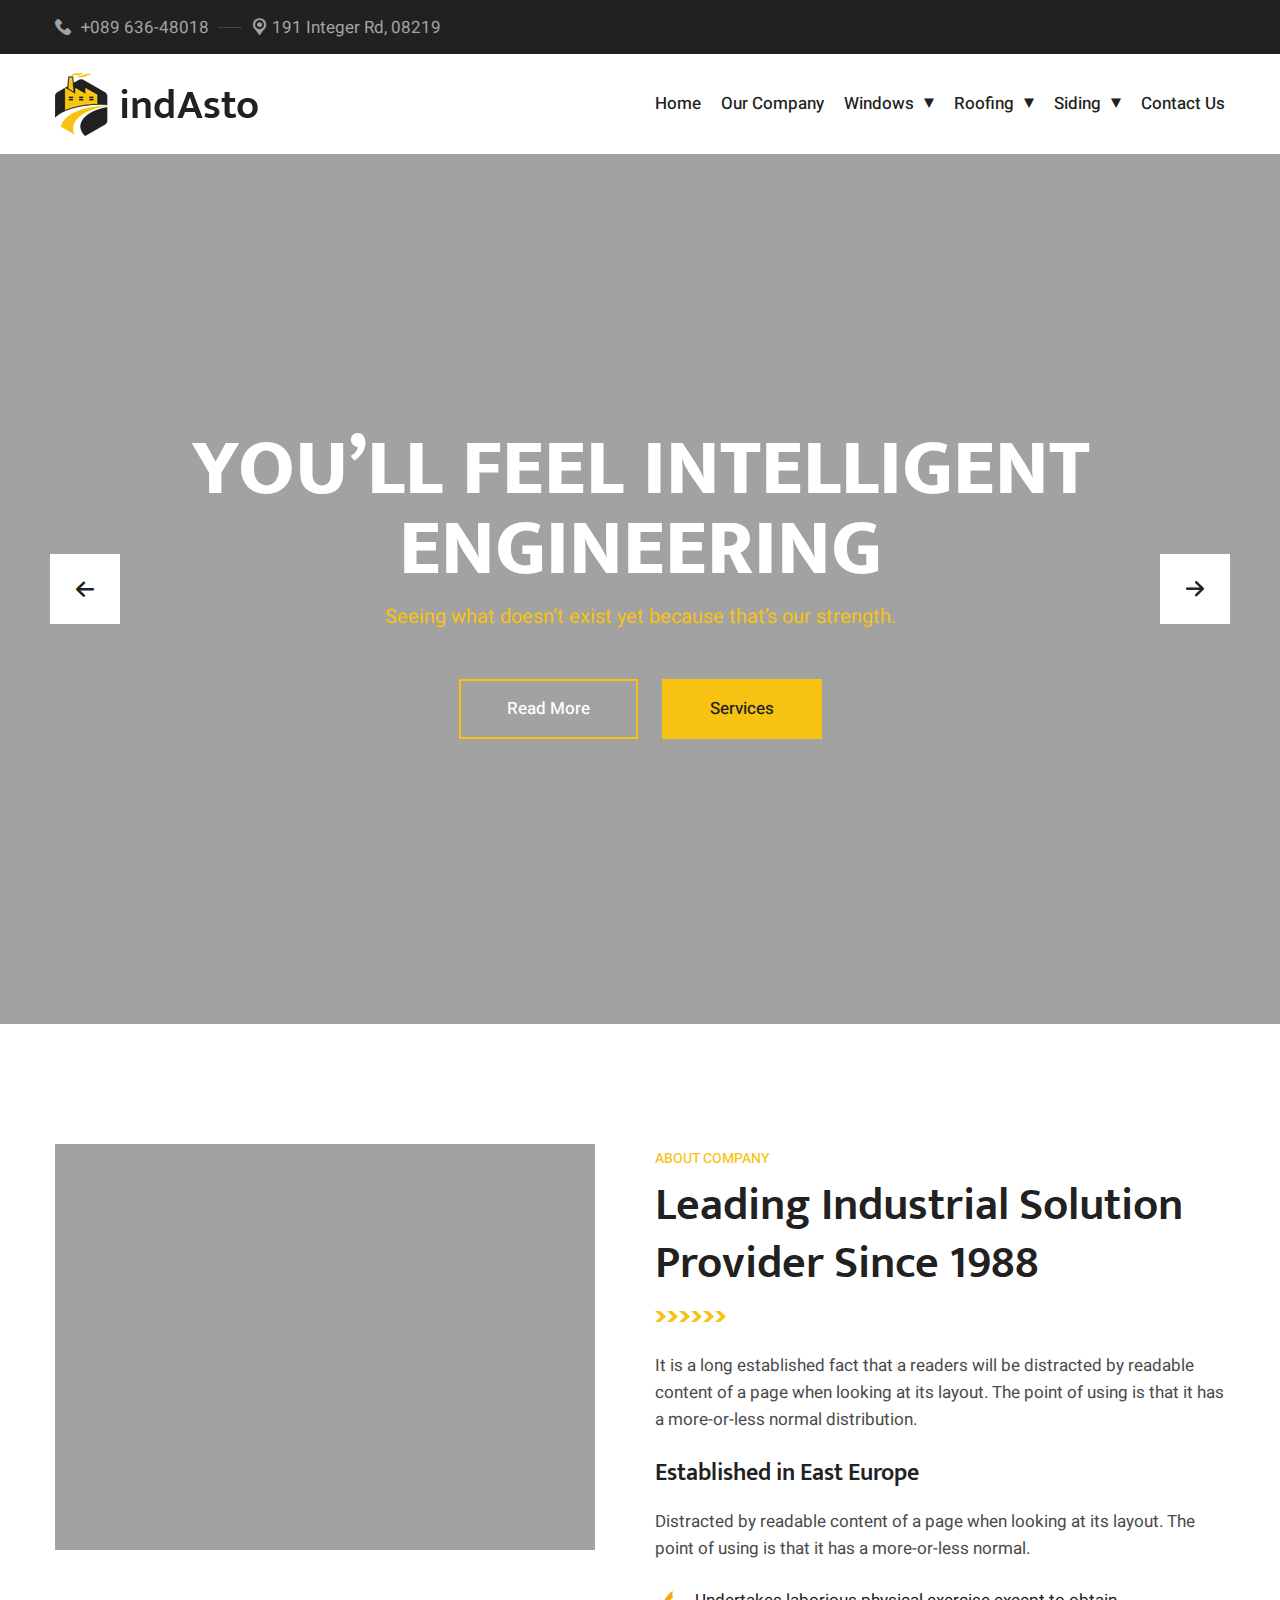
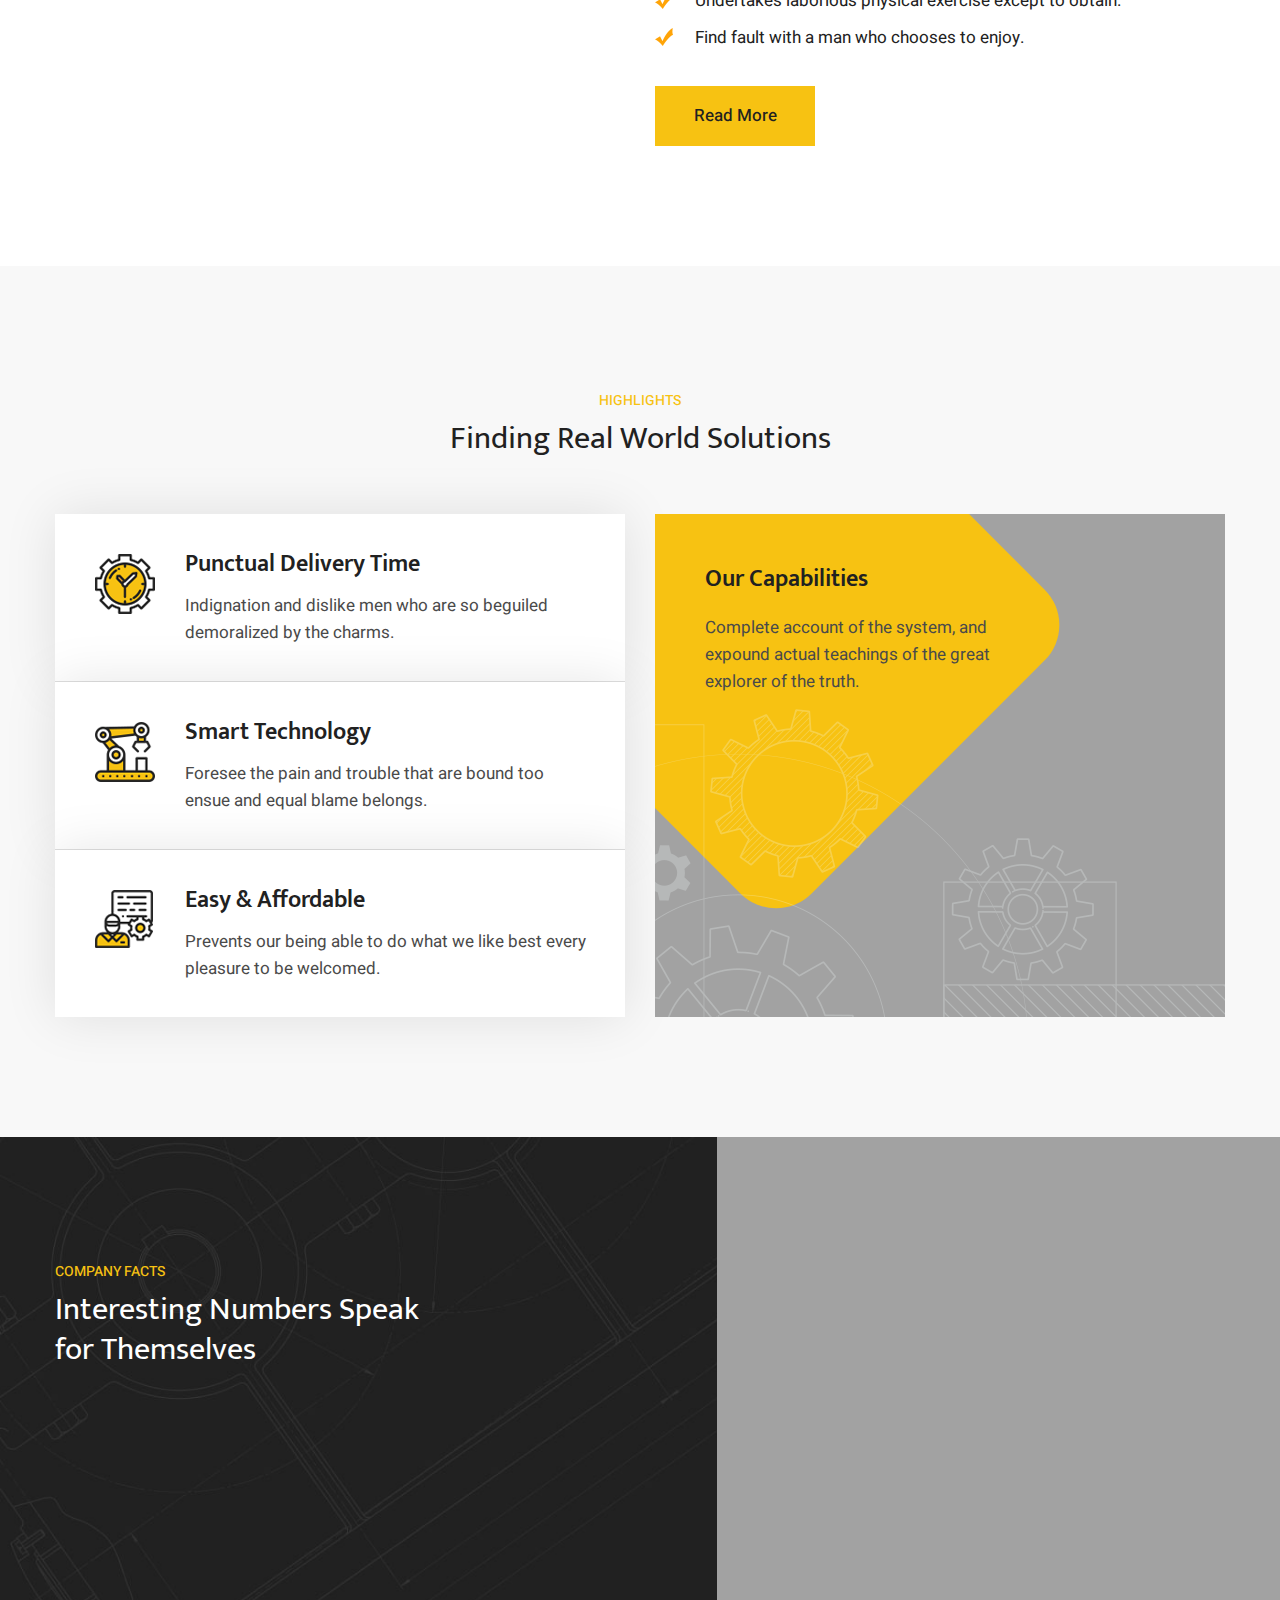
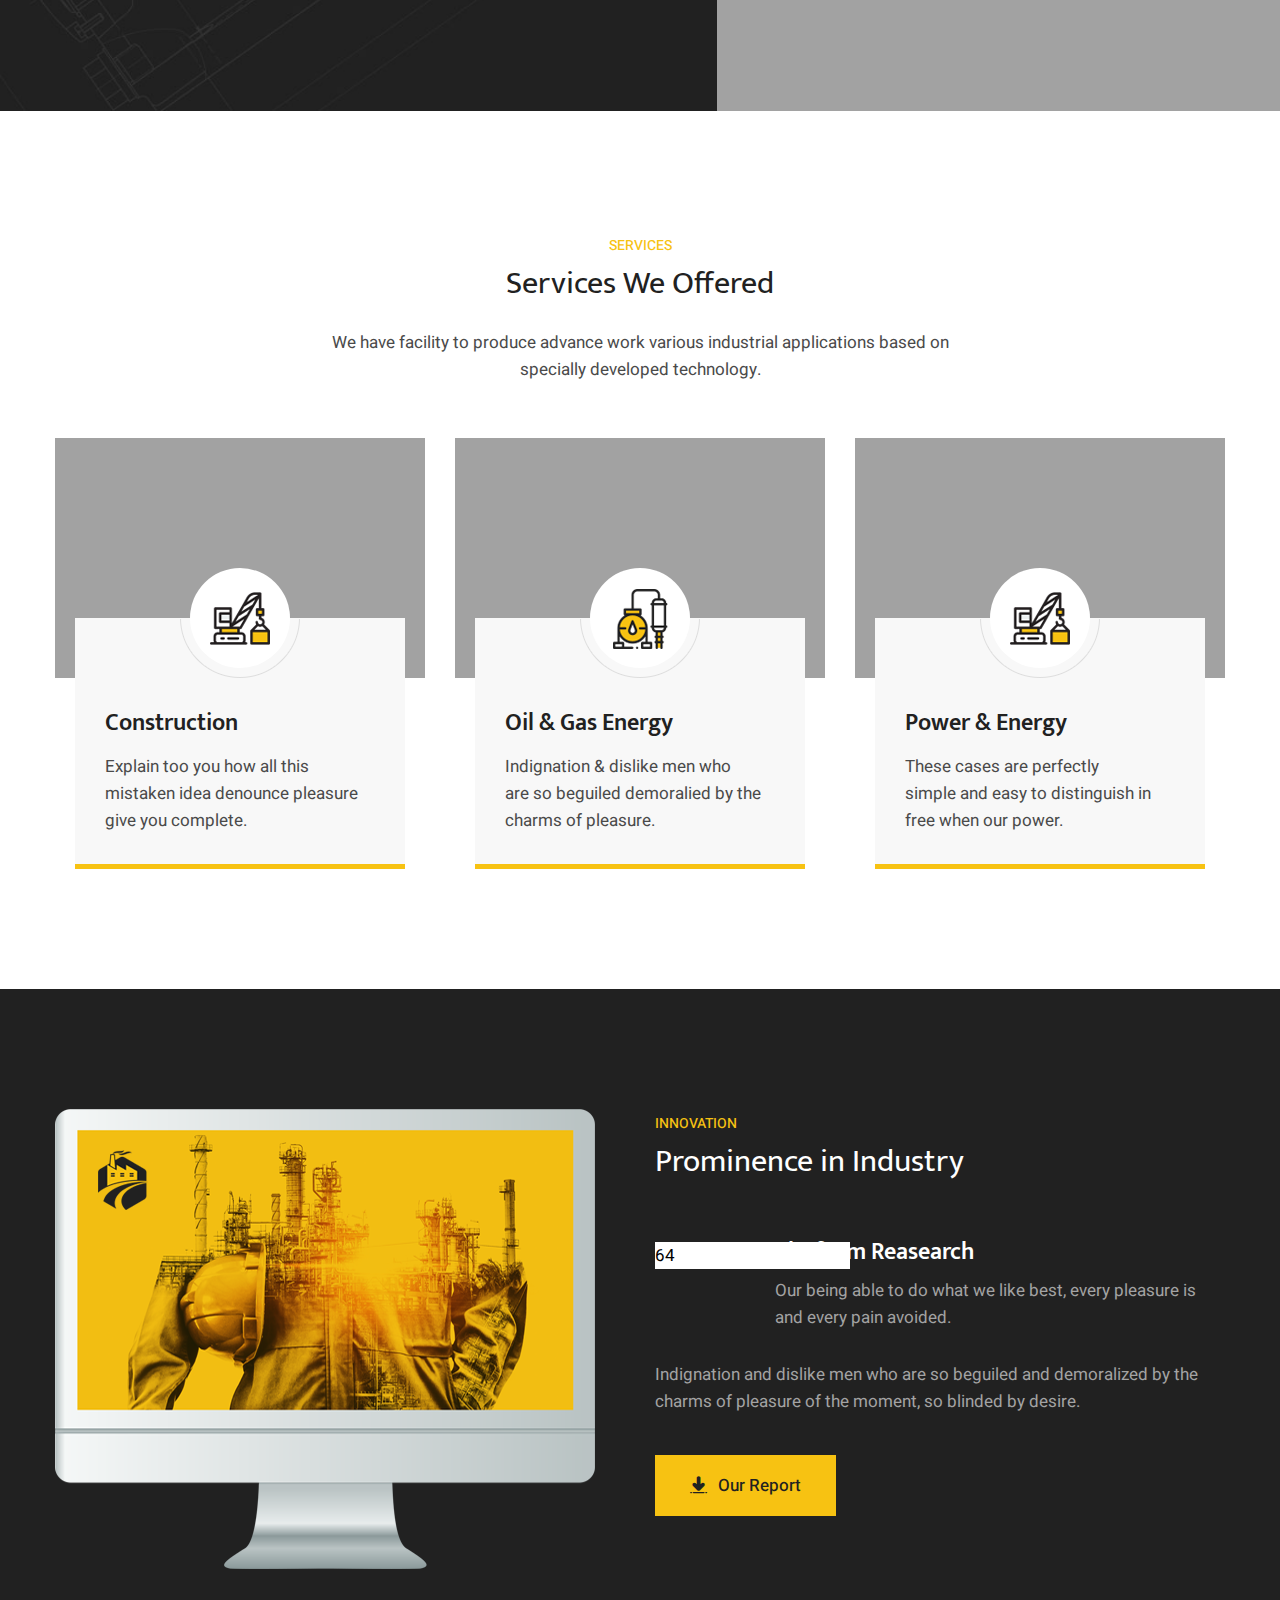
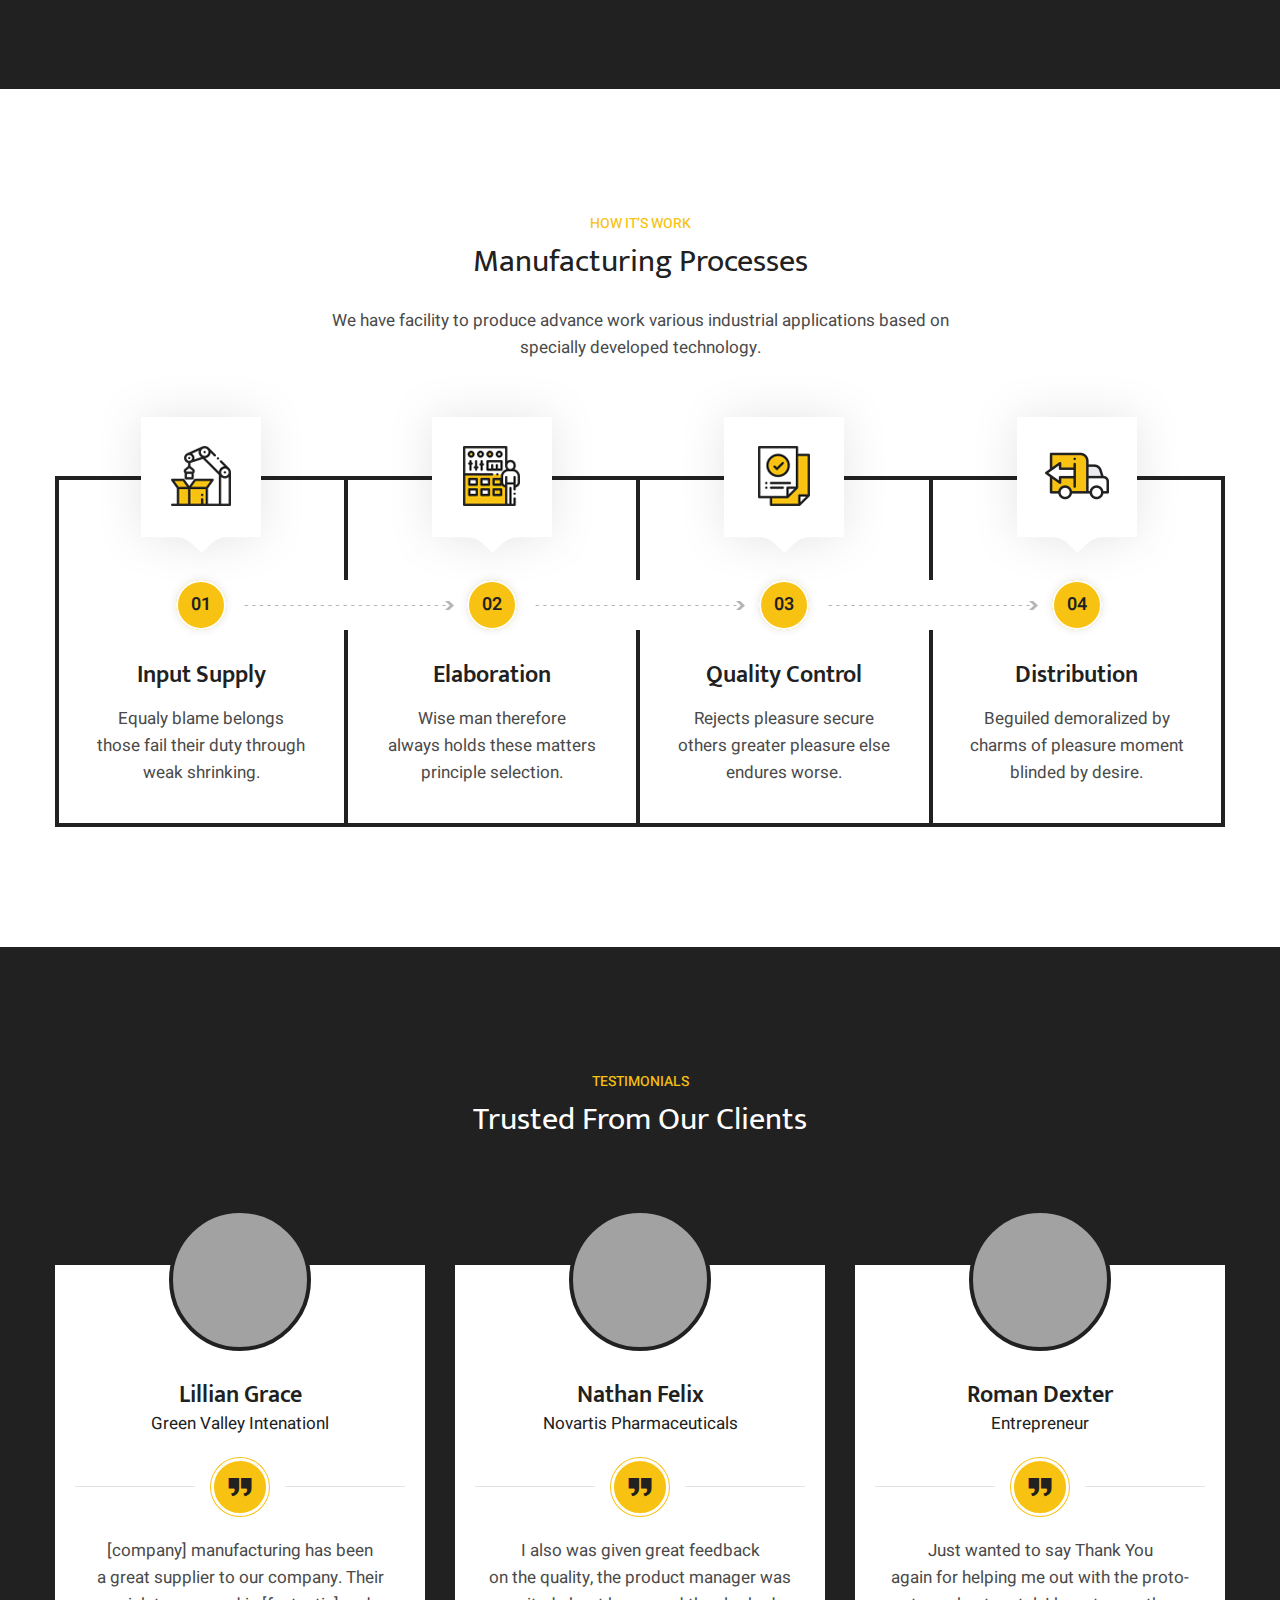
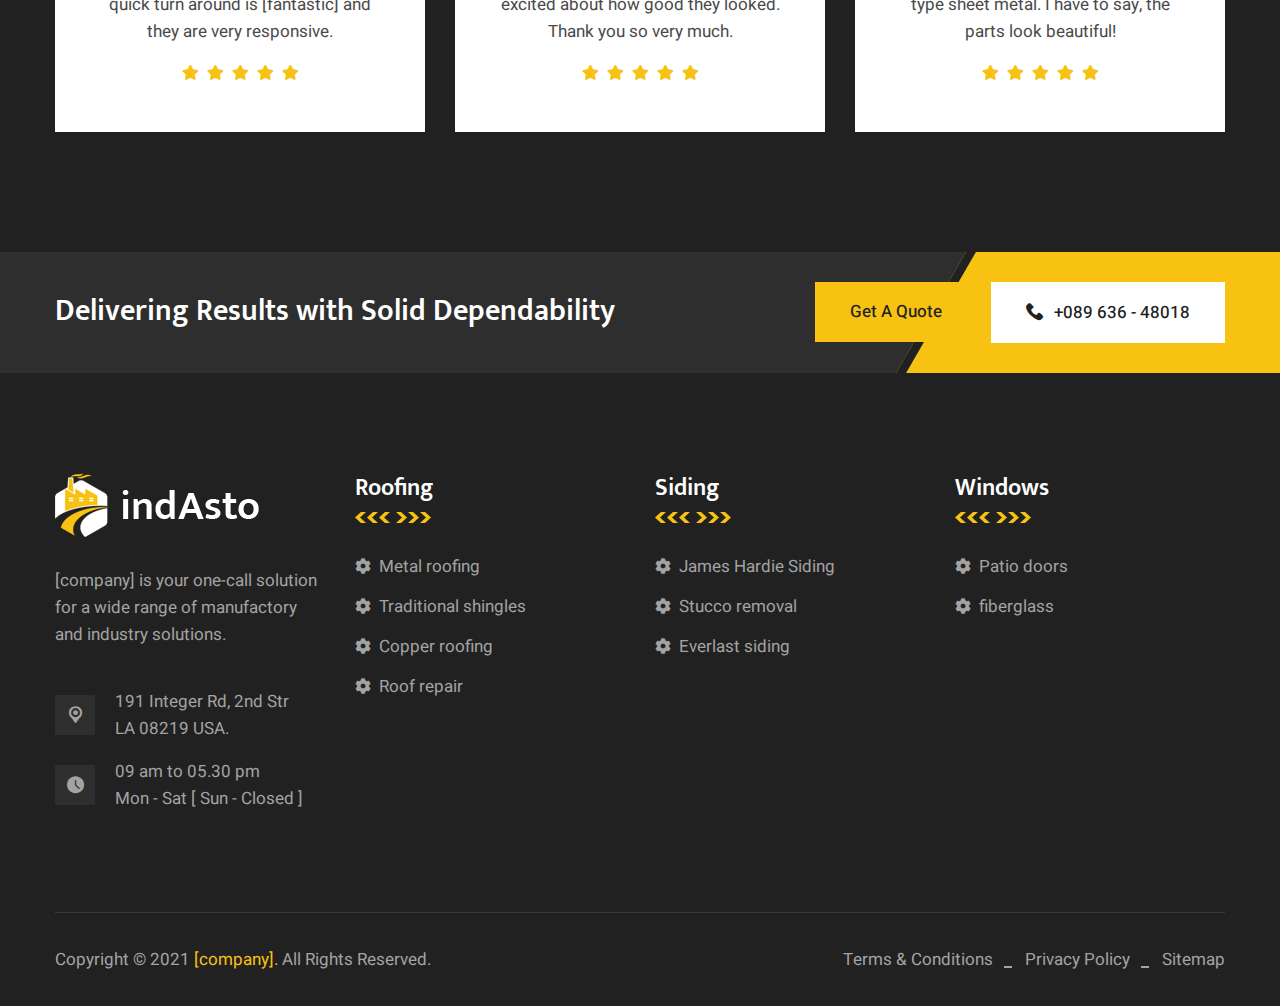
==== index.html @ 065e85ab "566" ====
<!DOCTYPE html>
<html lang="en">
<head>
<meta charset="utf-8">
<title>[company] Industries HTML Template</title>
<!-- Stylesheets -->
<link href="assets/css/bootstrap.css" rel="stylesheet">
<link href="assets/css/style.css" rel="stylesheet">
<!-- Responsive File -->
<link href="assets/css/responsive.css" rel="stylesheet">
<!-- Color File -->
<link href="assets/css/color.css" rel="stylesheet">

<link rel="preconnect" href="https://fonts.gstatic.com">
<link href="https://fonts.googleapis.com/css2?family=Heebo:wght@400;500;600;700;800&family=Mukta:wght@500;600;700;800&display=swap" rel="stylesheet">

<link rel="shortcut icon" href="assets/images/favicon.png" type="image/x-icon">
<link rel="icon" href="assets/images/favicon.png" type="image/x-icon">

<!-- Responsive -->
<meta http-equiv="X-UA-Compatible" content="IE=edge">
<meta name="viewport" content="width=device-width, initial-scale=1.0, maximum-scale=1.0, user-scalable=0">
<!--[if lt IE 9]><script src="https://cdnjs.cloudflare.com/ajax/libs/html5shiv/3.7.3/html5shiv.js"></script><![endif]-->
<!--[if lt IE 9]><script src="js/respond.js"></script><![endif]-->
</head>

<body>

<div class="page-wrapper">

    <!-- Main Header -->
    <header class="main-header header-style-one">

        <!-- Header Top -->
        <div class="header-top">
            <div class="auto-container">
                <div class="inner-container">
                    <div class="left-column">

                        <ul class="contact-info">
                            <li><a href="tel:+08963648018"><i class="flaticon-phone-call"></i>+089 636-48018</a></li>

                            <li><i class="flaticon-location-pointer"></i> 191 Integer Rd, 08219</li>
                        </ul>              
                    </div>

                </div>
            </div>
        </div>

        <!-- Header Upper -->
        <div class="header-upper">
            <div class="auto-container">
                <div class="inner-container">
                    <!--Logo-->
                    <div class="logo-box">
                        <div class="logo"><a href="index.html"><img src="assets/images/logo.png" alt=""></a></div>
                    </div>
                    <div class="right-column">
                        <!--Nav Box-->
                        <div class="nav-outer">
                            <!--Mobile Navigation Toggler-->
                            <div class="mobile-nav-toggler"><img src="assets/images/icons/icon-bar-3.png" alt=""></div>

                            <!-- Main Menu -->
                            <nav class="main-menu navbar-expand-md navbar-light">
                                <div class="collapse navbar-collapse show clearfix" id="navbarSupportedContent">
                                    <ul class="navigation">
                                        <li><a href="index.html">Home </a></li>
                                        <li><a href="our_company.html">Our company</a></li>
                                        <li class="dropdown"><a href="#">Windows</a>
                                            <ul>
                                                <li><a href="patio_doors.html">Patio doors</a></li>
                                                <li><a href="fiberglass.html">fiberglass</a></li>
                                            </ul>
                                        </li>

                                        <li class="dropdown"><a href="#">Roofing</a>
                                            <ul>
                                                <li><a href="metal_roofing.html">Metal roofing</a></li>
                                                <li><a href="traditional_shingles.html">Traditional shingles</a></li>
                                                <li><a href="copper_roofing.html">Copper roofing</a></li>
                                                <li><a href="roof_rapair.html">Roof repair</a></li>
                                            </ul>
                                        </li>
                                        <li class="dropdown"><a href="#">Siding</a>
                                            <ul>
                                                <li><a href="james_hardie_siding.html">James Hardie Siding </a></li>
                                                <li><a href="stucco_removal.html">Stucco removal</a></li>
                                                <li><a href="everlast siding.html">Everlast siding</a></li>
                                            </ul>
                                        </li>
                                        <li><a href="contact_us.html">Contact us</a></li>
                                    </ul>
                                </div>
                            </nav>
                        </div>

                    </div>                        
                </div>
            </div>
        </div>
        <!--End Header Upper-->

        <!-- Sticky Header  -->
        <div class="sticky-header">
            <div class="header-upper">
                <div class="auto-container">
                    <div class="inner-container">
                        <!--Logo-->
                        <div class="logo-box">
                            <div class="logo"><a href="index.html"><img src="assets/images/logo.png" alt=""></a></div>
                        </div>
                        <div class="right-column">
                            <!--Nav Box-->
                            <div class="nav-outer">
                                <!--Mobile Navigation Toggler-->
                                <div class="mobile-nav-toggler"><img src="assets/images/icons/icon-bar-3.png" alt=""></div>
    
                                <!-- Main Menu -->
                                <nav class="main-menu navbar-expand-md navbar-light">
                                </nav>
                            </div>

                        </div>                        
                    </div>
                </div>
            </div>
        </div><!-- End Sticky Menu -->

        <!-- Mobile Menu  -->
        <div class="mobile-menu">
            <div class="menu-backdrop"></div>
            <div class="close-btn"><span class="icon flaticon-remove"></span></div>
            
            <nav class="menu-box">
                <div class="nav-logo"><a href="index.html"><img src="assets/images/logo-2.png" alt="" title=""></a></div>
                <div class="menu-outer"><!--Here Menu Will Come Automatically Via Javascript / Same Menu as in Header--></div>
                <!--Social Links-->
            </nav>
        </div><!-- End Mobile Menu -->

        <div class="nav-overlay">
            <div class="cursor"></div>
            <div class="cursor-follower"></div>
        </div>
    </header>
    <!-- End Main Header -->

 
    <!-- Bnner Section -->
    <section class="banner-section">
        <div class="swiper-container banner-slider">
            <div class="swiper-wrapper">
                <!-- Slide Item -->
                <div class="swiper-slide" style="background-image: url(assets/images/main-slider/image-1.jpg);">
                    <div class="content-outer">
                        <div class="content-box">
                            <div class="inner text-center">
                                
                                
                                <p>You’ll Feel Intelligent <br> Engineering </p>
                                <div class="text">Seeing what doesn’t exist yet because that’s our strength.</div>
                                <div class="link-box">
                                    <a href="about.html" class="theme-btn style-two"><span>Read More</span></a>
                                    <a href="service.html" class="theme-btn"><span>Services</span></a>
                                </div>
                            </div>
                        </div>
                    </div>
                </div>
                <!-- Slide Item -->
                <div class="swiper-slide" style="background-image: url(assets/images/main-slider/image-2.jpg);">
                    <div class="content-outer">
                        <div class="content-box">
                            <div class="inner text-center">
                                
                                
                                <p>Quality Work Is Never <br> An Accident</p>
                                <div class="text">Quality Only Happens When you Care Enough To Do Your Best.</div>
                                <div class="link-box">
                                    <a href="about.html" class="theme-btn style-two"><span>Read More</span></a>
                                    <a href="service.html" class="theme-btn"><span>Our Pricing</span></a>
                                </div>
                            </div>                               
                        </div>
                    </div>
                </div>
                <!-- Slide Item -->
                <div class="swiper-slide" style="background-image: url(assets/images/main-slider/image-3.jpg);">
                    <div class="content-outer">
                        <div class="content-box">
                            <div class="inner text-center">
                                
                                
                                <p>Green navigation and <br> sustainability </p>
                                <div class="text">In the world of renewable energy… We cast quite a shadow</div>
                                <div class="link-box">
                                    <a href="about.html" class="theme-btn"><span>Read More</span></a>
                                    <a href="service.html" class="theme-btn style-two"><span>Our Pricing</span></a>
                                </div>
                            </div>                      
                        </div>
                    </div>
                </div>
            </div>
        </div>
        <div class="banner-slider-nav">
            <div class="banner-slider-control banner-slider-button-prev"><span><i class="flaticon-arrow-1"></i></span></div>
            <div class="banner-slider-control banner-slider-button-next"><span><i class="flaticon-arrow-1"></i></span> </div>
        </div>
    </section>
    <!-- End Bnner Section -->

    <!-- Aboutus section -->
    <section class="about-us-section">
        <div class="auto-container">
            <div class="row">
                <div class="col-lg-6">
                    <div class="image"><img src="assets/images/resource/image-1.jpg" alt=""></div>
                </div>
                <div class="col-lg-6">
                    <div class="text-block">
                        <div class="sec-title mb-30">
                            <div class="sub-title">About Company</div>
                            <h1>Leading Industrial Solution <br> Provider <span> Since 1988</span></h1>
                        </div>
                        <div class="text">It is a long established fact that a readers will be distracted by readable  content of a page when looking at its layout. The point of using is that it  has a more-or-less normal distribution.</div>
                        <h3>Established in East Europe</h3>
                        <div class="text">Distracted by readable content of a page when looking at its layout. The  point of using is that it has a more-or-less normal.</div>
                        <ul class="list">
                            <li>Undertakes laborious physical exercise except to obtain.</li>
                            <li>Find fault with a man who chooses to enjoy. </li>
                        </ul>
                        <div class="link-btn"><a href="about.html" class="theme-btn"><span>Read More</span></a></div>
                    </div>
                </div>
            </div>
        </div>
    </section>

    <!-- Features section -->
    <section class="features-section">
        <div class="auto-container">
            <div class="sec-title text-center">
                <div class="sub-title">Highlights
                </div>
                <h2>Finding Real World Solutions</h2>
            </div>
            <div class="row">
                <div class="col-lg-6">
                    <div class="mb-30">
                        <div class="feature-block">
                            <div class="inner-box">
                                <div class="icon"><img src="assets/images/icons/icon-13.png" alt=""></div>
                                <h4>Punctual Delivery Time</h4>
                                <div class="text">Indignation and dislike men who are so beguiled <br> demoralized by the charms.</div>
                            </div>
                        </div>
                        <div class="feature-block">
                            <div class="inner-box">
                                <div class="icon"><img src="assets/images/icons/icon-14.png" alt=""></div>
                                <h4>Smart Technology</h4>
                                <div class="text">Foresee the pain and trouble that are bound too <br> ensue and equal blame belongs.</div>
                            </div>
                        </div>
                        <div class="feature-block"> 
                            <div class="inner-box">
                                <div class="icon"><img src="assets/images/icons/icon-16.png" alt=""></div>
                                <h4>Easy & Affordable</h4>
                                <div class="text">Prevents our being able to do what we like best
                                    every pleasure to be welcomed.</div>
                            </div>
                        </div>
                    </div>
                </div>
                <div class="col-lg-6">
                    <div class="feature-video" style="background-image: url(assets/images/resource/image-2.jpg);">
                        <div class="shape"></div>
                        <div class="pattern" style="background-image: url(assets/images/shape/shape-4.png);"></div>
                        <h4>Our Capabilities</h4>
                        <div class="text">Complete account of the system, and
                            expound actual teachings of the great
                            explorer of the truth.</div>

                    </div>
                </div>
            </div>
        </div>
    </section>

    <!-- Our Facts section -->
    <section class="our-facts-section">
        <div class="sec-bg">
            <div class="left-side" style="background-image: url(assets/images/background/bg-2.jpg);"></div>
            <div class="right-side" style="background-image: url(assets/images/background/bg-1.jpg);"></div>
        </div>
        <div class="auto-container">
            <div class="row m-0 justify-content-between sec-title-area">
                <div class="sec-title light">
                    <div class="sub-title">Company Facts
                    </div>
                    <h2>Interesting Numbers Speak <br> for Themselves</h2>
                </div>
                <div class="facts-block style-two">
                    <div class="inner wow fadeInLeft" data-wow-delay="0ms" data-wow-duration="1500ms">
                        <div class="content">
                            <div class="icon"><i class="flaticon-robot-arm-1"></i></div>
                            <div class="count-outer count-box">
                                <span>+</span><span class="count-text" data-speed="3000" data-stop="14">0</span>
                            </div>
                            <div class="text">Years of Experience</div>
                        </div>
                    </div>
                </div>
            </div>
            <div class="row no-gutters">
                <div class="col-lg-4 col-md-6 column facts-block">
                    <div class="inner wow fadeInLeft" data-wow-delay="0ms" data-wow-duration="1500ms">
                        <div class="content">
                            <div class="icon"><img src="assets/images/icons/icon-16.png" alt=""></div>
                            <div class="count-outer count-box">
                                <span class="count-text" data-speed="3000" data-stop="1.3">0</span><span>K</span>
                            </div>
                            <div class="text">Professional Staff</div>
                        </div>
                    </div>
                </div>
                <div class="col-lg-4 col-md-6 column facts-block">
                    <div class="inner wow fadeInLeft" data-wow-delay="0ms" data-wow-duration="1500ms">
                        <div class="content">
                            <div class="icon"><img src="assets/images/icons/icon-17.png" alt=""></div>
                            <div class="count-outer count-box">
                                <span>+</span><span class="count-text" data-speed="3000" data-stop="49">0</span>
                            </div>
                            <div class="text">Plants in Worldwide</div>
                        </div>
                    </div>
                </div>
                <div class="col-lg-4 col-md-6 column facts-block">
                    <div class="inner wow fadeInLeft" data-wow-delay="0ms" data-wow-duration="1500ms">
                        <div class="content">
                            <div class="icon"><img src="assets/images/icons/icon-18.png" alt=""></div>
                            <div class="count-outer count-box">
                                <span class="count-text" data-speed="3000" data-stop="3.7">0</span><span>K</span>
                            </div>
                            <div class="text">Industrial Projects</div>
                        </div>
                    </div>
                </div>
            </div>
        </div>
    </section>

    <!-- Services Section -->
    <section class="services-section">
        <div class="auto-container">
            <div class="sec-title text-center">
                <div class="sub-title">Services
                </div>
                <h2>Services We Offered</h2>
                <div class="text">We have facility to produce advance work various industrial applications based on <br> specially developed technology.</div>
            </div>
            <div class="row">
                <div class="col-lg-4 col-md-6 service-block">
                    <div class="inner-box">
                        <div class="image"><img src="assets/images/resource/image-3.jpg" alt=""></div>
                        <div class="lower-content">
                            <div class="icon">
                                <img src="assets/images/icons/icon-3.png" alt="">
                                <div class="shape"><img src="assets/images/shape/shape-6.png" alt=""></div>
                            </div>
                            <h4>Construction</h4>
                            <div class="text">Explain too you how all this  mistaken idea denounce pleasure give you complete.</div>
                            <div class="link"><a href="construction.html" class="link-btn"><i class="flaticon-right-arrow"></i> </a></div>
                        </div>
                    </div>
                </div>
                <div class="col-lg-4 col-md-6 service-block">
                    <div class="inner-box">
                        <div class="image"><img src="assets/images/resource/image-4.jpg" alt=""></div>
                        <div class="lower-content">
                            <div class="icon">
                                <img src="assets/images/icons/icon-4.png" alt="">
                                <div class="shape"><img src="assets/images/shape/shape-6.png" alt=""></div>
                            </div>
                            <h4>Oil & Gas Energy</h4>
                            <div class="text">Indignation & dislike men who <br>  are so beguiled demoralied by the charms of pleasure.</div>
                            <div class="link"><a href="oil.html" class="link-btn"><i class="flaticon-right-arrow"></i> </a></div>
                        </div>
                    </div>
                </div>
                <div class="col-lg-4 col-md-6 service-block">
                    <div class="inner-box">
                        <div class="image"><img src="assets/images/resource/image-5.jpg" alt=""></div>
                        <div class="lower-content">
                            <div class="icon">
                                <img src="assets/images/icons/icon-5.png" alt="">
                                <div class="shape"><img src="assets/images/shape/shape-6.png" alt=""></div>
                            </div>
                            <h4>Power & Energy</h4>
                            <div class="text">These cases are perfectly <br> simple and easy to distinguish in <br> free when our power. </div>
                            <div class="link"><a href="power.html" class="link-btn"><i class="flaticon-right-arrow"></i> </a></div>
                        </div>
                    </div>
                </div>
            </div>
        </div>
    </section>



    <!-- Prominence Industry -->
    <section class="prominence-industry-section">
        <div class="auto-container">
            <div class="row">
                <div class="col-lg-6">
                    <div class="image mb-30"><img src="assets/images/resource/mockup.png" alt=""></div>
                </div>
                <div class="col-lg-6">
                    <div class="content-block mb-30">
                        <div class="sec-title light">
                            <div class="sub-title">innovation</div>
                            <h2>Prominence in Industry</h2>
                        </div>
                        <div class="performence-result">
                            <div class="progress-block">
                                <div class="inner-box">
                                    <div class="graph-outer">
                                        <input type="text" class="dial" data-fgColor="#f7c212" data-bgColor="#2e2e2e" data-width="90" data-height="90" data-linecap="normal"  value="64">
                                        <div class="inner-text count-box"><span class="count-text" data-stop="64" data-speed="2000"></span>%</div>
                                    </div>
                                </div>
                            </div>
                            <h4>Platform Reasearch</h4>
                            <div class="text">Our being able to do what we like best, every pleasure is <br> and every pain avoided.</div>
                        </div>
                        <div class="text mb-40">Indignation and dislike men who are so beguiled and demoralized by the   charms of pleasure of the moment, so blinded by desire.</div>
                        <div class="link-btn"><a href="#" class="theme-btn"><span><i class="flaticon-download-1"></i> Our Report</span></a></div>
                    </div>
                </div>
            </div>
        </div>
    </section>

    <!-- Working Process section -->
    <section class="working-process-section">
        <div class="auto-container">
            <div class="sec-title text-center">
                <div class="sub-title">How it’s Work</div>
                <h2>Manufacturing Processes</h2>
                <div class="text">We have facility to produce advance work various industrial applications based on <br> specially developed technology.</div>
            </div>
            <div class="wrapper-box">
                <div class="row no-gutters">
                    <div class="col-lg-3 col-md-6 process-block">
                        <div class="inner-box">
                            <div class="icon"><img src="assets/images/icons/icon-8.png" alt=""></div>
                            <div class="count"><span>01</span></div>
                            <h4>Input Supply</h4>
                            <div class="text">Equaly blame belongs <br> those fail their duty through <br> weak shrinking.</div>
                        </div>
                    </div>
                    <div class="col-lg-3 col-md-6 process-block">
                        <div class="inner-box">
                            <div class="icon"><img src="assets/images/icons/icon-9.png" alt=""></div>
                            <div class="count"><span>02</span></div>
                            <h4>Elaboration</h4>
                            <div class="text">Wise man therefore <br> always holds these matters <br> principle selection.</div>
                        </div>
                    </div>
                    <div class="col-lg-3 col-md-6 process-block">
                        <div class="inner-box">
                            <div class="icon"><img src="assets/images/icons/icon-10.png" alt=""></div>
                            <div class="count"><span>03</span></div>
                            <h4>Quality Control</h4>
                            <div class="text">Rejects pleasure secure <br> others greater pleasure else <br> endures worse. </div>
                        </div>
                    </div>
                    <div class="col-lg-3 col-md-6 process-block">
                        <div class="inner-box">
                            <div class="icon"><img src="assets/images/icons/icon-11.png" alt=""></div>
                            <div class="count"><span>04</span></div>
                            <h4>Distribution</h4>
                            <div class="text">Beguiled demoralized by <br> charms of pleasure moment <br> blinded by desire.</div>
                        </div>
                    </div>
                </div>
            </div>
        </div>
    </section>

    <!-- Testimonials section -->
    <section class="testimonials-section">
        <div class="auto-container">
            <div class="sec-title text-center light">
                <div class="sub-title">Testimonials</div>
                <h2>Trusted From Our Clients</h2>
            </div>
            <div class="row">
                <div class="col-lg-4 testimonial-block">
                    <div class="inner-box">
                        <div class="image"><div class="image-wrapper"><img src="assets/images/resource/author-1.jpg" alt=""></div></div>
                        <h4>Lillian Grace</h4>
                        <div class="designation">Green Valley Intenationl</div>
                        <div class="border-shape"><div class="quote-icon"><span class="flaticon-right-quote-1"></span></div></div>
                        <div class="text">[company] manufacturing has been <br> a great supplier to our company. Their <br>  quick turn around is [fantastic] and <br>  they are very responsive.</div>
                        <div class="rating">
                            <span class="fas fa-star"></span>
                            <span class="fas fa-star"></span>
                            <span class="fas fa-star"></span>
                            <span class="fas fa-star"></span>
                            <span class="fas fa-star"></span>
                        </div>
                    </div>
                </div>
                <div class="col-lg-4 testimonial-block">
                    <div class="inner-box">
                        <div class="image"><div class="image-wrapper"><img src="assets/images/resource/author-2.jpg" alt=""></div></div>
                        <h4>Nathan Felix</h4>
                        <div class="designation">Novartis Pharmaceuticals</div>
                        <div class="border-shape"><div class="quote-icon"><span class="flaticon-right-quote-1"></span></div></div>
                        <div class="text">I also was given great feedback <br>  on the quality, the product manager was <br>  excited about how good they looked. <br> Thank you so very much.</div>
                        <div class="rating">
                            <span class="fas fa-star"></span>
                            <span class="fas fa-star"></span>
                            <span class="fas fa-star"></span>
                            <span class="fas fa-star"></span>
                            <span class="fas fa-star"></span>
                        </div>
                    </div>
                </div>
                <div class="col-lg-4 testimonial-block">
                    <div class="inner-box">
                        <div class="image"><div class="image-wrapper"><img src="assets/images/resource/author-3.jpg" alt=""></div></div>
                        <h4>Roman Dexter</h4>
                        <div class="designation">Entrepreneur</div>
                        <div class="border-shape"><div class="quote-icon"><span class="flaticon-right-quote-1"></span></div></div>
                        <div class="text">Just wanted to say Thank You <br> again for helping me out with the proto- <br> type sheet metal.  I have to say, the <br> parts look beautiful! </div>
                        <div class="rating">
                            <span class="fas fa-star"></span>
                            <span class="fas fa-star"></span>
                            <span class="fas fa-star"></span>
                            <span class="fas fa-star"></span>
                            <span class="fas fa-star"></span>
                        </div>
                    </div>
                </div>
            </div>
        </div>
    </section>

   
    <!-- CTA section -->
    <section class="cta-section">
        <div class="auto-container">
            <div class="row align-items-center">
                <div class="col-lg-7">
                    <h2>Delivering Results with Solid Dependability</h2>
                </div>
                <div class="col-lg-5">
                    <div class="link-btn">
                        <a href="contact.html" class="theme-btn"><span>Get a Quote</span></a>
                        <a href="tel:08963648018" class="theme-btn style-three"><span><i class="flaticon-phone-call"></i> +089 636 - 48018</span></a>
                    </div>
                </div>
            </div>
        </div>
    </section>

    <!--Main Footer-->
    <footer class="main-footer">
        <div class="upper-box">
            <div class="auto-container">
                <div class="row">
                    <div class="col-lg-3 col-md-6">
                        <div class="widget about-widget">
                            <div class="logo"><a href="index.html"><img src="assets/images/logo-2.png" alt=""></a></div>
                            <div class="text">[company] is your one-call solution <br>  for a wide range of manufactory <br> and industry solutions.</div>

                        </div>
                        <div class="contact-widget widget">
                            <ul>
                                <li><i class="flaticon-location-pointer"></i> 191 Integer Rd, 2nd Str <br>  LA 08219 USA.</li>
                                <li><i class="flaticon-clock-3"></i> 09 am to 05.30 pm <br> Mon - Sat [ Sun - Closed ] </li>
                            </ul>
                        </div>
                    </div>

                    <div class="col-lg-3 col-md-6">
                        <div class="widget links-widget">
                            <h4 class="widget_title">Roofing</h4>
                            <div class="widget-content">
                                <div class="row">
                                    <div class="col-md-12">
                                        <ul class="list">
                                            <li><a href="metal_roofing.html">Metal roofing</a></li>
                                            <li><a href="traditional_shingles.html">Traditional shingles</a></li>
                                            <li><a href="copper_roofing.html">Copper roofing</a></li>
                                            <li><a href="roof_rapair.html">Roof repair</a></li>
                                        </ul>
                                    </div>

                                </div>                                
                            </div>
                        </div>
                    </div>
                    <div class="col-lg-3 col-md-6">
                        <div class="widget links-widget">
                            <h4 class="widget_title">Siding</h4>
                            <div class="widget-content">
                                <div class="row">
                                    <div class="col-md-12">
                                        <ul class="list">
                                            <li><a href="james_hardie_siding.html">James Hardie Siding </a></li>
                                            <li><a href="stucco_removal.html">Stucco removal</a></li>
                                            <li><a href="everlast_siding.html">Everlast siding</a></li>
                                        </ul>
                                    </div>

                                </div>                                
                            </div>
                        </div>
                    </div>
                    <div class="col-lg-3 col-md-6">
                        <div class="widget links-widget">
                            <h4 class="widget_title">Windows</h4>
                            <div class="widget-content">
                                <div class="row">
                                    <div class="col-md-12">
                                        <ul class="list">
                                            <li><a href="patio_doors.html">Patio doors</a></li>
                                            <li><a href="fiberglass.html">fiberglass</a></li>
                                        </ul>
                                    </div>

                                </div>                                
                            </div>
                        </div>
                    </div>

                </div>
            </div> 
        </div>               
    </footer>
    <!--End Main Footer-->

    <div class="footer-bottom">
        <div class="auto-container">
            <div class="wrapper-box">
                <div class="row m-0 align-items-center justify-content-between">
                    <div class="copyright-text">Copyright © 2021 <a href="#"> [company].</a> All Rights Reserved.</div>
                    <ul class="menu">
                        <li><a href="#">Terms & Conditions</a></li>
                        <li><a href="#">Privacy Policy </a></li>
                        <li><a href="#">Sitemap</a></li>
                    </ul>
                </div>
            </div>
        </div>
    </div>
    
</div>
<!--End pagewrapper-->

<!--Scroll to top-->
<div class="scroll-to-top scroll-to-target" data-target="html"><span class="flaticon-arrow-1"></span></div>

<script src="assets/js/jquery.js"></script>
<script src="assets/js/popper.min.js"></script>
<script src="assets/js/bootstrap.min.js"></script>
<script src="assets/js/bootstrap-select.min.js"></script>
<script src="assets/js/jquery.fancybox.js"></script>
<script src="assets/js/isotope.js"></script>
<script src="assets/js/owl.js"></script>
<script src="assets/js/appear.js"></script>
<script src="assets/js/wow.js"></script>
<script src="assets/js/scrollbar.js"></script>
<script src="assets/js/TweenMax.min.js"></script>
<script src="assets/js/swiper.min.js"></script>
<script src="assets/js/jquery.polyglot.language.switcher.js"></script>
<script src="assets/js/jquery.ajaxchimp.min.js"></script>
<script src="assets/js/parallax-scroll.js"></script>
<script src="assets/js/knob.js"></script>

<script src="assets/js/script.js"></script>


</body>
</html>
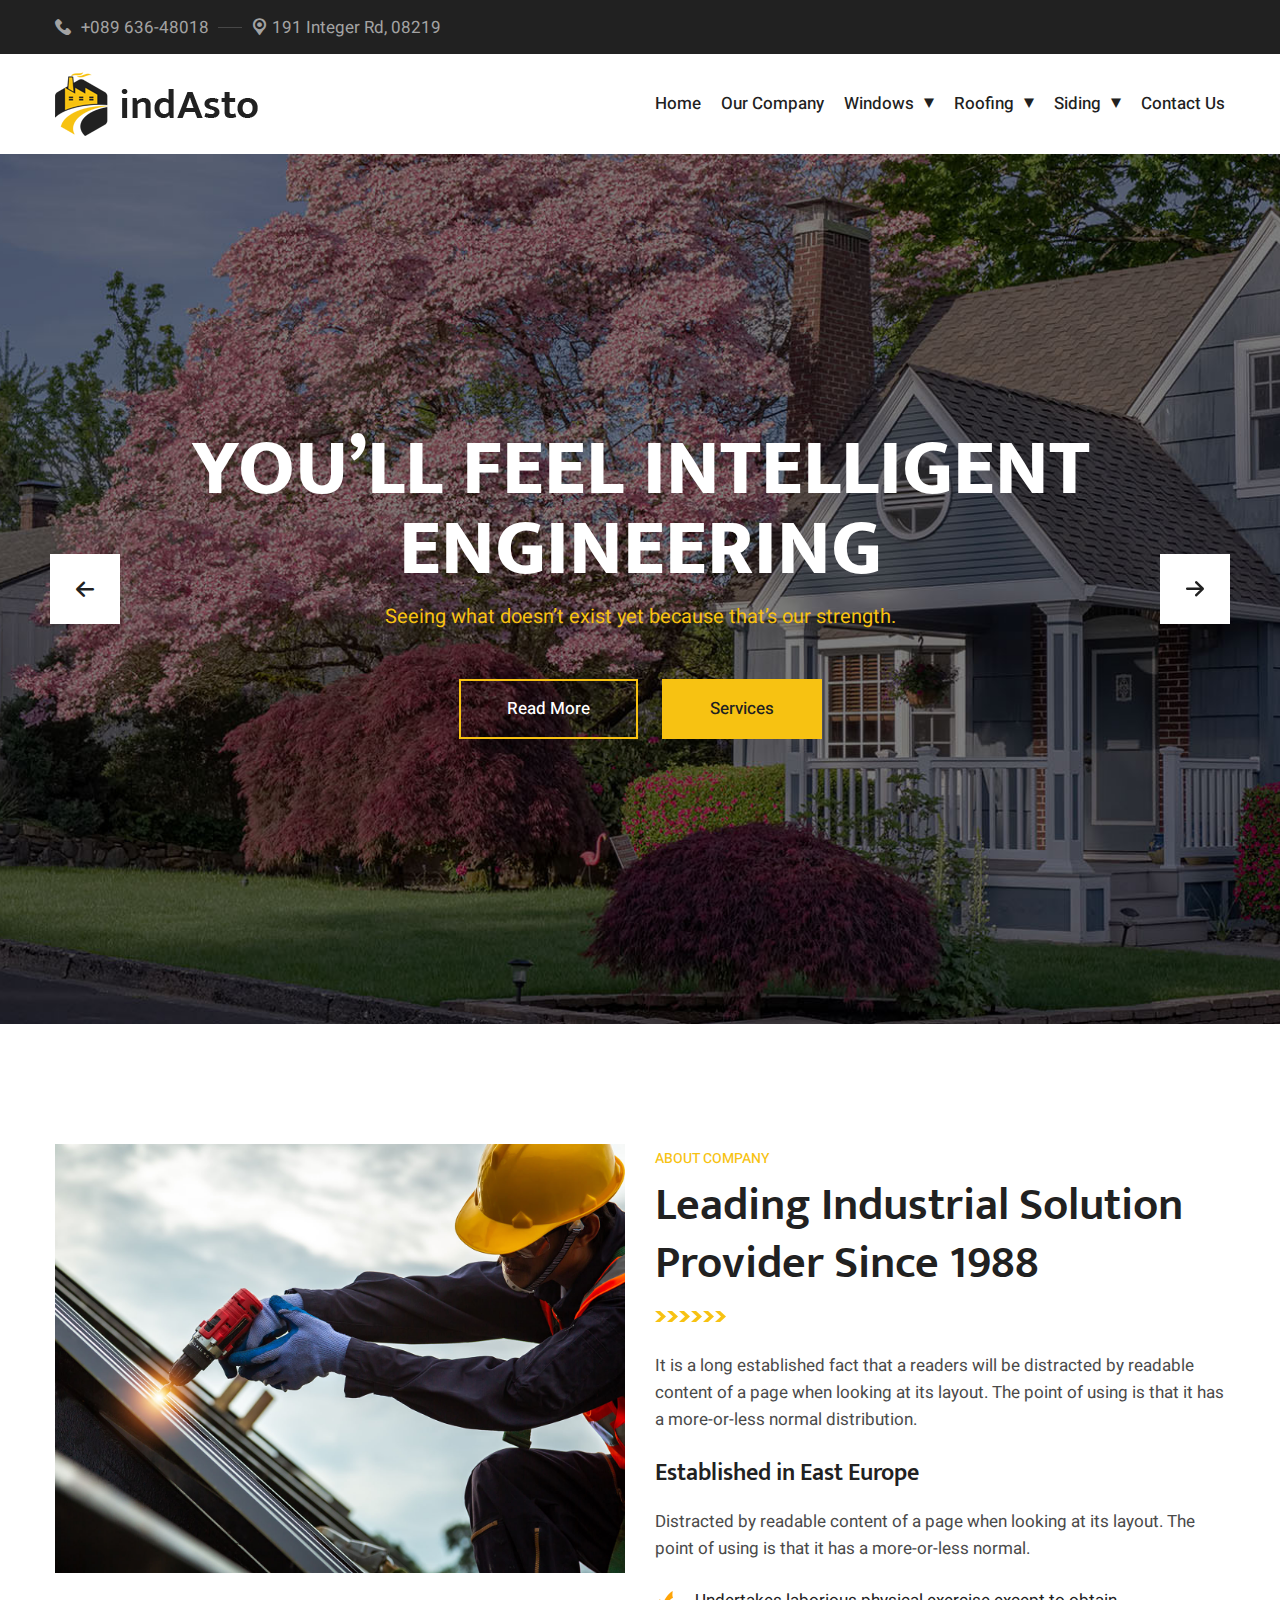
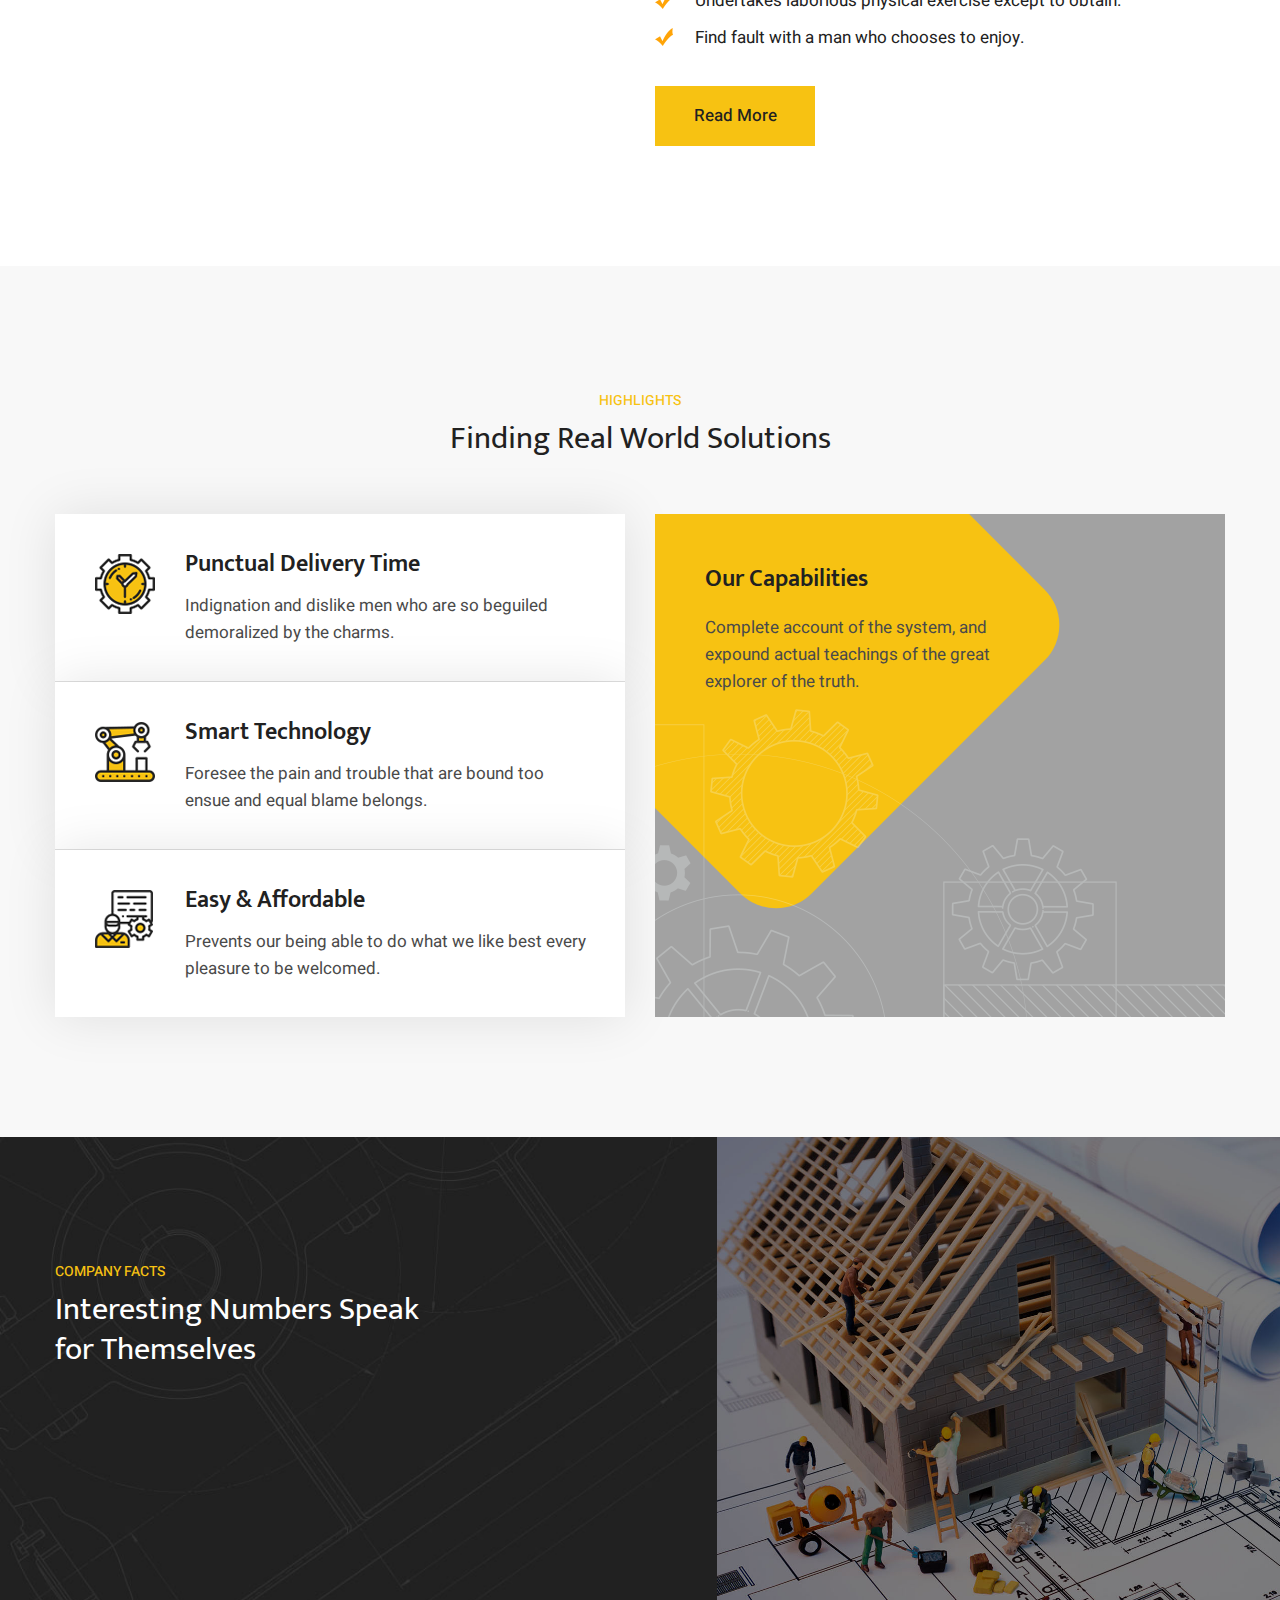
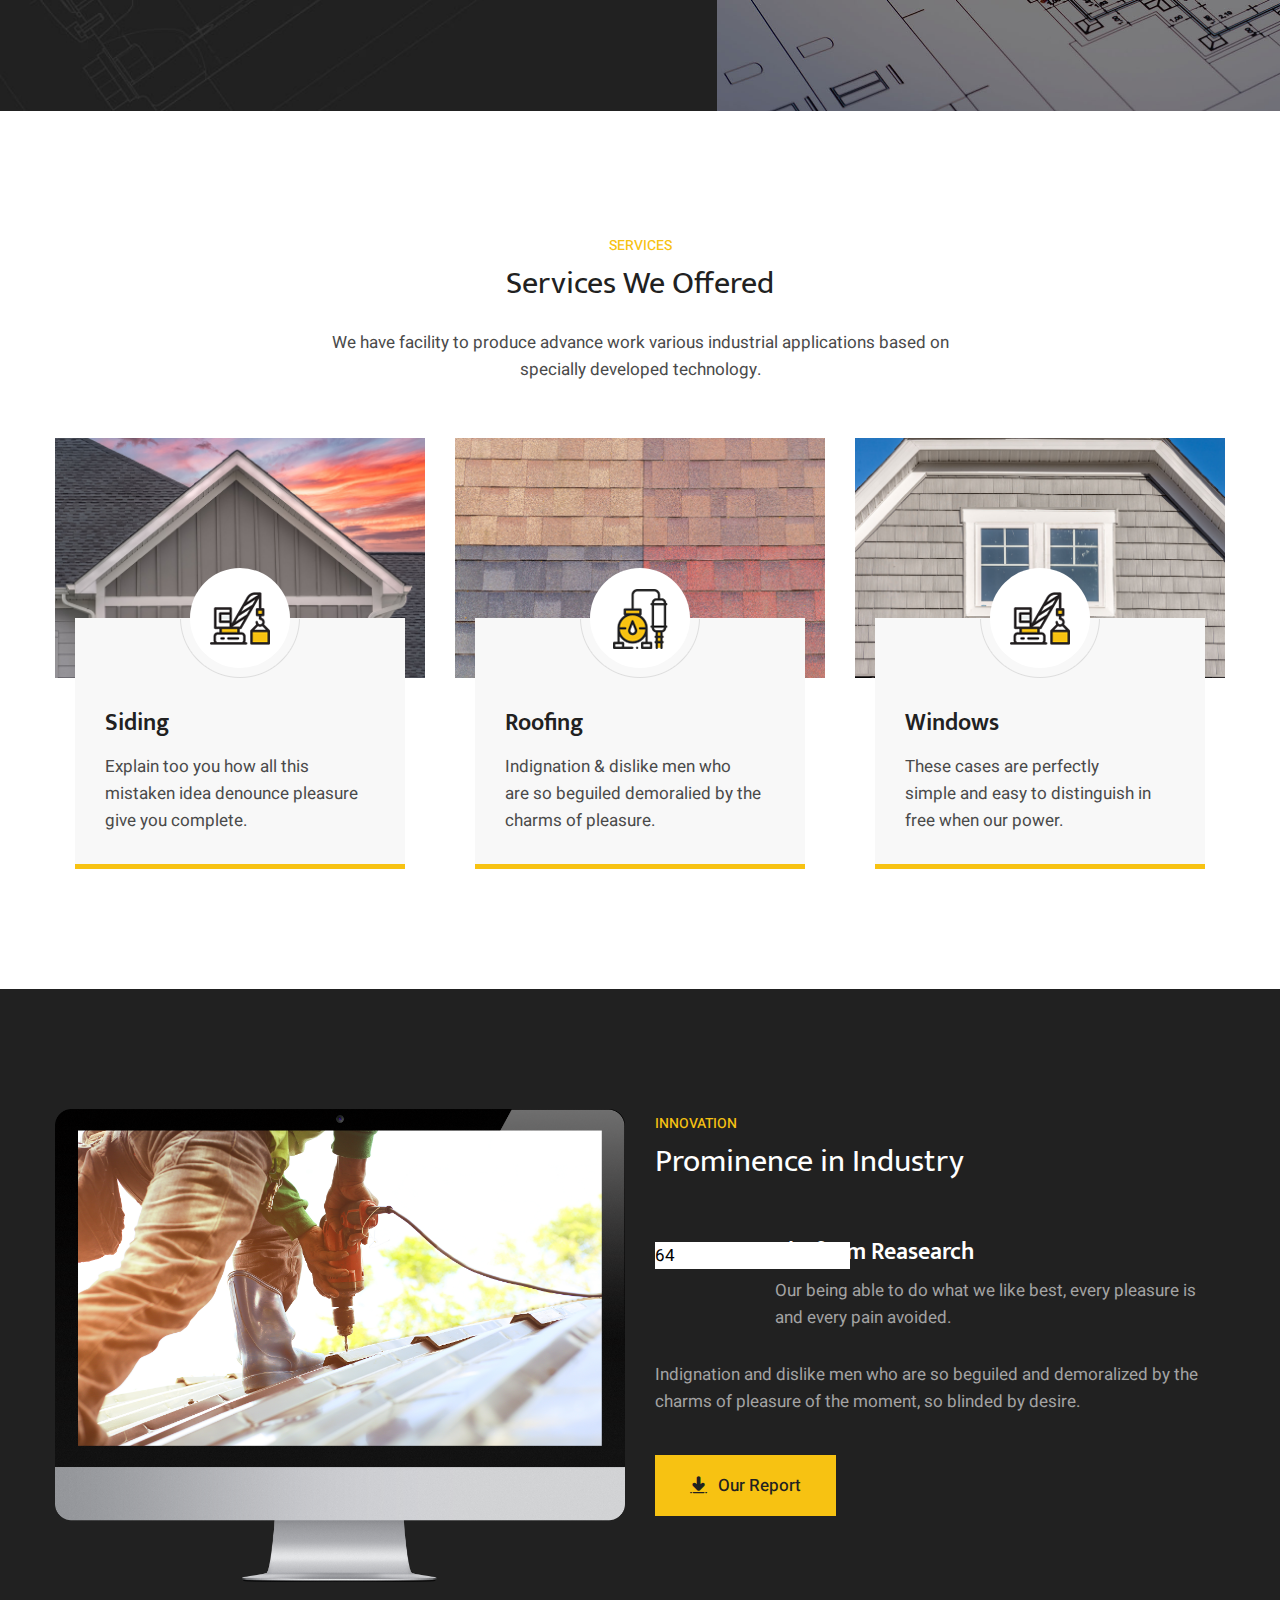
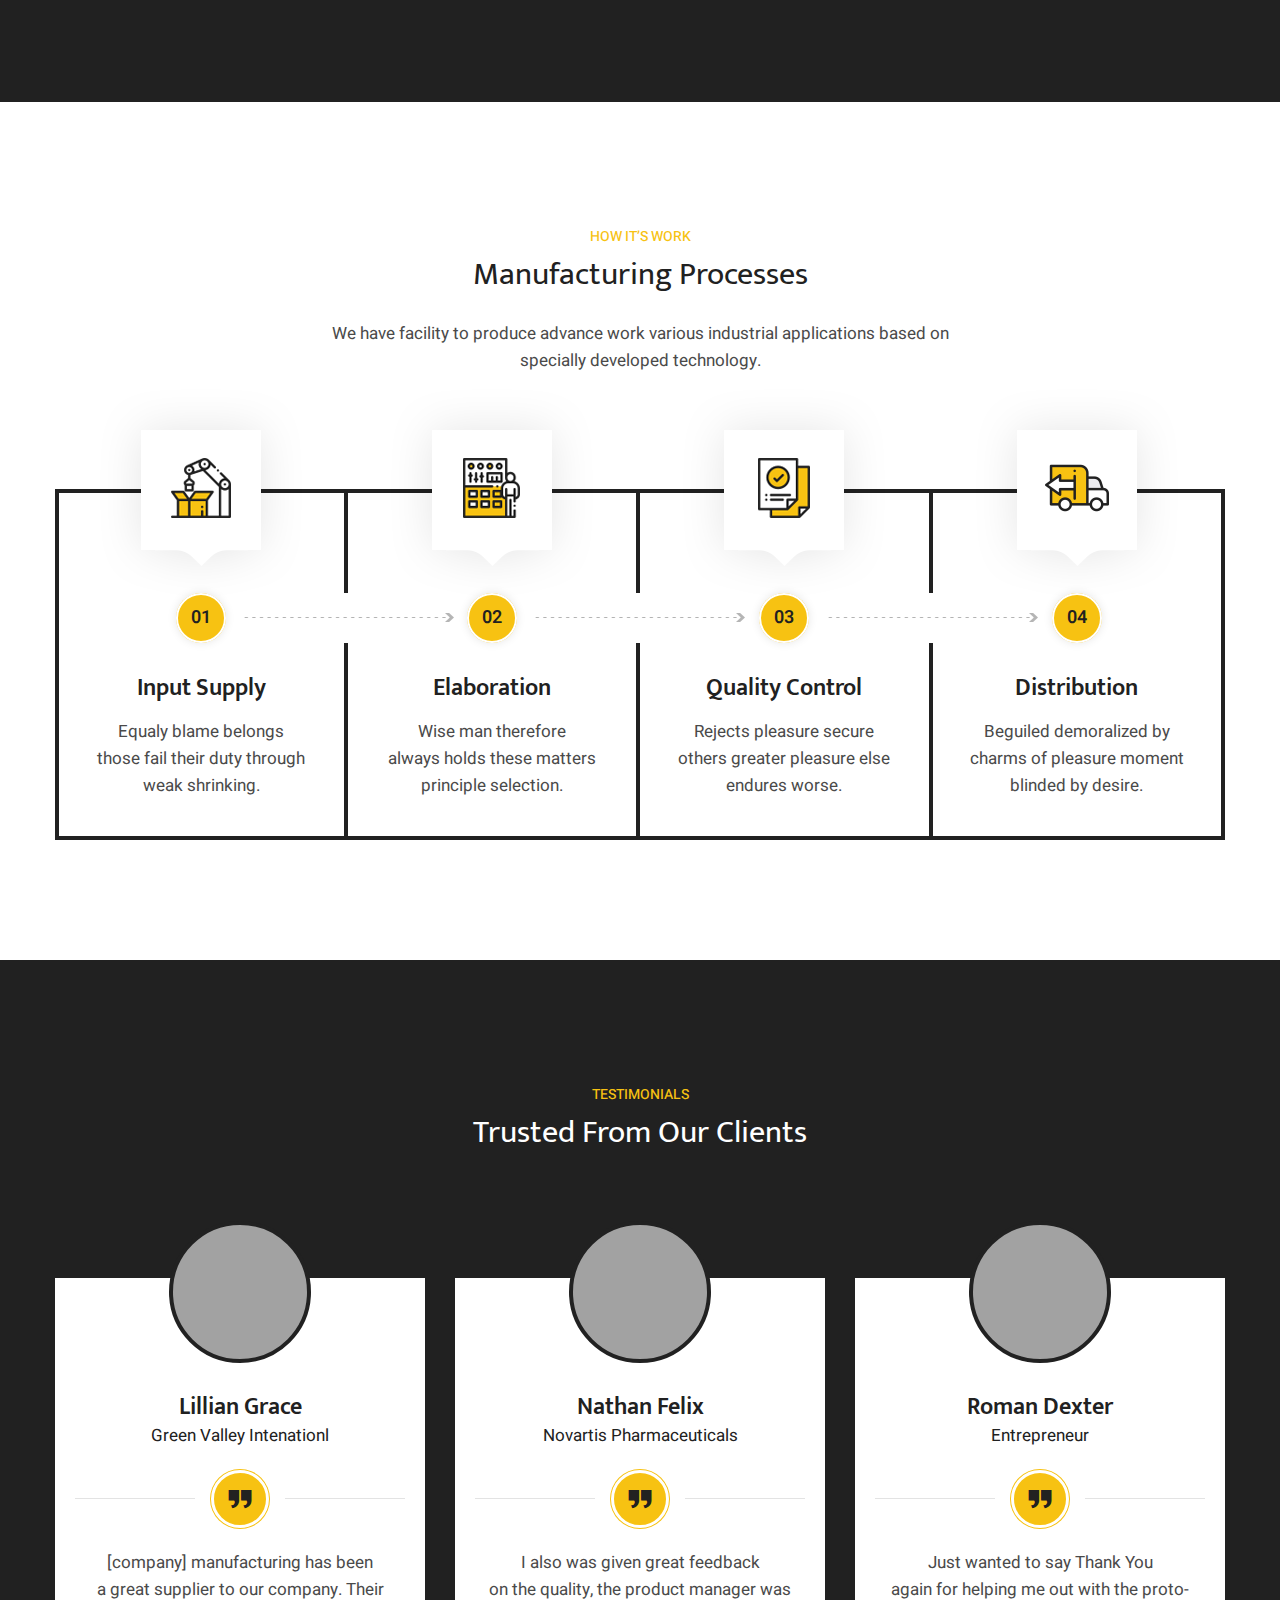
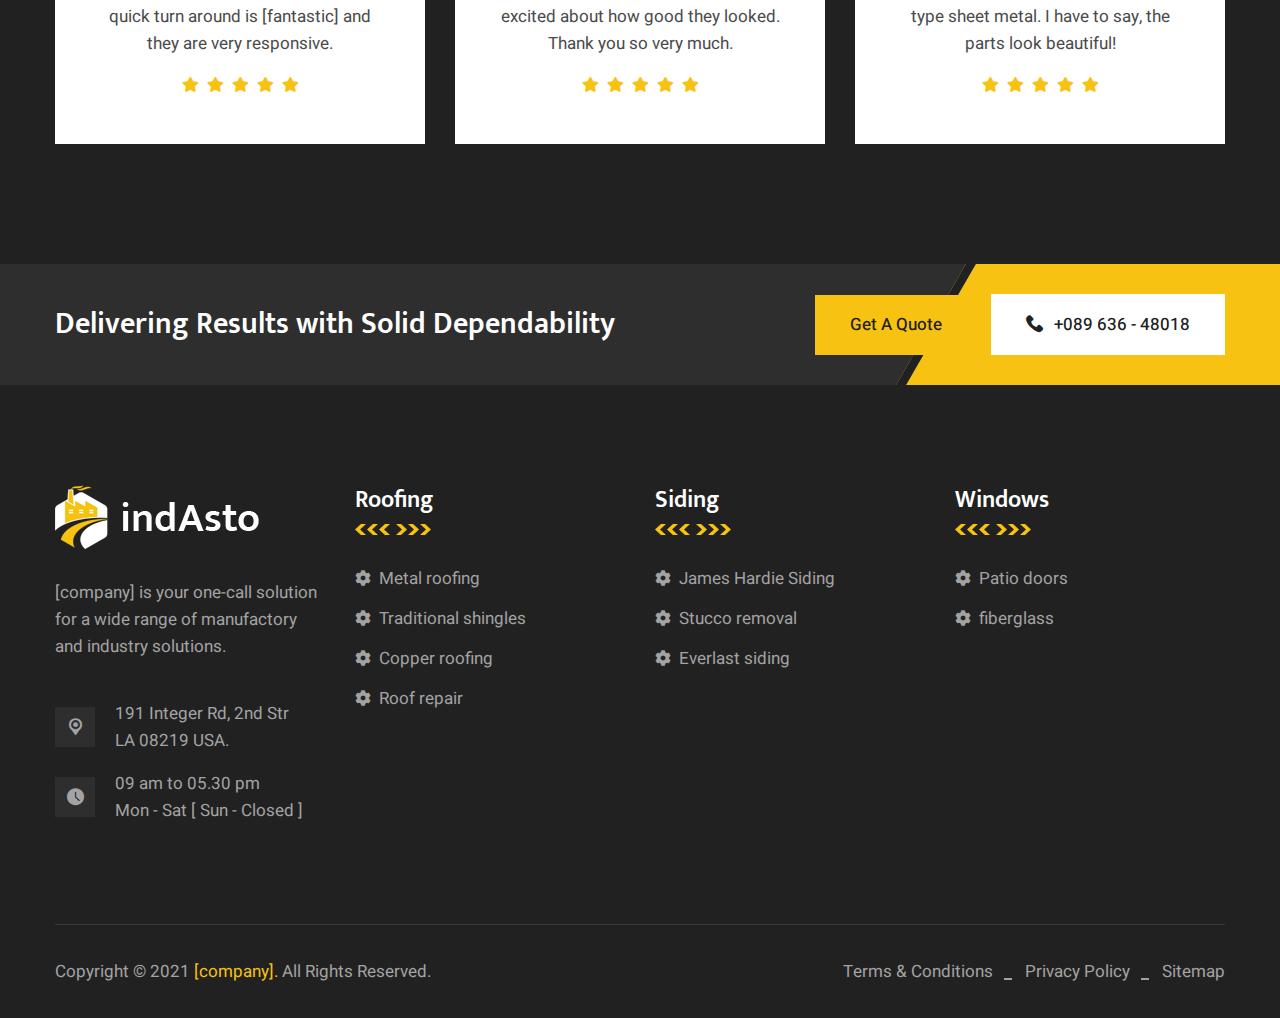
==== commit cc401a96: "556" ====
--- a/index.html
+++ b/index.html
@@ -153,7 +153,7 @@
         <div class="swiper-container banner-slider">
             <div class="swiper-wrapper">
                 <!-- Slide Item -->
-                <div class="swiper-slide" style="background-image: url(assets/images/main-slider/image-1.jpg);">
+                <div class="swiper-slide" style="background-image: url(assets/images/index_3.jpg);">
                     <div class="content-outer">
                         <div class="content-box">
                             <div class="inner text-center">
@@ -170,7 +170,7 @@
                     </div>
                 </div>
                 <!-- Slide Item -->
-                <div class="swiper-slide" style="background-image: url(assets/images/main-slider/image-2.jpg);">
+                <div class="swiper-slide" style="background-image: url(assets/images/index_1.jpg);">
                     <div class="content-outer">
                         <div class="content-box">
                             <div class="inner text-center">
@@ -187,7 +187,7 @@
                     </div>
                 </div>
                 <!-- Slide Item -->
-                <div class="swiper-slide" style="background-image: url(assets/images/main-slider/image-3.jpg);">
+                <div class="swiper-slide" style="background-image: url(assets/images/index_2.jpg);">
                     <div class="content-outer">
                         <div class="content-box">
                             <div class="inner text-center">
@@ -217,7 +217,7 @@
         <div class="auto-container">
             <div class="row">
                 <div class="col-lg-6">
-                    <div class="image"><img src="assets/images/resource/image-1.jpg" alt=""></div>
+                    <div class="image"><img src="assets/images/index_4.jpg" alt=""></div>
                 </div>
                 <div class="col-lg-6">
                     <div class="text-block">
@@ -293,7 +293,7 @@
     <section class="our-facts-section">
         <div class="sec-bg">
             <div class="left-side" style="background-image: url(assets/images/background/bg-2.jpg);"></div>
-            <div class="right-side" style="background-image: url(assets/images/background/bg-1.jpg);"></div>
+            <div class="right-side" style="background-image: url(assets/images/index_5.jpg);"></div>
         </div>
         <div class="auto-container">
             <div class="row m-0 justify-content-between sec-title-area">
@@ -364,13 +364,13 @@
             <div class="row">
                 <div class="col-lg-4 col-md-6 service-block">
                     <div class="inner-box">
-                        <div class="image"><img src="assets/images/resource/image-3.jpg" alt=""></div>
+                        <div class="image"><img src="assets/images/index_6.jpg" alt=""></div>
                         <div class="lower-content">
                             <div class="icon">
                                 <img src="assets/images/icons/icon-3.png" alt="">
                                 <div class="shape"><img src="assets/images/shape/shape-6.png" alt=""></div>
                             </div>
-                            <h4>Construction</h4>
+                            <h4>Siding</h4>
                             <div class="text">Explain too you how all this  mistaken idea denounce pleasure give you complete.</div>
                             <div class="link"><a href="construction.html" class="link-btn"><i class="flaticon-right-arrow"></i> </a></div>
                         </div>
@@ -378,13 +378,13 @@
                 </div>
                 <div class="col-lg-4 col-md-6 service-block">
                     <div class="inner-box">
-                        <div class="image"><img src="assets/images/resource/image-4.jpg" alt=""></div>
+                        <div class="image"><img src="assets/images/index_7.jpg" alt=""></div>
                         <div class="lower-content">
                             <div class="icon">
                                 <img src="assets/images/icons/icon-4.png" alt="">
                                 <div class="shape"><img src="assets/images/shape/shape-6.png" alt=""></div>
                             </div>
-                            <h4>Oil & Gas Energy</h4>
+                            <h4>Roofing</h4>
                             <div class="text">Indignation & dislike men who <br>  are so beguiled demoralied by the charms of pleasure.</div>
                             <div class="link"><a href="oil.html" class="link-btn"><i class="flaticon-right-arrow"></i> </a></div>
                         </div>
@@ -392,13 +392,13 @@
                 </div>
                 <div class="col-lg-4 col-md-6 service-block">
                     <div class="inner-box">
-                        <div class="image"><img src="assets/images/resource/image-5.jpg" alt=""></div>
+                        <div class="image"><img src="assets/images/index_8.jpg" alt=""></div>
                         <div class="lower-content">
                             <div class="icon">
                                 <img src="assets/images/icons/icon-5.png" alt="">
                                 <div class="shape"><img src="assets/images/shape/shape-6.png" alt=""></div>
                             </div>
-                            <h4>Power & Energy</h4>
+                            <h4>Windows</h4>
                             <div class="text">These cases are perfectly <br> simple and easy to distinguish in <br> free when our power. </div>
                             <div class="link"><a href="power.html" class="link-btn"><i class="flaticon-right-arrow"></i> </a></div>
                         </div>
@@ -415,7 +415,7 @@
         <div class="auto-container">
             <div class="row">
                 <div class="col-lg-6">
-                    <div class="image mb-30"><img src="assets/images/resource/mockup.png" alt=""></div>
+                    <div class="image mb-30"><img src="assets/images/mockup.png" alt=""></div>
                 </div>
                 <div class="col-lg-6">
                     <div class="content-block mb-30">
--- a/assets/css/style.css
+++ b/assets/css/style.css
@@ -6903,7 +6903,7 @@
 /* Our Facts section three */
 .our-facts-section-three {
     position: relative;
-    padding: 120px 0 90px;
+    padding: 0 0 75px;
 }
 
 .our-facts-section-three .content .sec-title h2:before {
@@ -14796,7 +14796,7 @@
     top: 0;
     right: 0;
     left: 0;
-    bottom: 120px;
+    bottom: 175px;
 }
 
 .about-section-two.style-two .wrapper-box {
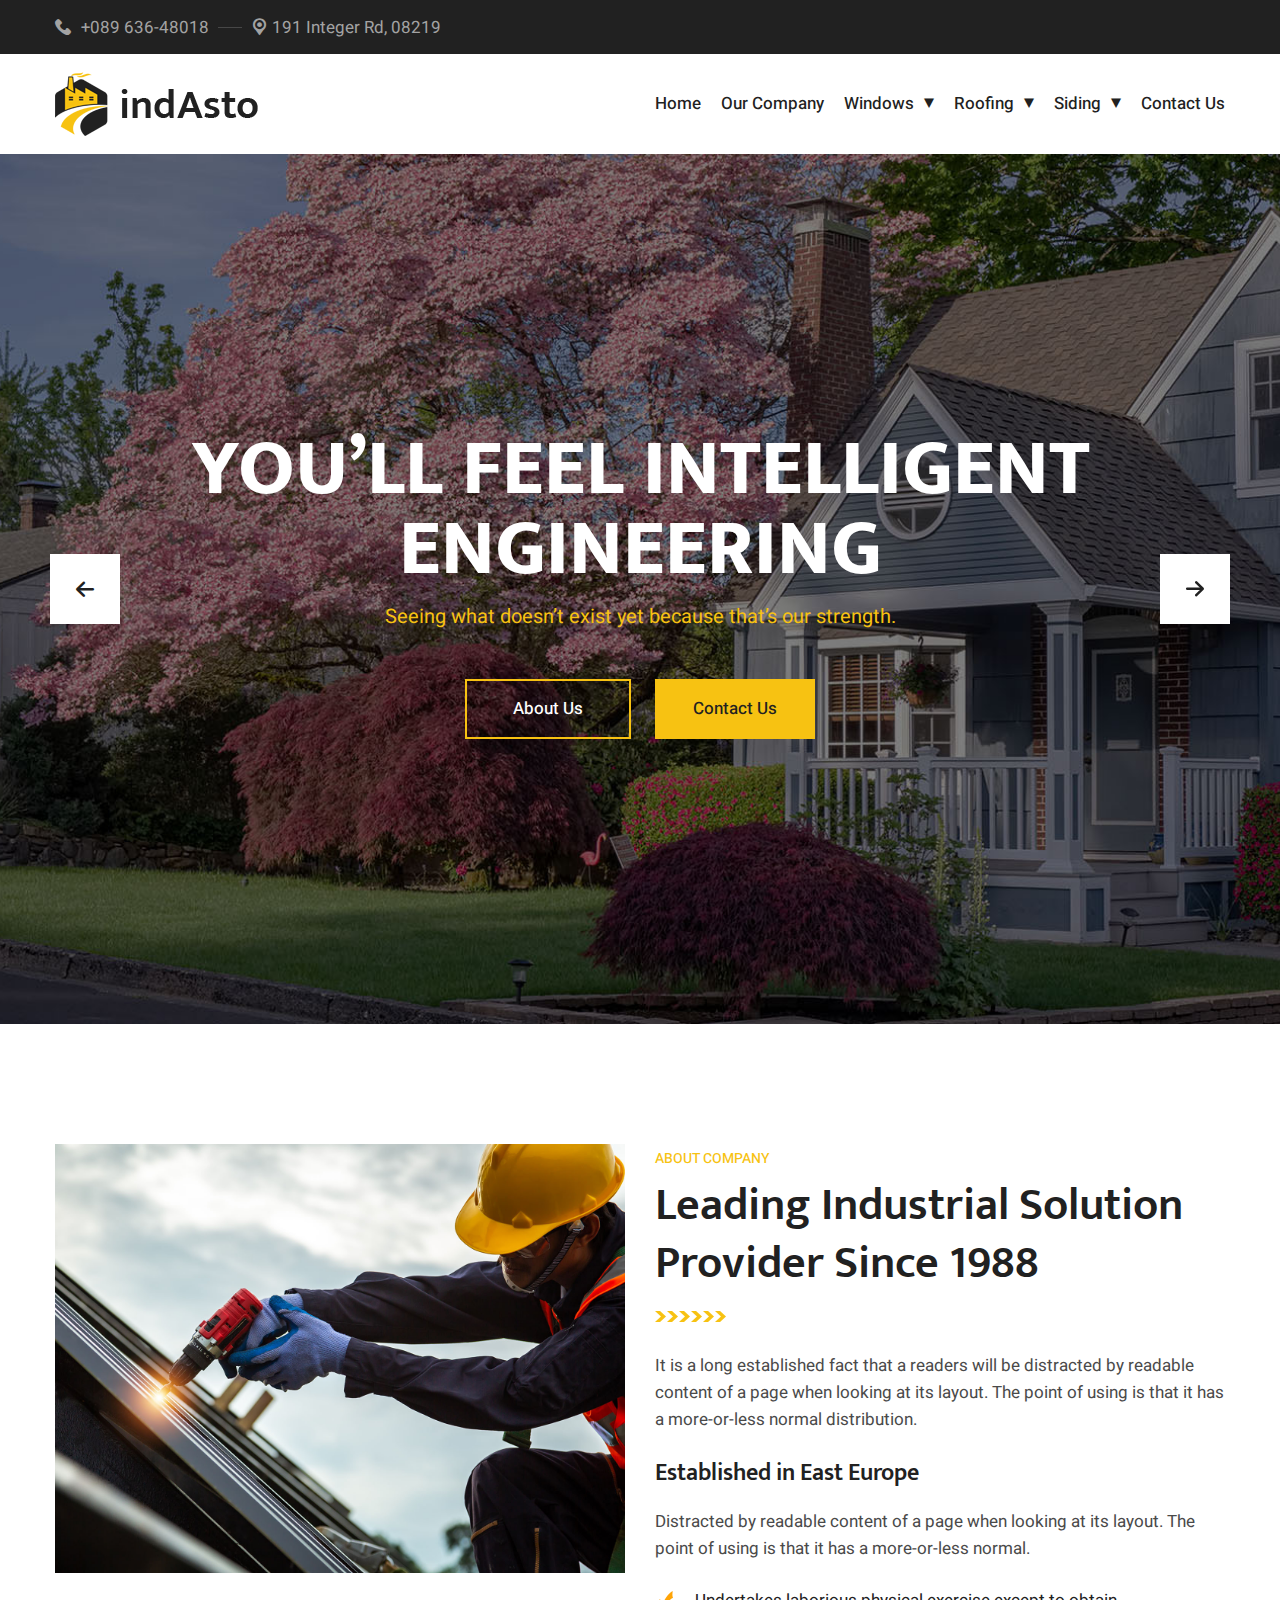
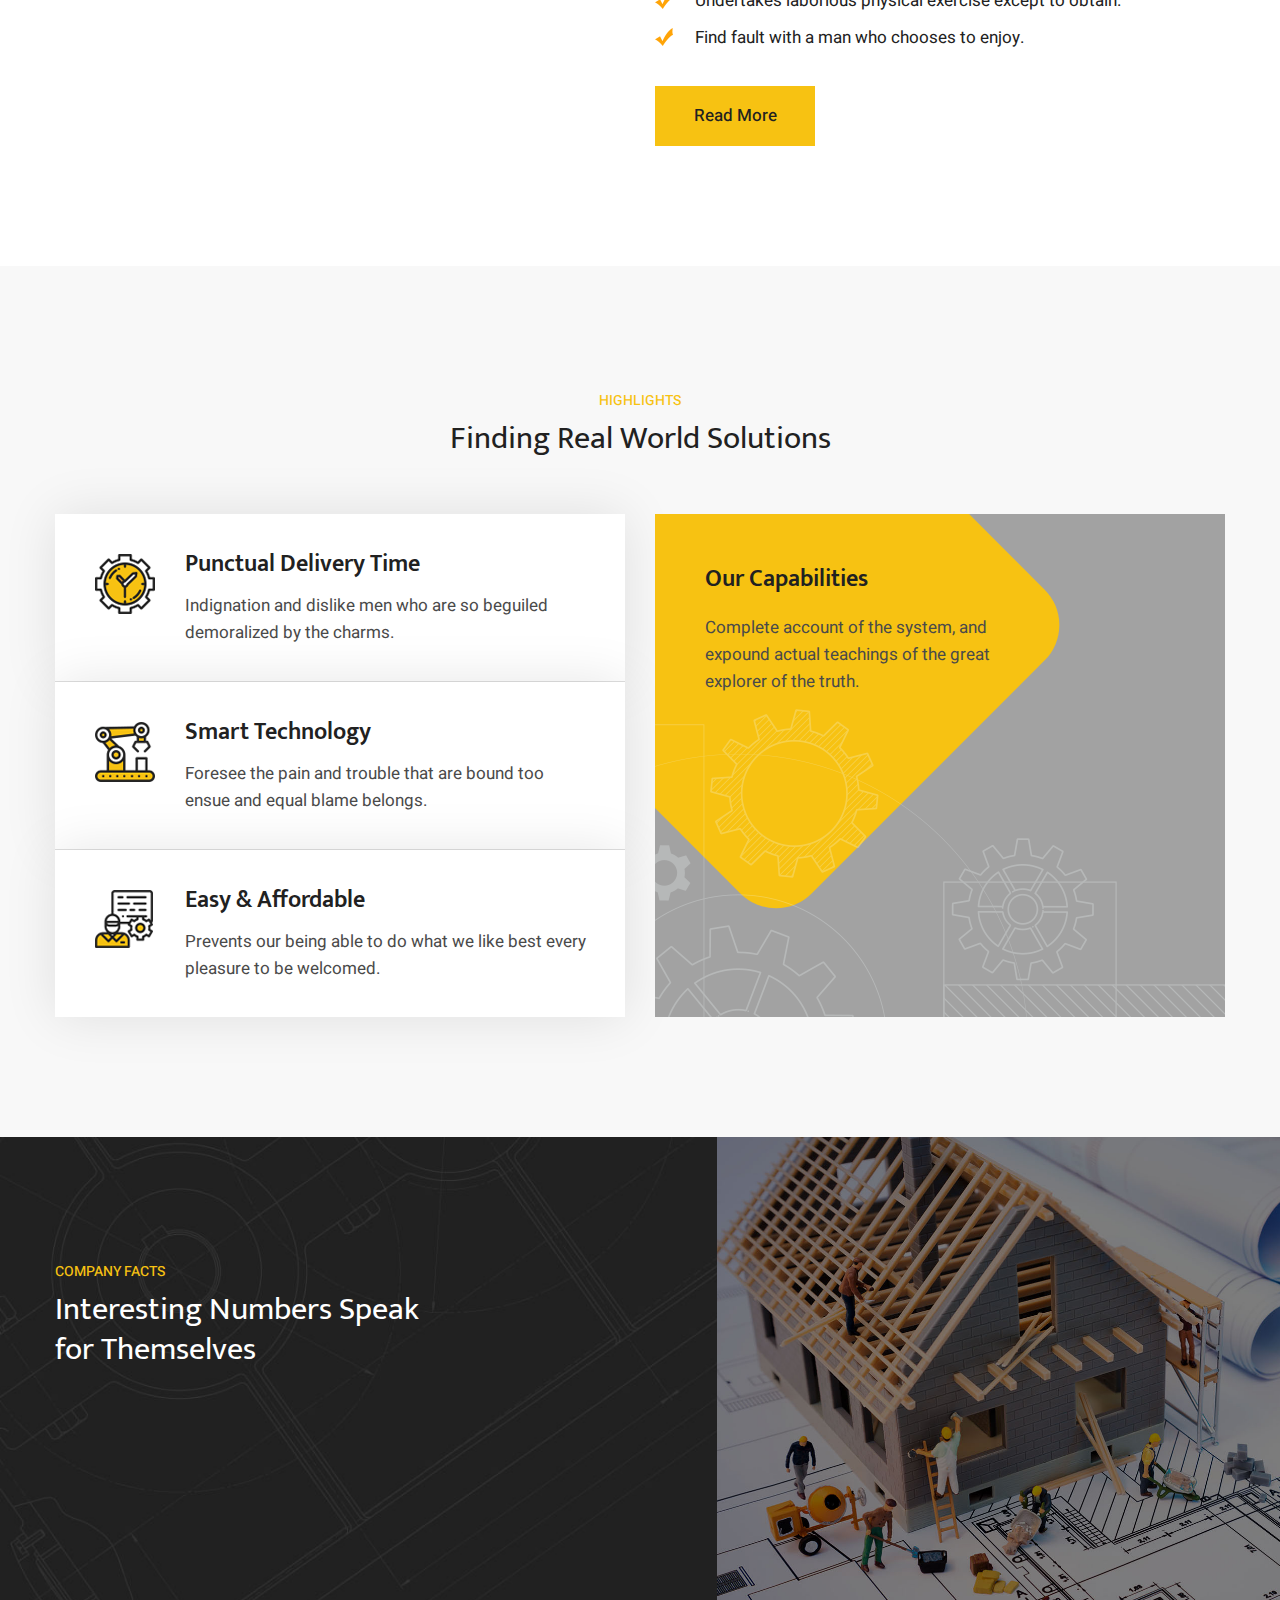
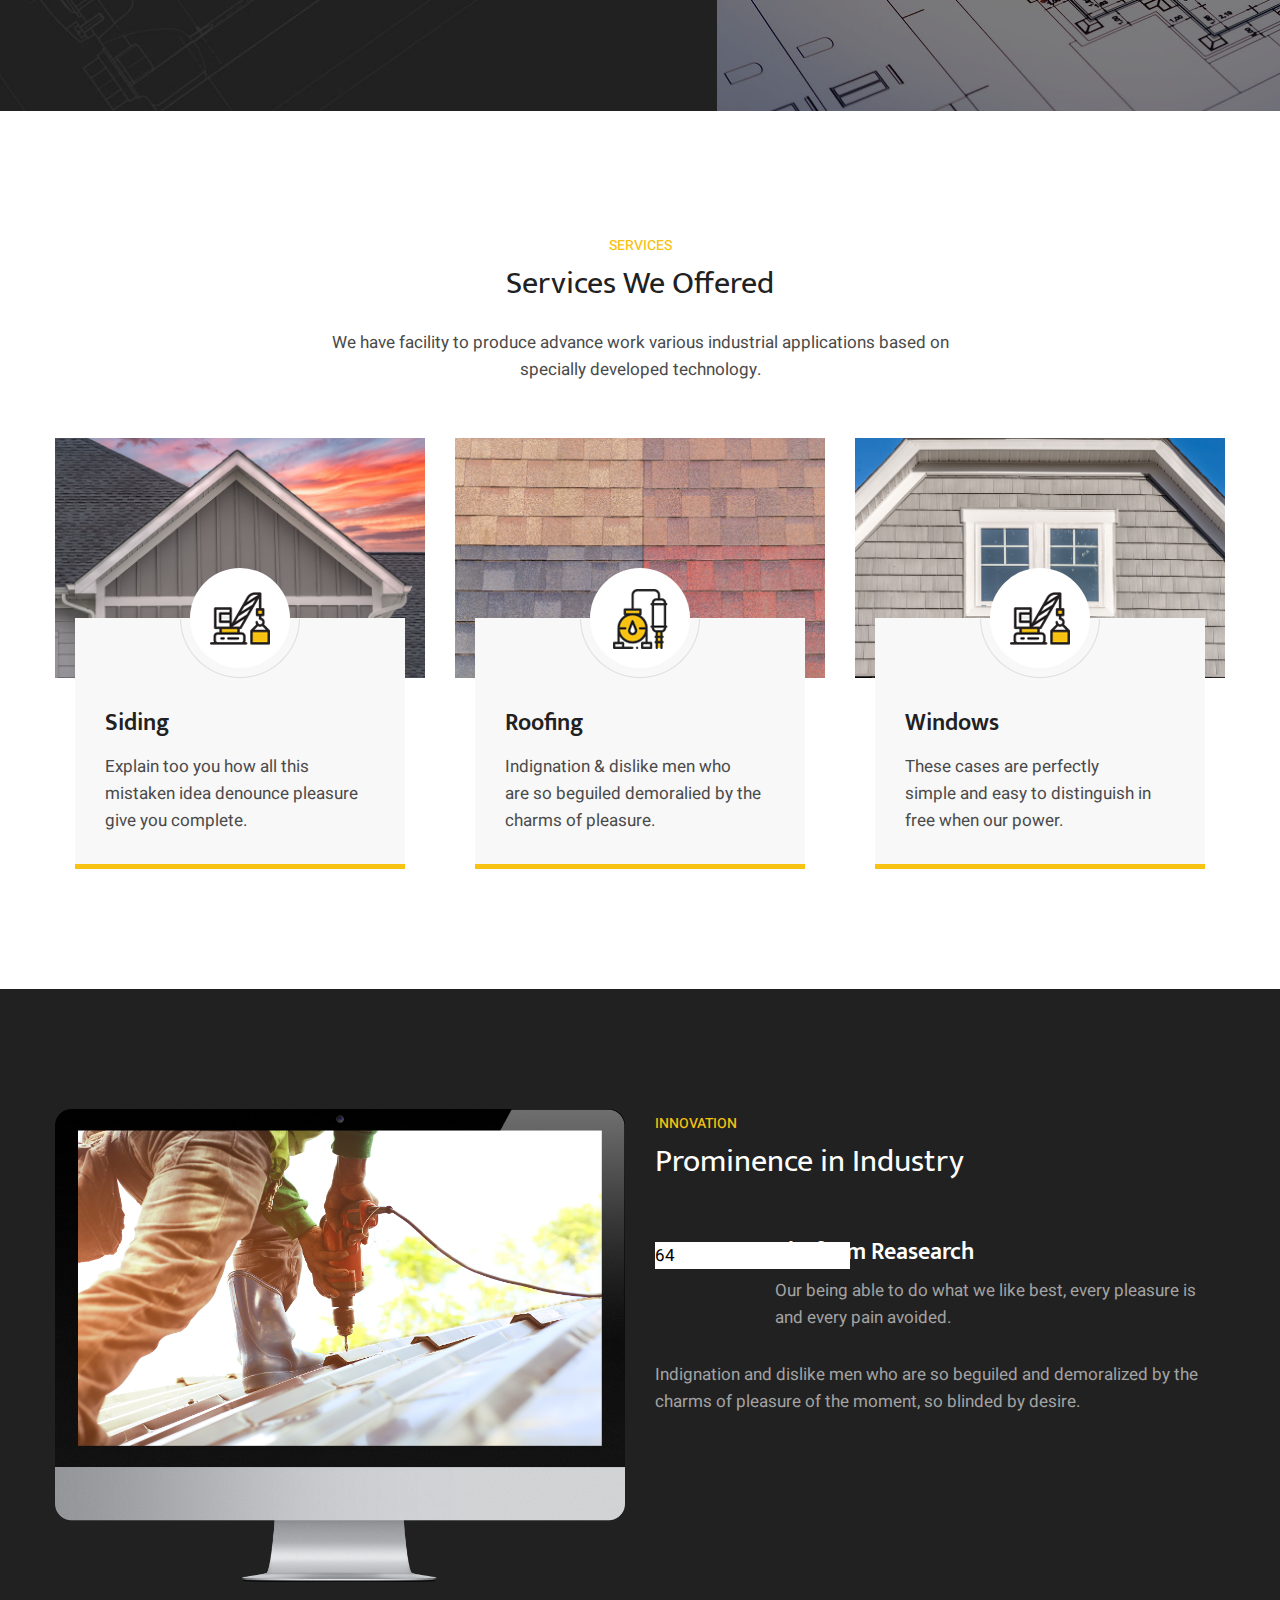
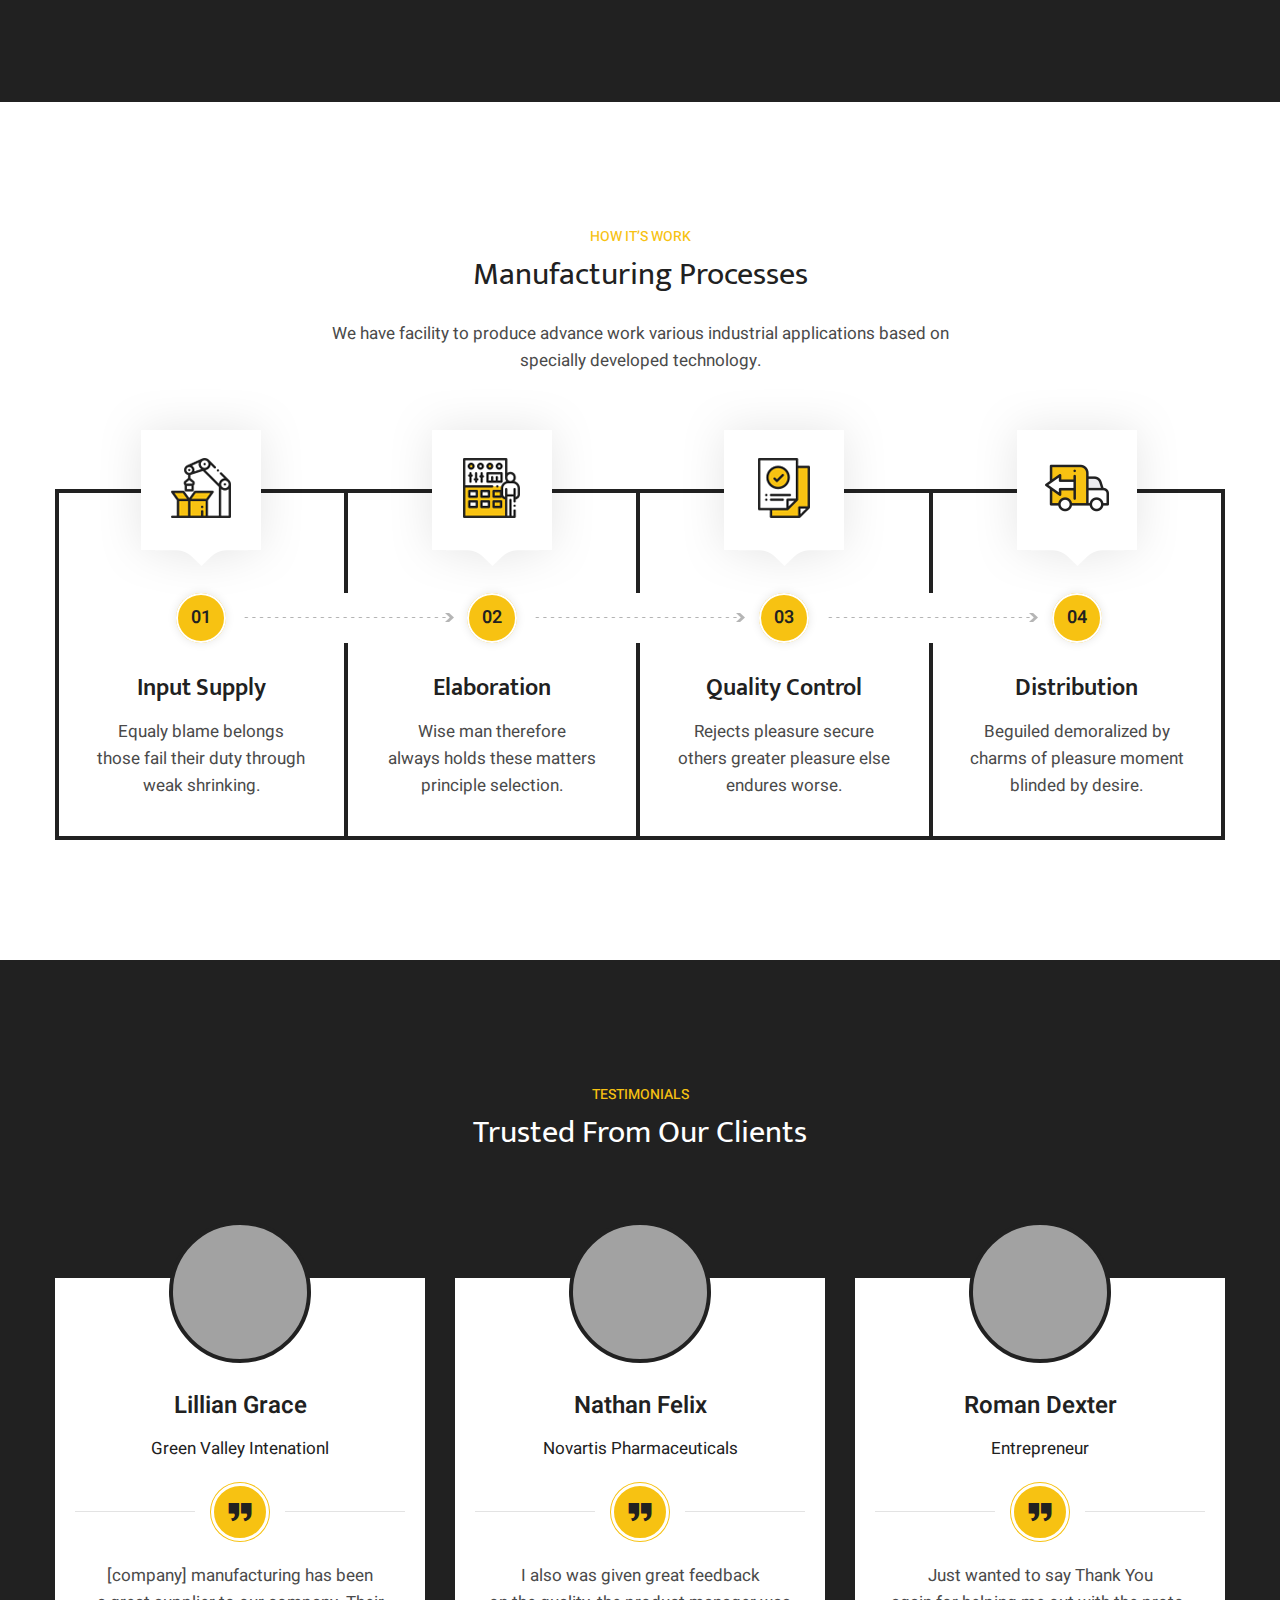
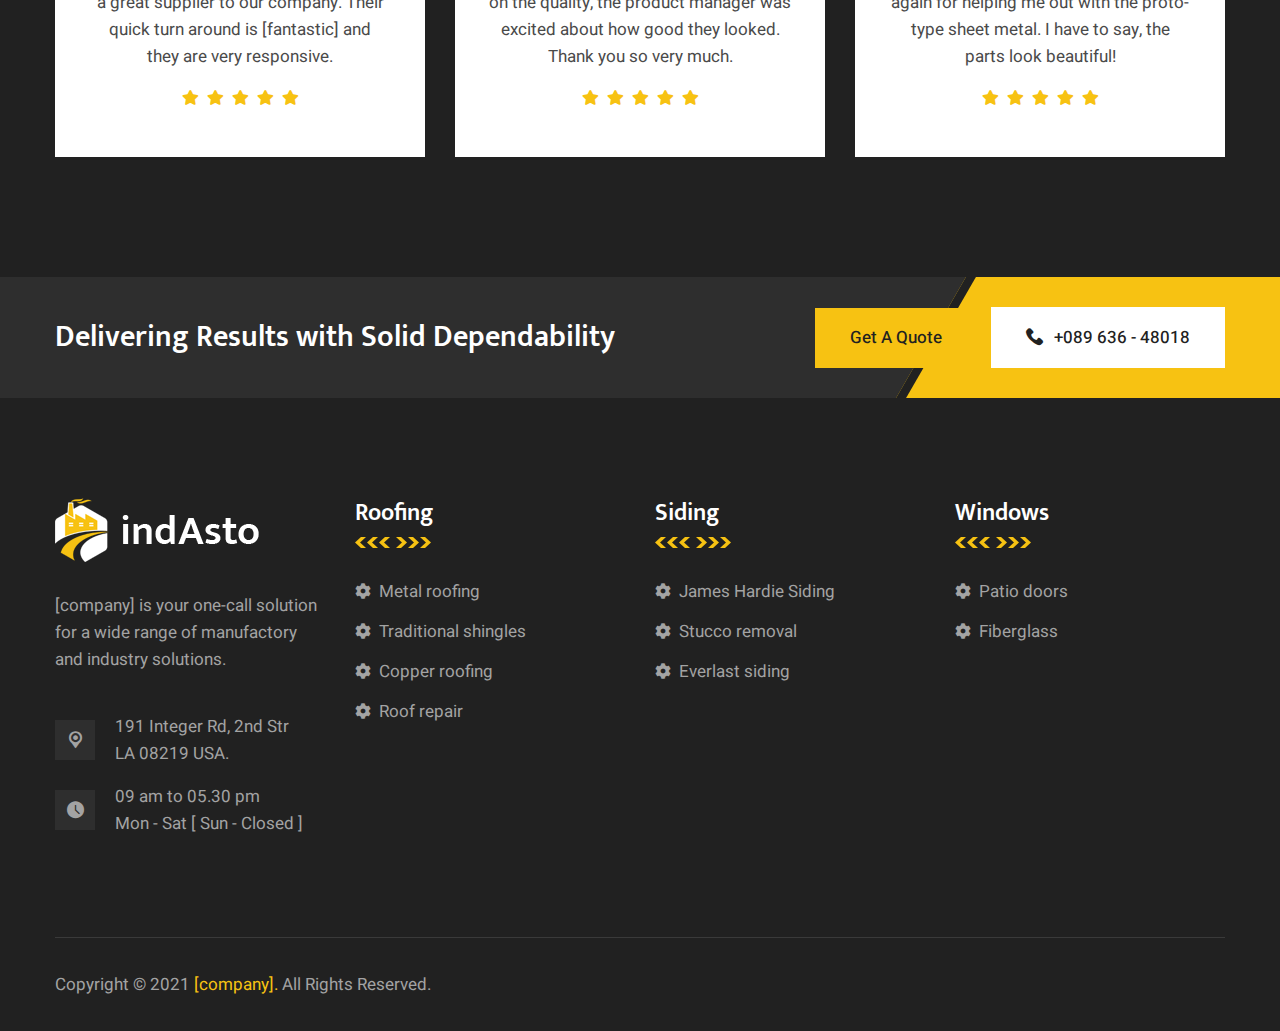
==== commit ca82d2bd: "556" ====
--- a/index.html
+++ b/index.html
@@ -162,8 +162,8 @@
                                 <p>You’ll Feel Intelligent <br> Engineering </p>
                                 <div class="text">Seeing what doesn’t exist yet because that’s our strength.</div>
                                 <div class="link-box">
-                                    <a href="about.html" class="theme-btn style-two"><span>Read More</span></a>
-                                    <a href="service.html" class="theme-btn"><span>Services</span></a>
+                                    <a href="about.html" class="theme-btn style-two"><span>About Us</span></a>
+                                    <a href="service.html" class="theme-btn"><span>Contact Us</span></a>
                                 </div>
                             </div>
                         </div>
@@ -179,8 +179,8 @@
                                 <p>Quality Work Is Never <br> An Accident</p>
                                 <div class="text">Quality Only Happens When you Care Enough To Do Your Best.</div>
                                 <div class="link-box">
-                                    <a href="about.html" class="theme-btn style-two"><span>Read More</span></a>
-                                    <a href="service.html" class="theme-btn"><span>Our Pricing</span></a>
+                                    <a href="about.html" class="theme-btn style-two"><span>About Us</span></a>
+                                    <a href="service.html" class="theme-btn"><span>Contact Us</span></a>
                                 </div>
                             </div>                               
                         </div>
@@ -196,8 +196,8 @@
                                 <p>Green navigation and <br> sustainability </p>
                                 <div class="text">In the world of renewable energy… We cast quite a shadow</div>
                                 <div class="link-box">
-                                    <a href="about.html" class="theme-btn"><span>Read More</span></a>
-                                    <a href="service.html" class="theme-btn style-two"><span>Our Pricing</span></a>
+                                    <a href="about.html" class="theme-btn"><span>About Us</span></a>
+                                    <a href="service.html" class="theme-btn style-two"><span>Contact Us</span></a>
                                 </div>
                             </div>                      
                         </div>
@@ -370,7 +370,7 @@
                                 <img src="assets/images/icons/icon-3.png" alt="">
                                 <div class="shape"><img src="assets/images/shape/shape-6.png" alt=""></div>
                             </div>
-                            <h4>Siding</h4>
+                            <h3>Siding</h3>
                             <div class="text">Explain too you how all this  mistaken idea denounce pleasure give you complete.</div>
                             <div class="link"><a href="construction.html" class="link-btn"><i class="flaticon-right-arrow"></i> </a></div>
                         </div>
@@ -384,7 +384,7 @@
                                 <img src="assets/images/icons/icon-4.png" alt="">
                                 <div class="shape"><img src="assets/images/shape/shape-6.png" alt=""></div>
                             </div>
-                            <h4>Roofing</h4>
+                            <h3>Roofing</h3>
                             <div class="text">Indignation & dislike men who <br>  are so beguiled demoralied by the charms of pleasure.</div>
                             <div class="link"><a href="oil.html" class="link-btn"><i class="flaticon-right-arrow"></i> </a></div>
                         </div>
@@ -398,7 +398,7 @@
                                 <img src="assets/images/icons/icon-5.png" alt="">
                                 <div class="shape"><img src="assets/images/shape/shape-6.png" alt=""></div>
                             </div>
-                            <h4>Windows</h4>
+                            <h3>Windows</h3>
                             <div class="text">These cases are perfectly <br> simple and easy to distinguish in <br> free when our power. </div>
                             <div class="link"><a href="power.html" class="link-btn"><i class="flaticon-right-arrow"></i> </a></div>
                         </div>
@@ -436,7 +436,6 @@
                             <div class="text">Our being able to do what we like best, every pleasure is <br> and every pain avoided.</div>
                         </div>
                         <div class="text mb-40">Indignation and dislike men who are so beguiled and demoralized by the   charms of pleasure of the moment, so blinded by desire.</div>
-                        <div class="link-btn"><a href="#" class="theme-btn"><span><i class="flaticon-download-1"></i> Our Report</span></a></div>
                     </div>
                 </div>
             </div>
@@ -501,7 +500,7 @@
                 <div class="col-lg-4 testimonial-block">
                     <div class="inner-box">
                         <div class="image"><div class="image-wrapper"><img src="assets/images/resource/author-1.jpg" alt=""></div></div>
-                        <h4>Lillian Grace</h4>
+                        <p>Lillian Grace</p>
                         <div class="designation">Green Valley Intenationl</div>
                         <div class="border-shape"><div class="quote-icon"><span class="flaticon-right-quote-1"></span></div></div>
                         <div class="text">[company] manufacturing has been <br> a great supplier to our company. Their <br>  quick turn around is [fantastic] and <br>  they are very responsive.</div>
@@ -517,7 +516,7 @@
                 <div class="col-lg-4 testimonial-block">
                     <div class="inner-box">
                         <div class="image"><div class="image-wrapper"><img src="assets/images/resource/author-2.jpg" alt=""></div></div>
-                        <h4>Nathan Felix</h4>
+                        <p>Nathan Felix</p>
                         <div class="designation">Novartis Pharmaceuticals</div>
                         <div class="border-shape"><div class="quote-icon"><span class="flaticon-right-quote-1"></span></div></div>
                         <div class="text">I also was given great feedback <br>  on the quality, the product manager was <br>  excited about how good they looked. <br> Thank you so very much.</div>
@@ -533,7 +532,7 @@
                 <div class="col-lg-4 testimonial-block">
                     <div class="inner-box">
                         <div class="image"><div class="image-wrapper"><img src="assets/images/resource/author-3.jpg" alt=""></div></div>
-                        <h4>Roman Dexter</h4>
+                        <p>Roman Dexter</h4>
                         <div class="designation">Entrepreneur</div>
                         <div class="border-shape"><div class="quote-icon"><span class="flaticon-right-quote-1"></span></div></div>
                         <div class="text">Just wanted to say Thank You <br> again for helping me out with the proto- <br> type sheet metal.  I have to say, the <br> parts look beautiful! </div>
@@ -630,7 +629,7 @@
                                     <div class="col-md-12">
                                         <ul class="list">
                                             <li><a href="patio_doors.html">Patio doors</a></li>
-                                            <li><a href="fiberglass.html">fiberglass</a></li>
+                                            <li><a href="fiberglass.html">Fiberglass</a></li>
                                         </ul>
                                     </div>
 
@@ -650,11 +649,7 @@
             <div class="wrapper-box">
                 <div class="row m-0 align-items-center justify-content-between">
                     <div class="copyright-text">Copyright © 2021 <a href="#"> [company].</a> All Rights Reserved.</div>
-                    <ul class="menu">
-                        <li><a href="#">Terms & Conditions</a></li>
-                        <li><a href="#">Privacy Policy </a></li>
-                        <li><a href="#">Sitemap</a></li>
-                    </ul>
+
                 </div>
             </div>
         </div>
--- a/assets/css/style.css
+++ b/assets/css/style.css
@@ -2774,7 +2774,7 @@
     opacity: 0;
 }
 
-.service-block h4 {
+.service-block h3 {
     position: relative;
     font-size: 24px;
     font-weight: 600;
@@ -3465,7 +3465,7 @@
     border-radius: 50%;
 }
 
-.testimonial-block h4 {
+.testimonial-block p {
     position: relative;
     font-size: 24px;
     font-weight: 600;
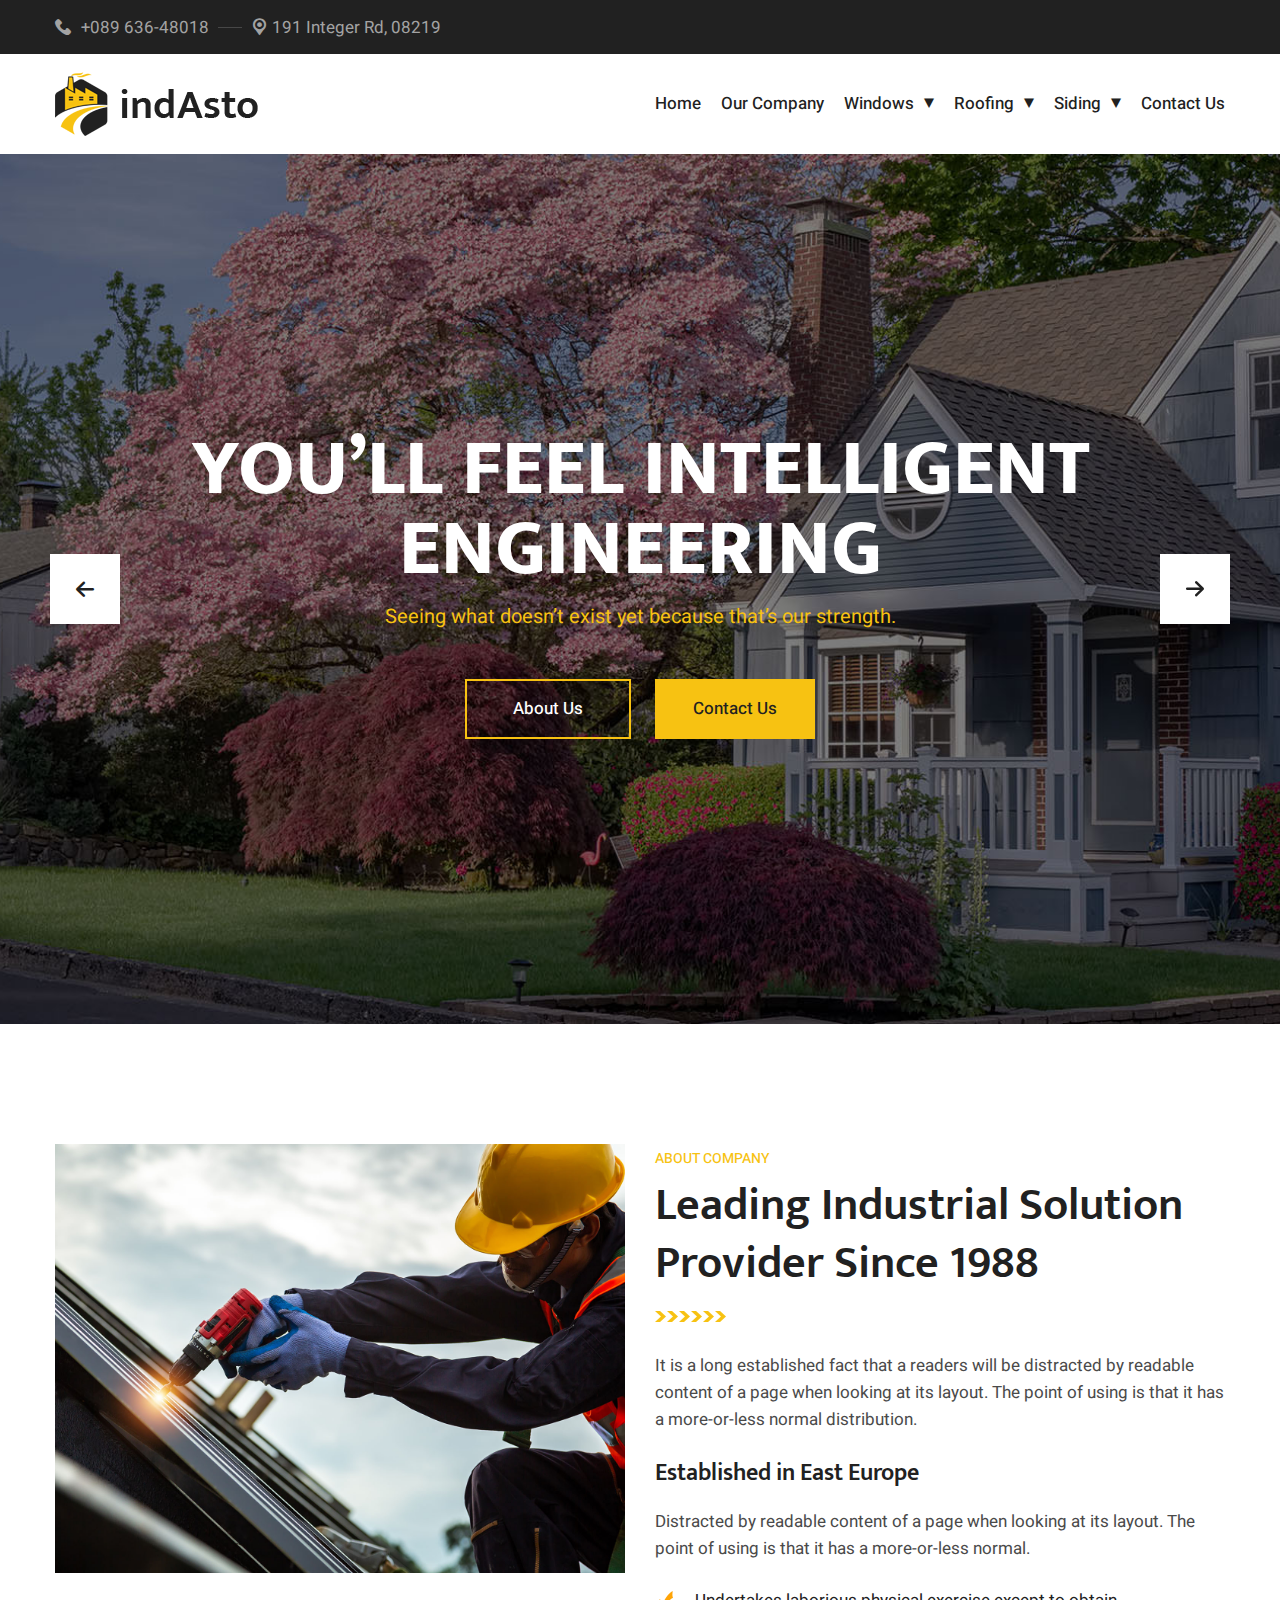
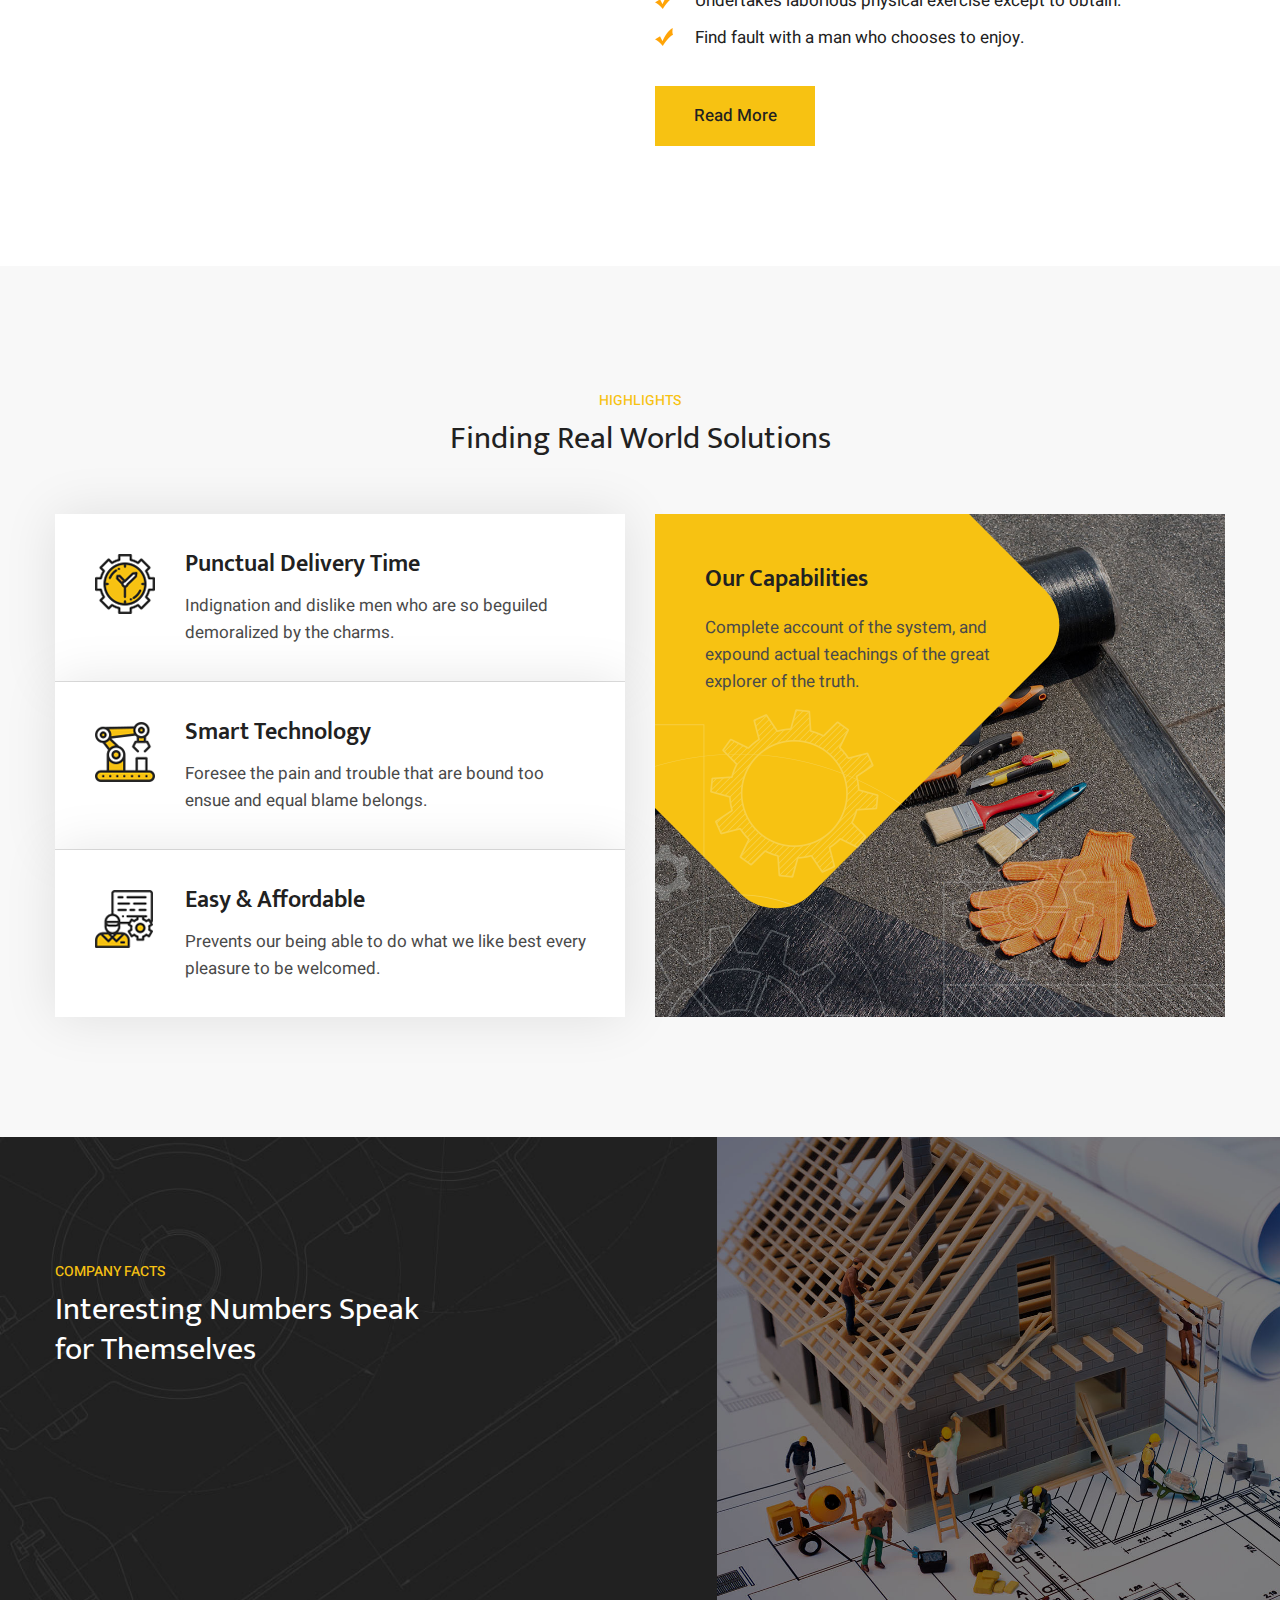
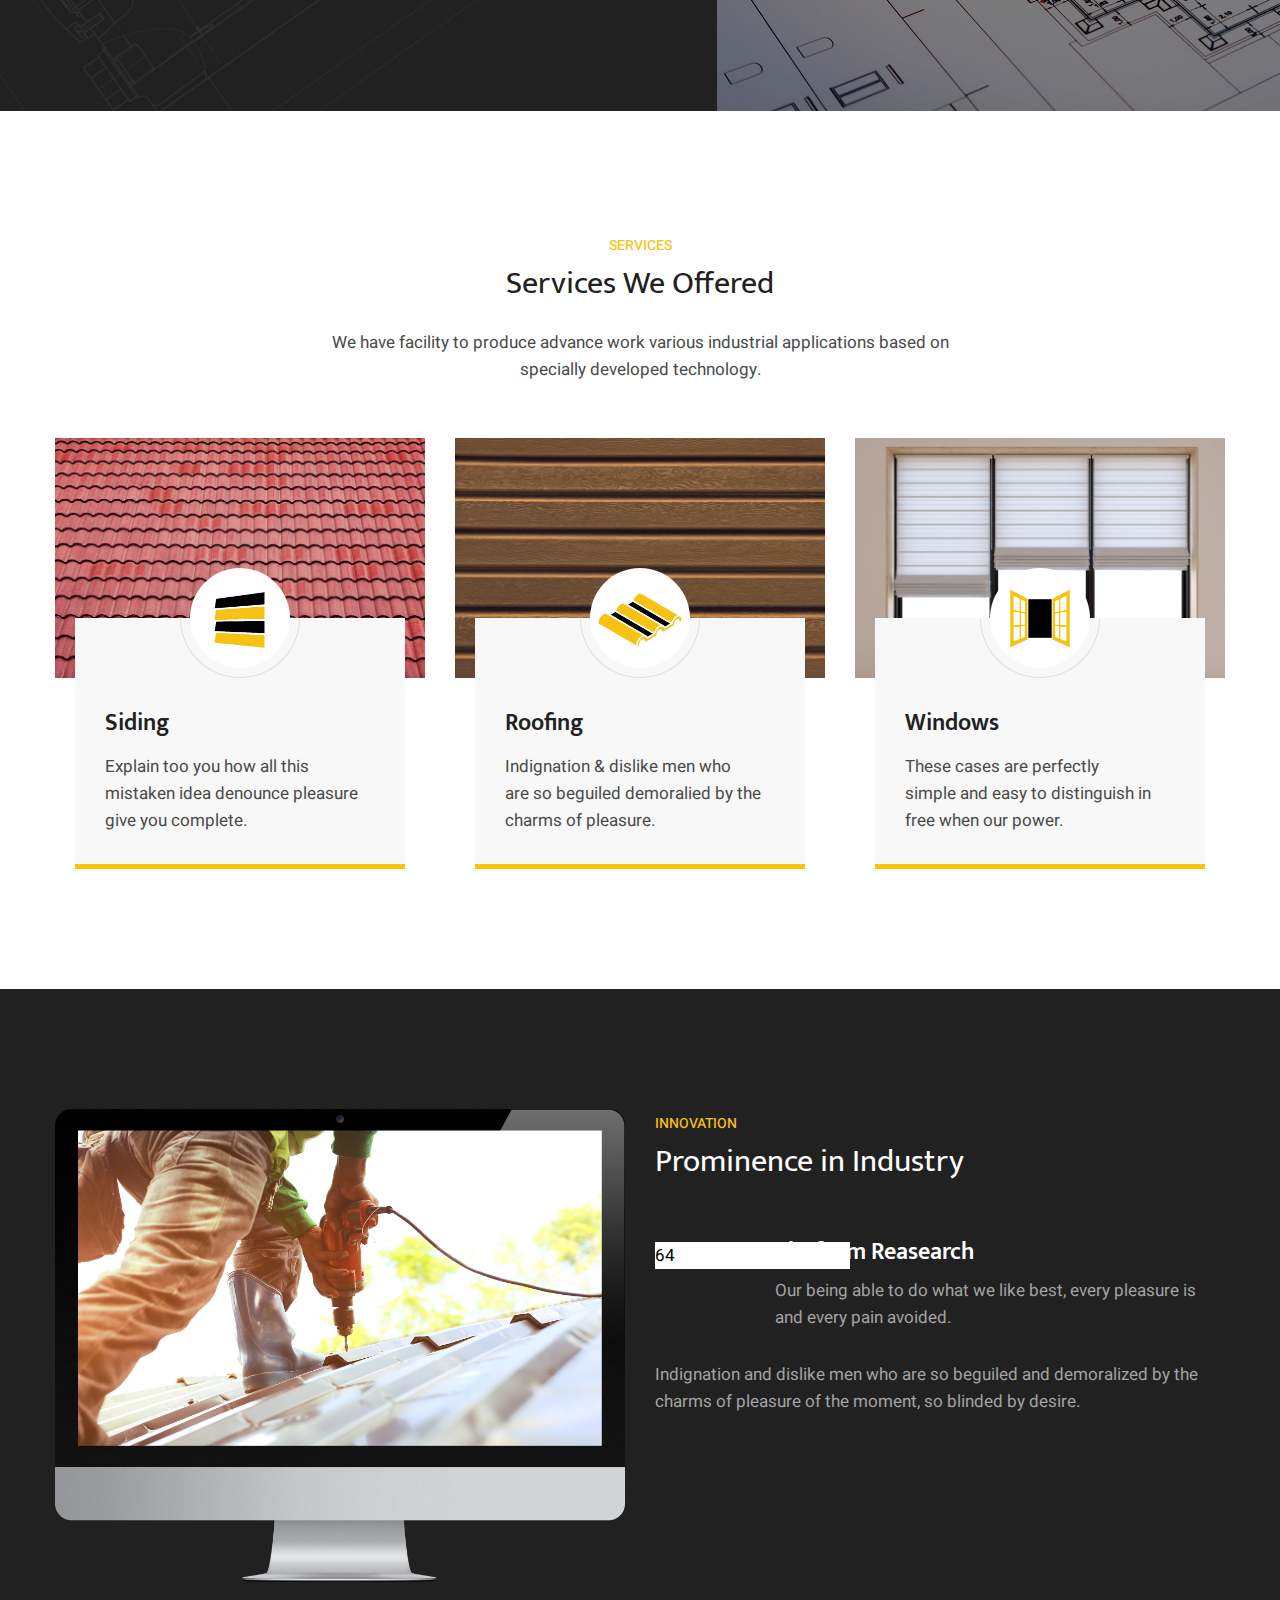
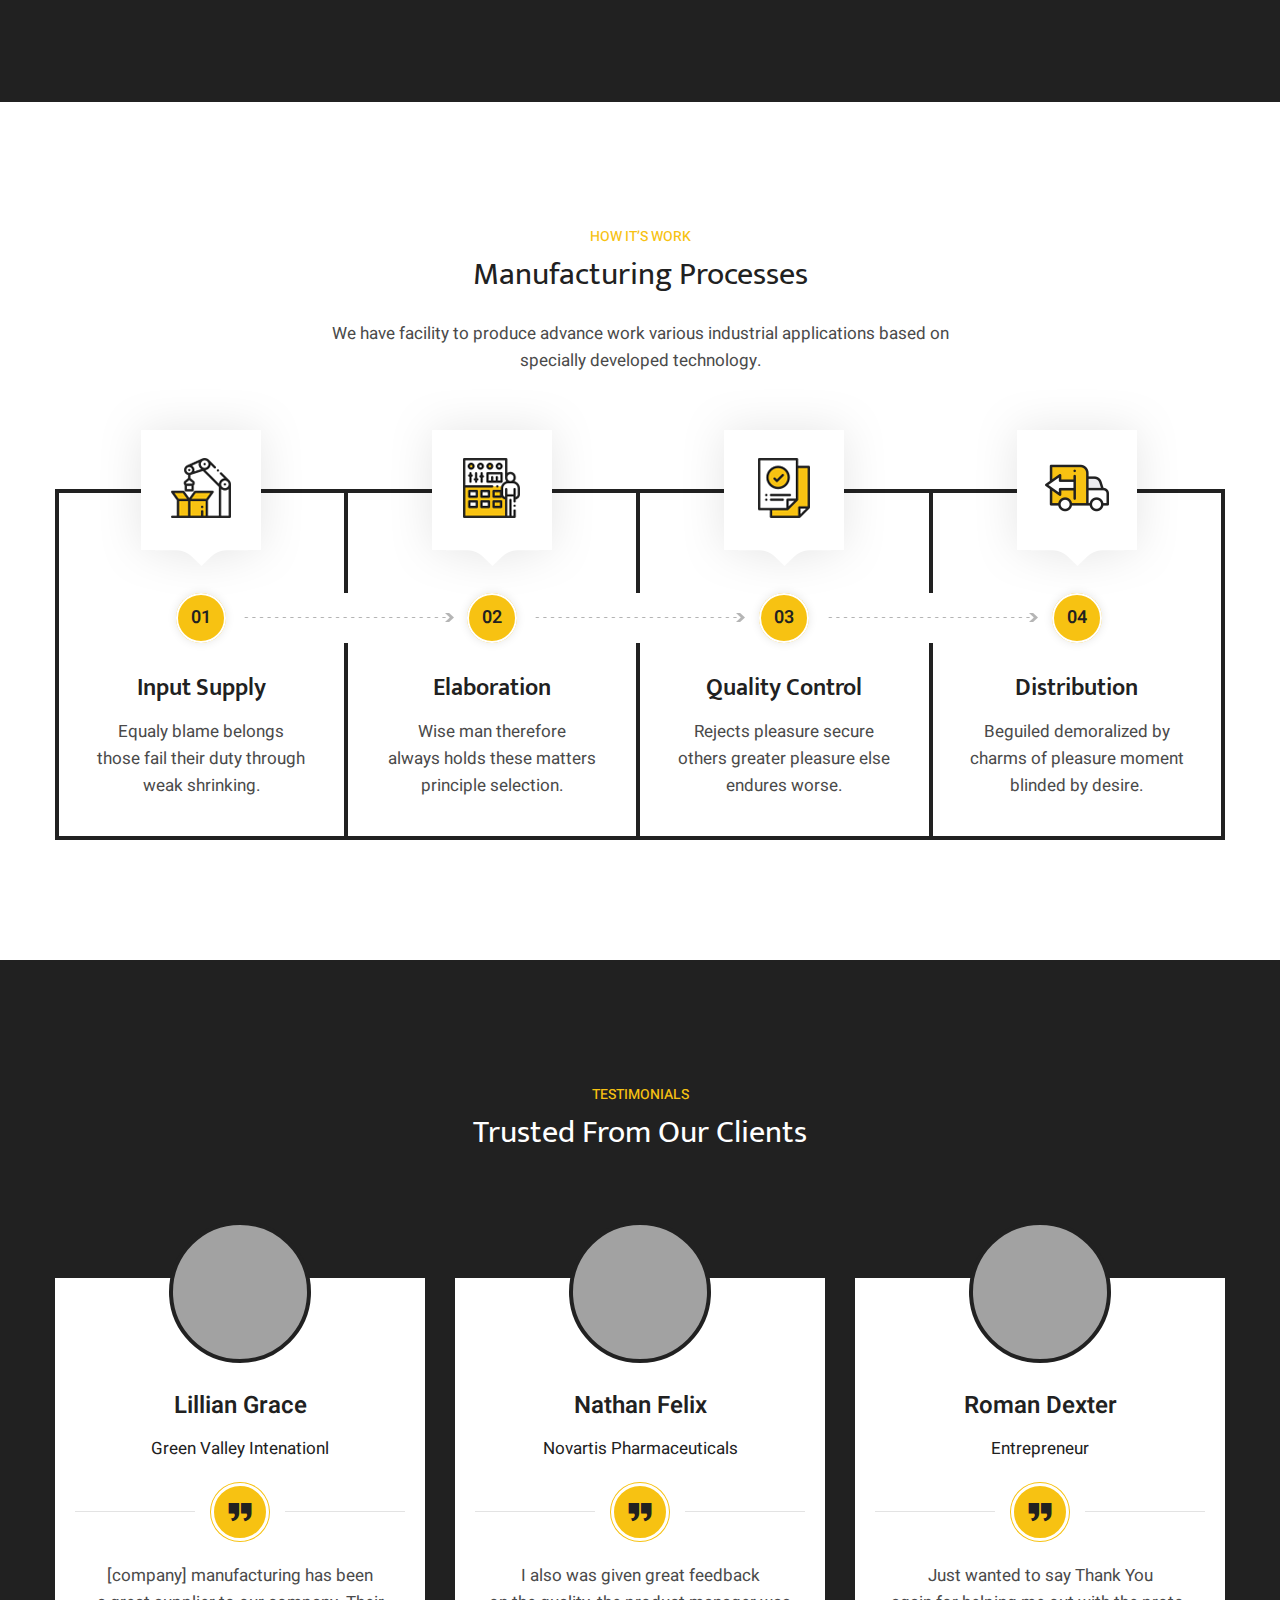
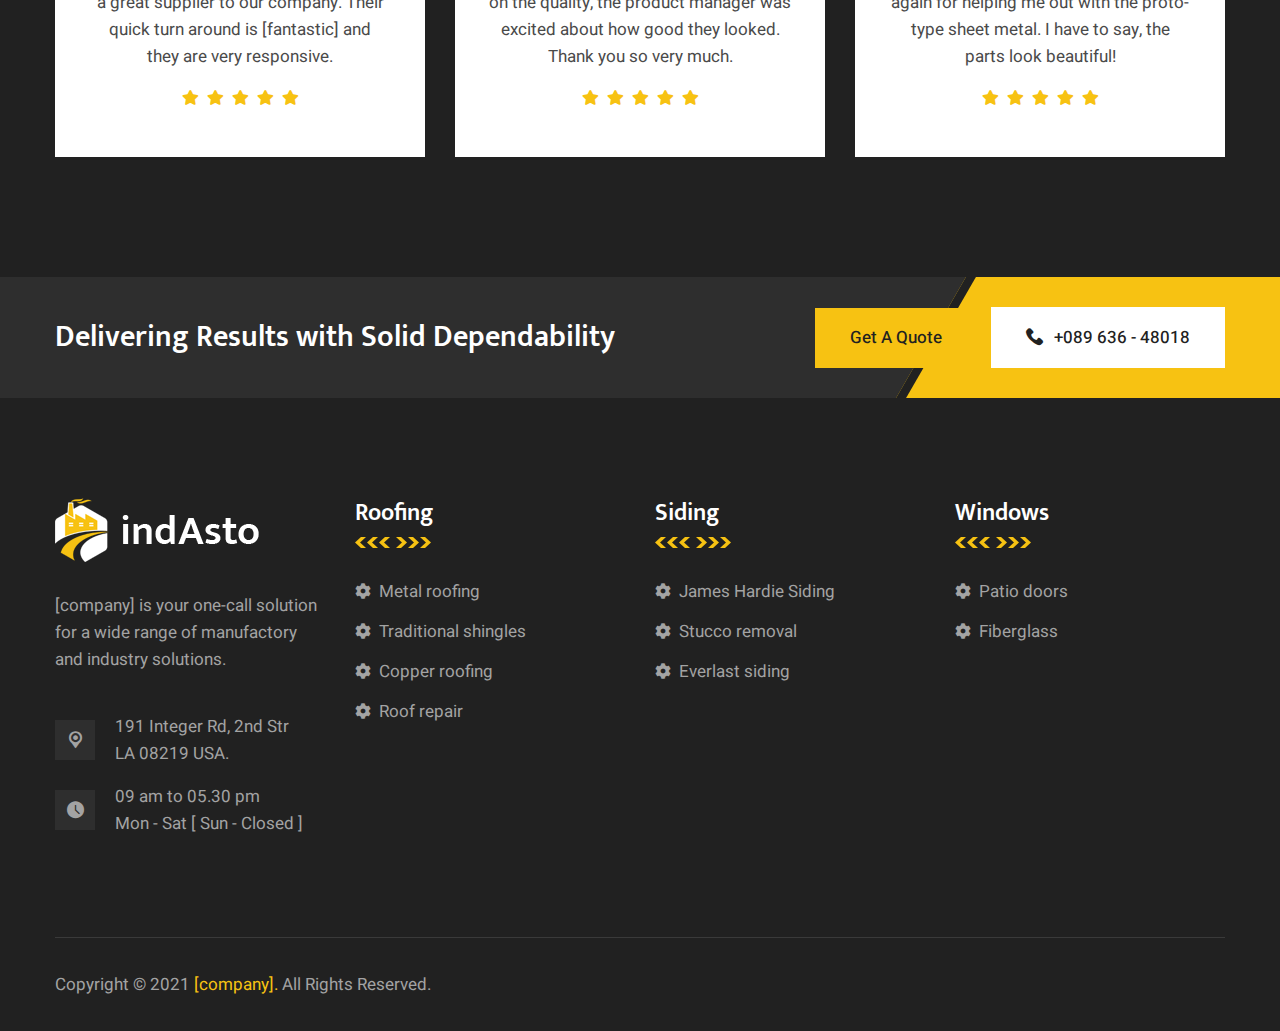
==== commit 164e7b1e: "556" ====
--- a/index.html
+++ b/index.html
@@ -275,7 +275,7 @@
                     </div>
                 </div>
                 <div class="col-lg-6">
-                    <div class="feature-video" style="background-image: url(assets/images/resource/image-2.jpg);">
+                    <div class="feature-video" style="background-image: url(assets/images/image-2.jpg);">
                         <div class="shape"></div>
                         <div class="pattern" style="background-image: url(assets/images/shape/shape-4.png);"></div>
                         <h4>Our Capabilities</h4>
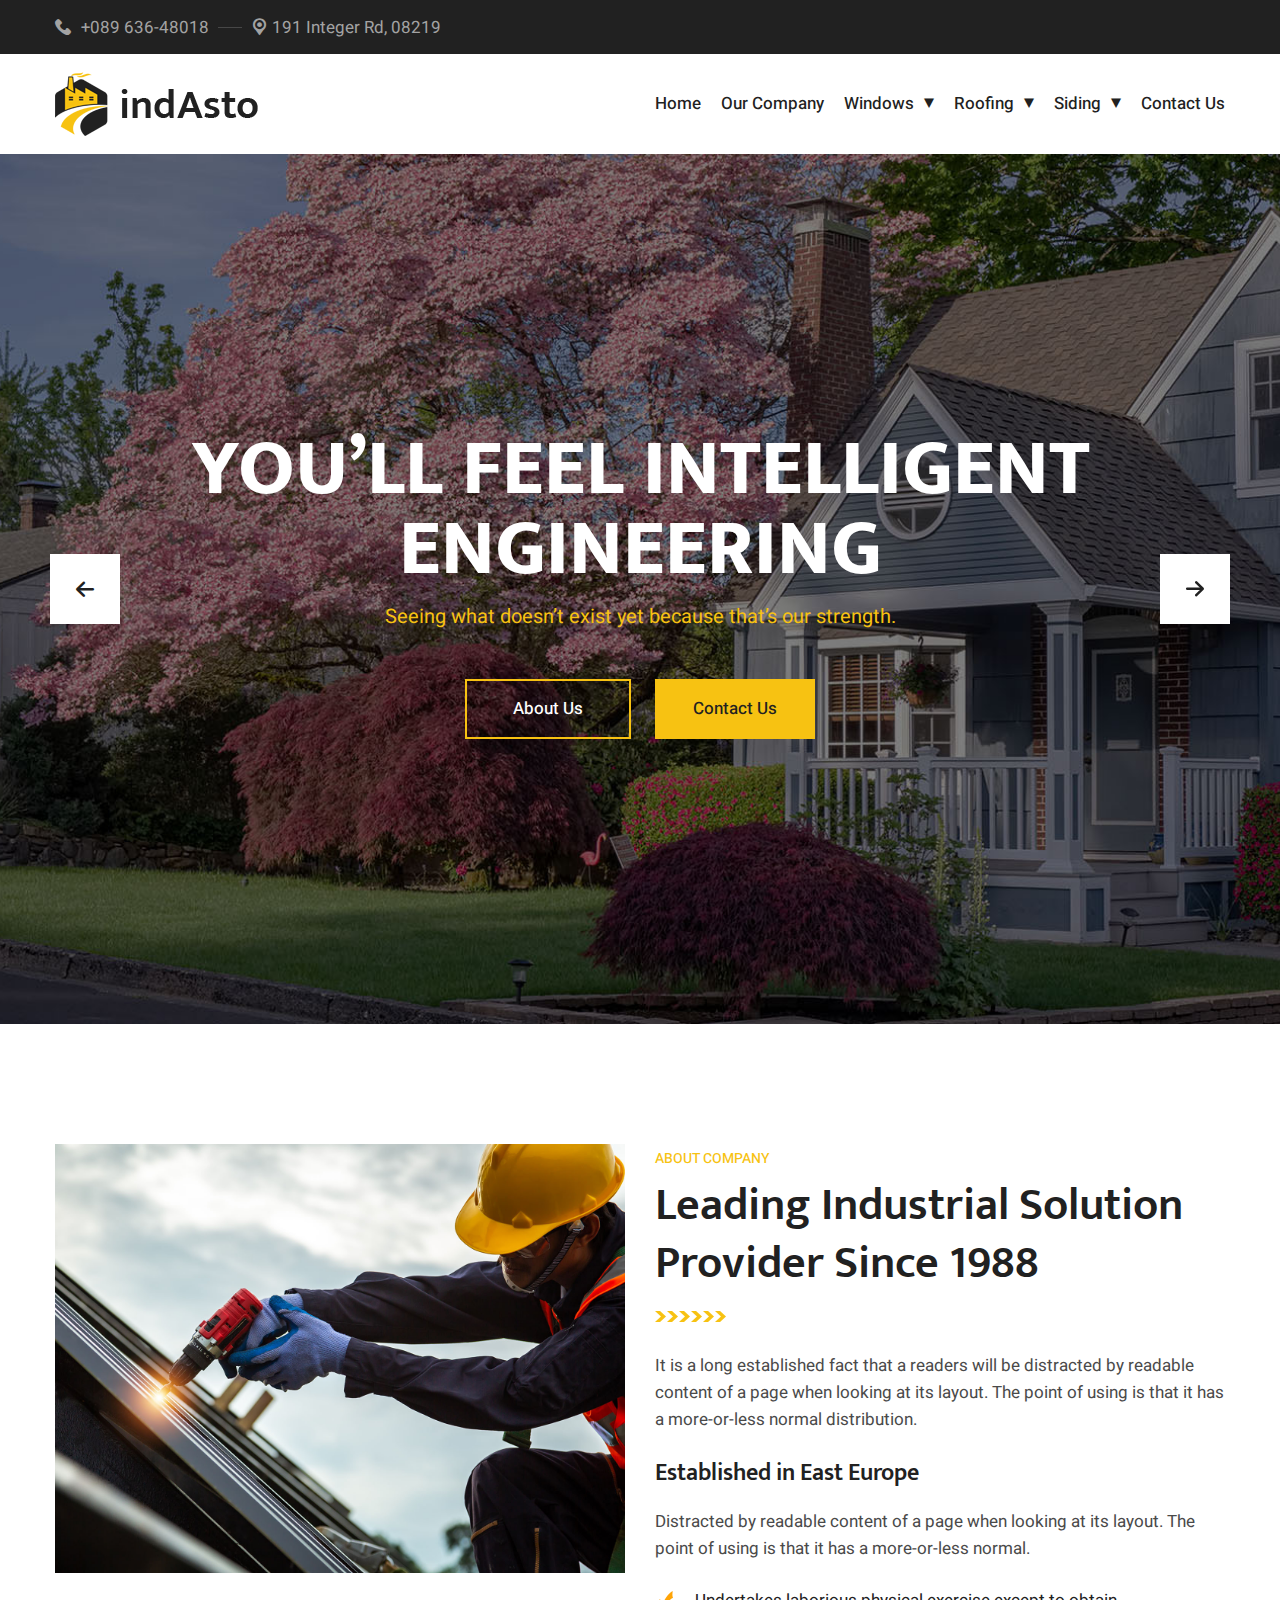
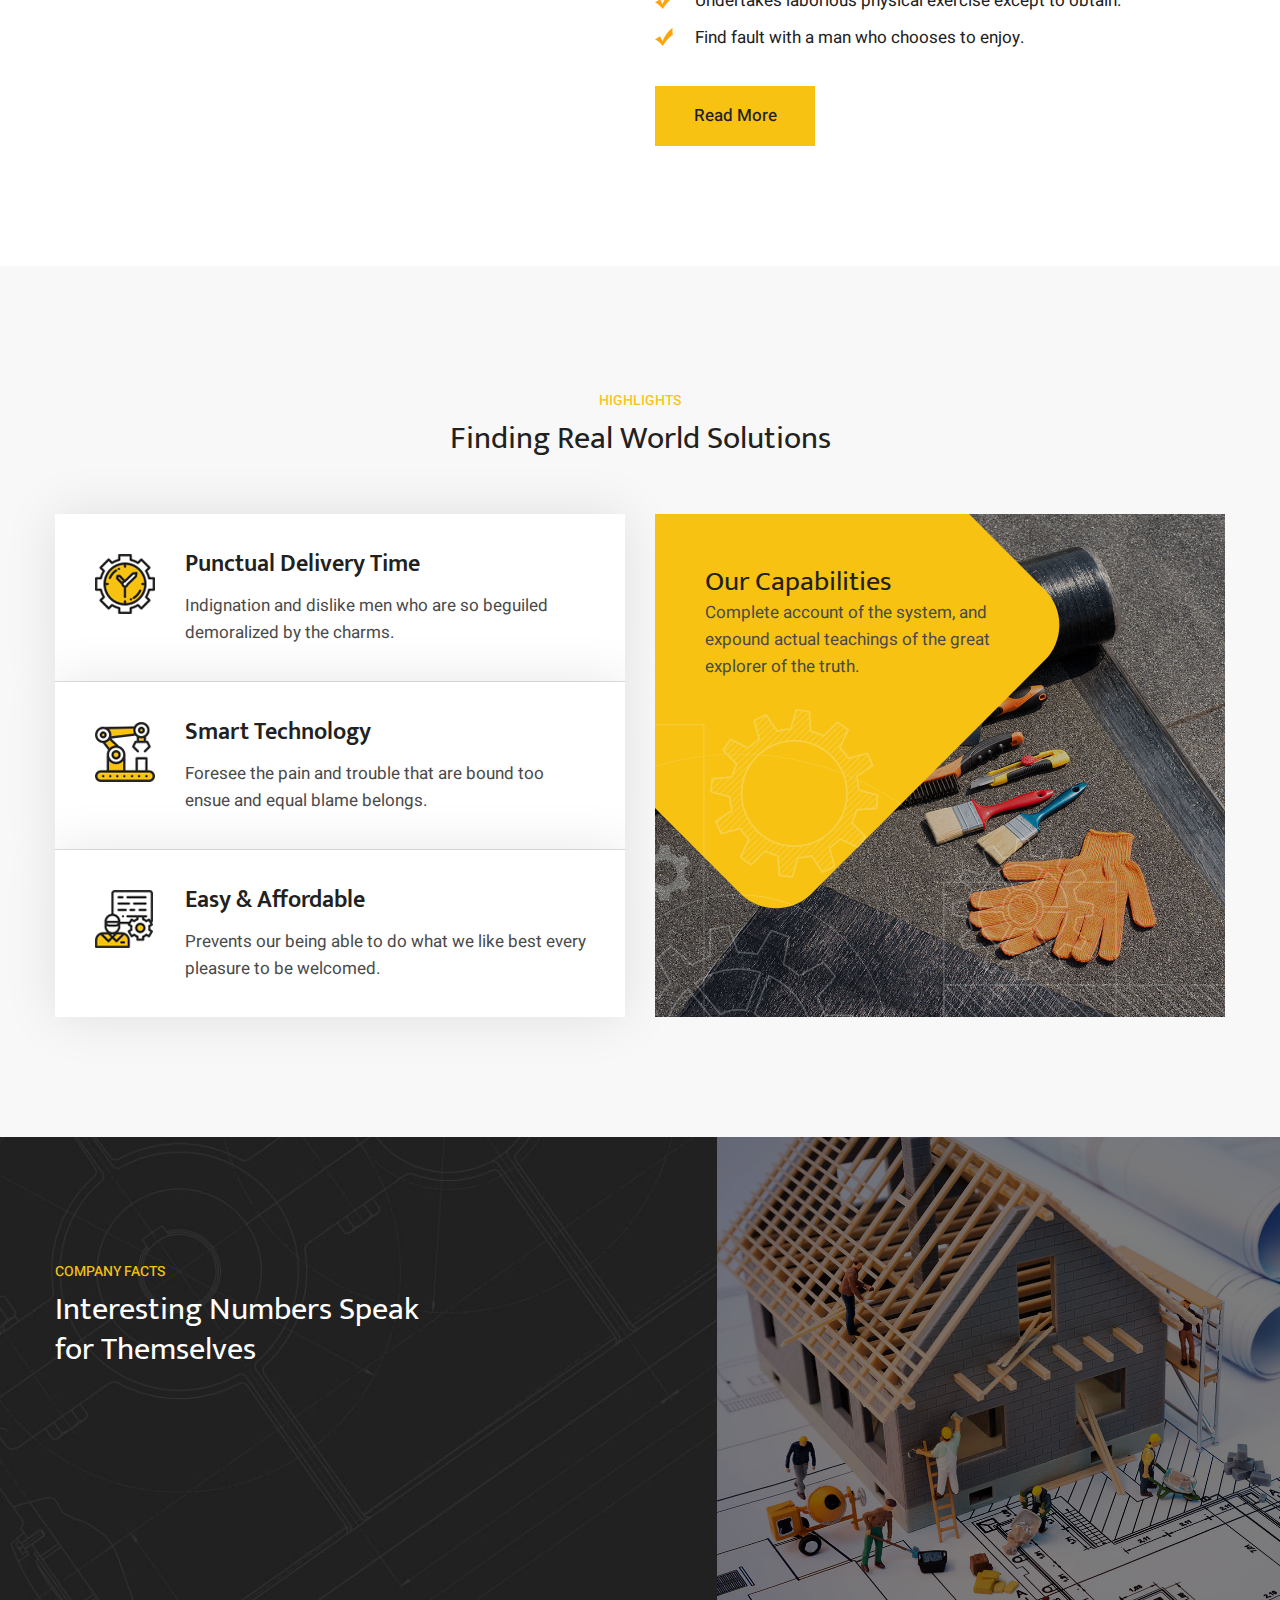
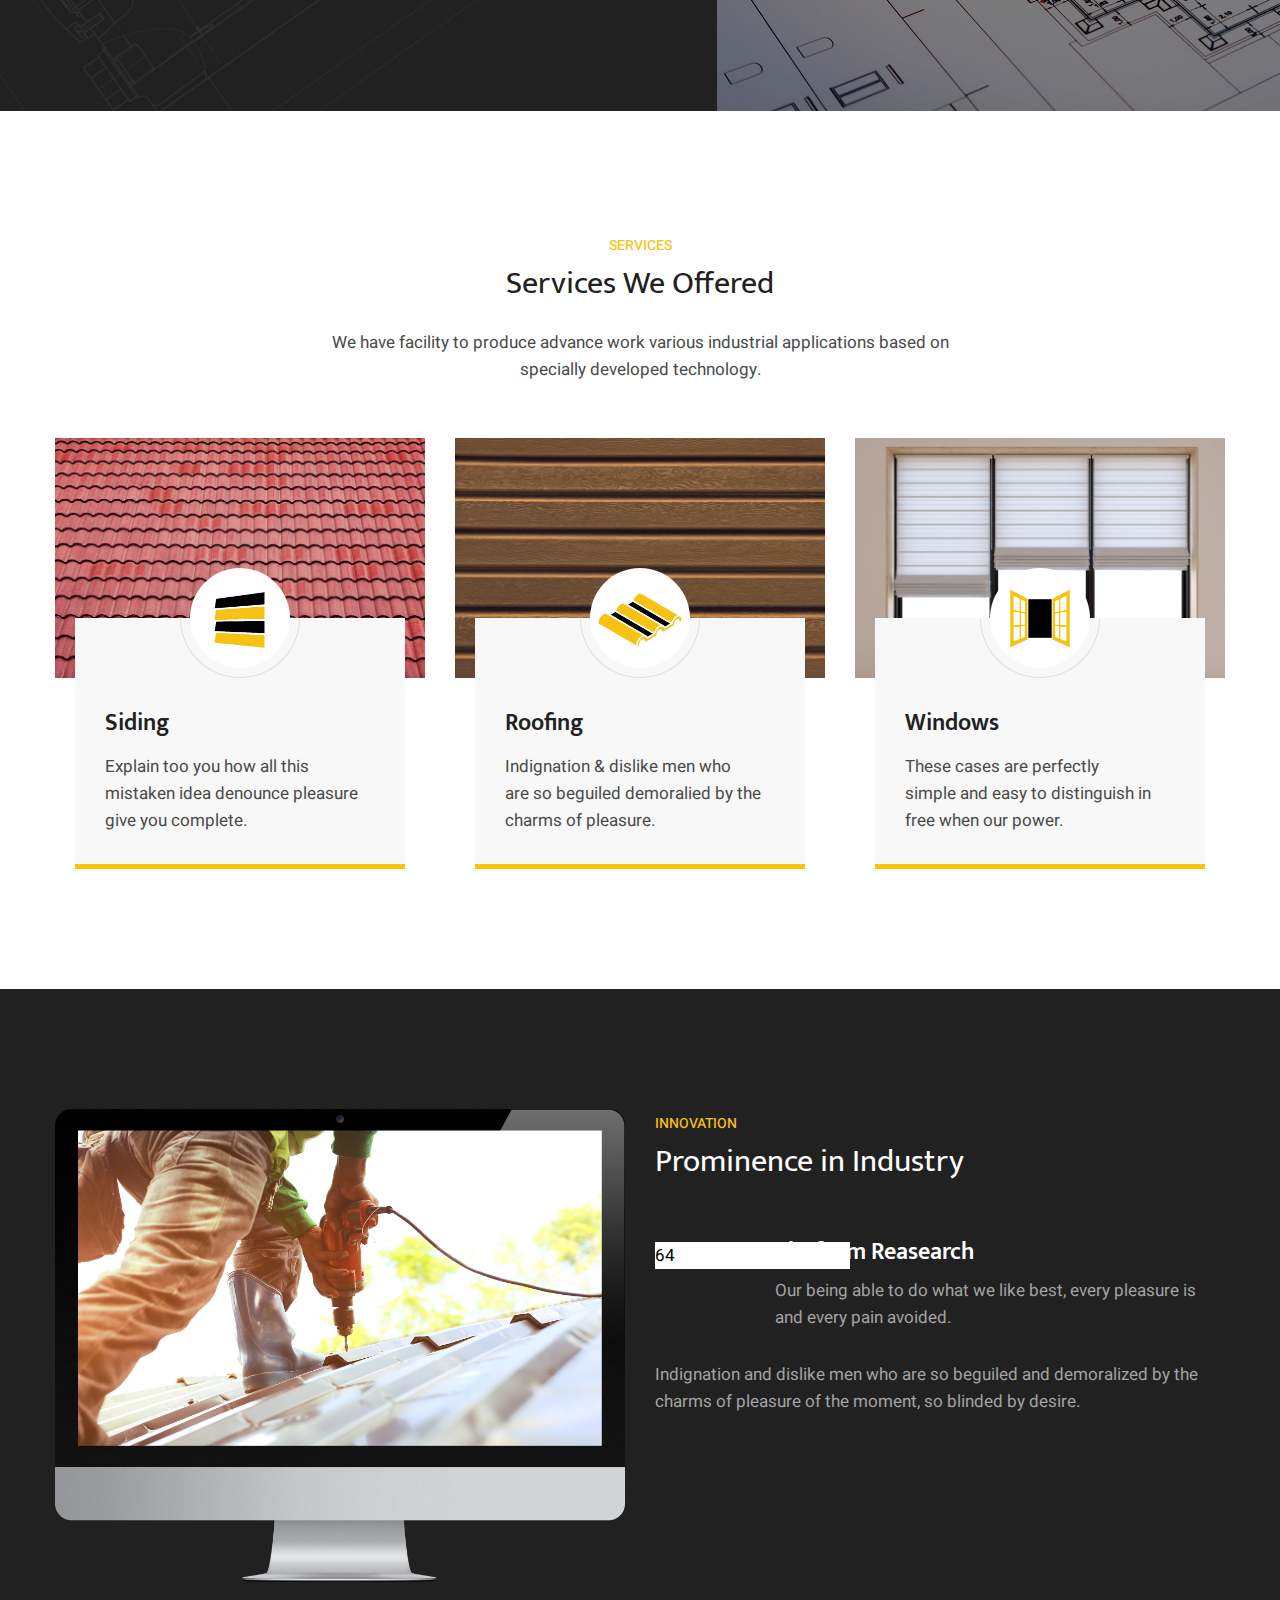
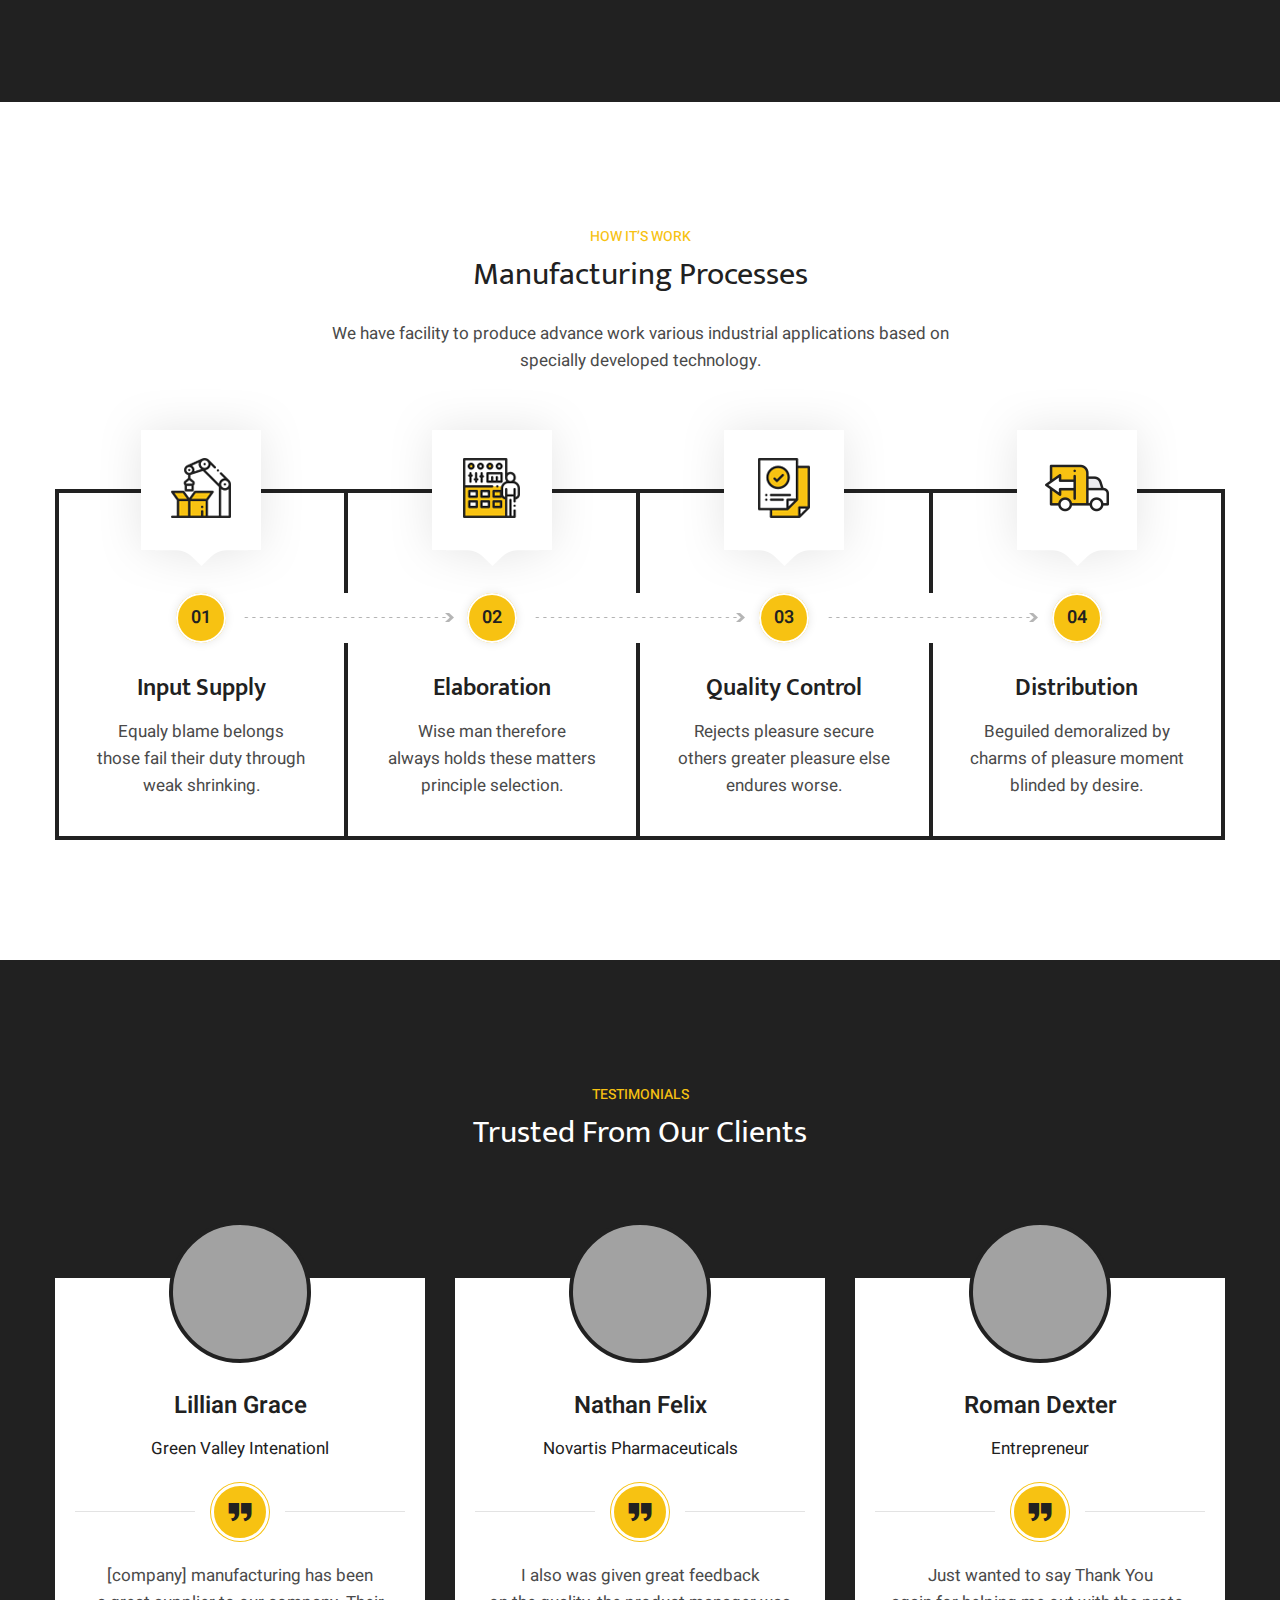
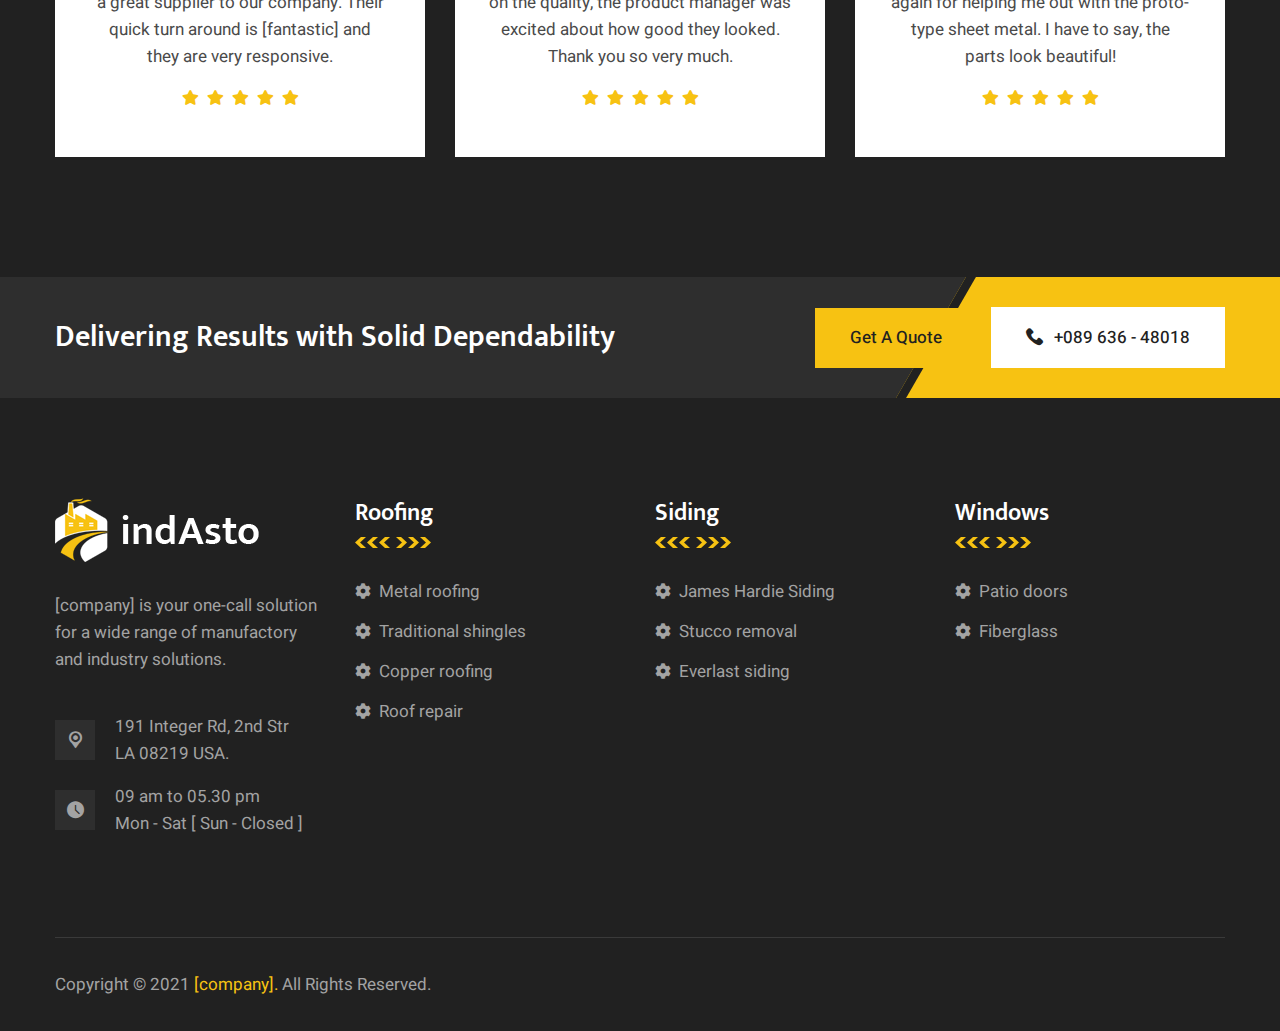
==== commit 4467fb7b: "556" ====
--- a/index.html
+++ b/index.html
@@ -253,21 +253,21 @@
                         <div class="feature-block">
                             <div class="inner-box">
                                 <div class="icon"><img src="assets/images/icons/icon-13.png" alt=""></div>
-                                <h4>Punctual Delivery Time</h4>
+                                <h3>Punctual Delivery Time</h3>
                                 <div class="text">Indignation and dislike men who are so beguiled <br> demoralized by the charms.</div>
                             </div>
                         </div>
                         <div class="feature-block">
                             <div class="inner-box">
                                 <div class="icon"><img src="assets/images/icons/icon-14.png" alt=""></div>
-                                <h4>Smart Technology</h4>
+                                <h3>Smart Technology</h3>
                                 <div class="text">Foresee the pain and trouble that are bound too <br> ensue and equal blame belongs.</div>
                             </div>
                         </div>
                         <div class="feature-block"> 
                             <div class="inner-box">
                                 <div class="icon"><img src="assets/images/icons/icon-16.png" alt=""></div>
-                                <h4>Easy & Affordable</h4>
+                                <h3>Easy & Affordable</h3>
                                 <div class="text">Prevents our being able to do what we like best
                                     every pleasure to be welcomed.</div>
                             </div>
@@ -278,7 +278,7 @@
                     <div class="feature-video" style="background-image: url(assets/images/image-2.jpg);">
                         <div class="shape"></div>
                         <div class="pattern" style="background-image: url(assets/images/shape/shape-4.png);"></div>
-                        <h4>Our Capabilities</h4>
+                        <h3>Our Capabilities</h3>
                         <div class="text">Complete account of the system, and
                             expound actual teachings of the great
                             explorer of the truth.</div>
@@ -432,7 +432,7 @@
                                     </div>
                                 </div>
                             </div>
-                            <h4>Platform Reasearch</h4>
+                            <h3>Platform Reasearch</h3>
                             <div class="text">Our being able to do what we like best, every pleasure is <br> and every pain avoided.</div>
                         </div>
                         <div class="text mb-40">Indignation and dislike men who are so beguiled and demoralized by the   charms of pleasure of the moment, so blinded by desire.</div>
@@ -456,7 +456,7 @@
                         <div class="inner-box">
                             <div class="icon"><img src="assets/images/icons/icon-8.png" alt=""></div>
                             <div class="count"><span>01</span></div>
-                            <h4>Input Supply</h4>
+                            <h3>Input Supply</h3>
                             <div class="text">Equaly blame belongs <br> those fail their duty through <br> weak shrinking.</div>
                         </div>
                     </div>
@@ -464,7 +464,7 @@
                         <div class="inner-box">
                             <div class="icon"><img src="assets/images/icons/icon-9.png" alt=""></div>
                             <div class="count"><span>02</span></div>
-                            <h4>Elaboration</h4>
+                            <h3>Elaboration</h3>
                             <div class="text">Wise man therefore <br> always holds these matters <br> principle selection.</div>
                         </div>
                     </div>
@@ -472,7 +472,7 @@
                         <div class="inner-box">
                             <div class="icon"><img src="assets/images/icons/icon-10.png" alt=""></div>
                             <div class="count"><span>03</span></div>
-                            <h4>Quality Control</h4>
+                            <h3>Quality Control</h3>
                             <div class="text">Rejects pleasure secure <br> others greater pleasure else <br> endures worse. </div>
                         </div>
                     </div>
@@ -480,7 +480,7 @@
                         <div class="inner-box">
                             <div class="icon"><img src="assets/images/icons/icon-11.png" alt=""></div>
                             <div class="count"><span>04</span></div>
-                            <h4>Distribution</h4>
+                            <h3>Distribution</h3>
                             <div class="text">Beguiled demoralized by <br> charms of pleasure moment <br> blinded by desire.</div>
                         </div>
                     </div>
--- a/assets/css/style.css
+++ b/assets/css/style.css
@@ -2428,7 +2428,7 @@
     left: 40px;
 }
   
-.feature-block h4 {
+.feature-block h3 {
     position: relative;
     font-size: 24px;
     font-weight: 600;
@@ -3272,7 +3272,7 @@
     left: 0;
 }
 
-.prominence-industry-section .performence-result h4 {
+.prominence-industry-section .performence-result h3 {
     position: relative;
     font-size: 24px;
     font-weight: 600;
@@ -3394,7 +3394,7 @@
     opacity: 1;
 }
 
-.process-block h4 {
+.process-block h3 {
     position: relative;
     font-size: 24px;
     font-weight: 600;
@@ -4813,7 +4813,7 @@
     background: #f8f8f8;
 }
 
-.about-section-two .icon-box h4 {
+.about-section-two .icon-box h3 {
     position: relative;
     font-size: 24px;
     font-weight: 600;
@@ -14993,7 +14993,7 @@
     margin-bottom: 20px;
 }
 
-.why-choose-us-block-four h4 {
+.why-choose-us-block-four h3 {
     position: relative;
     font-size: 24px;
     font-weight: 600;
@@ -15215,7 +15215,7 @@
     margin-left: -18px;
 }
 
-.history-block .content h4 {
+.history-block .content h3 {
     position: relative;
     font-size: 24px;
     font-weight: 600;
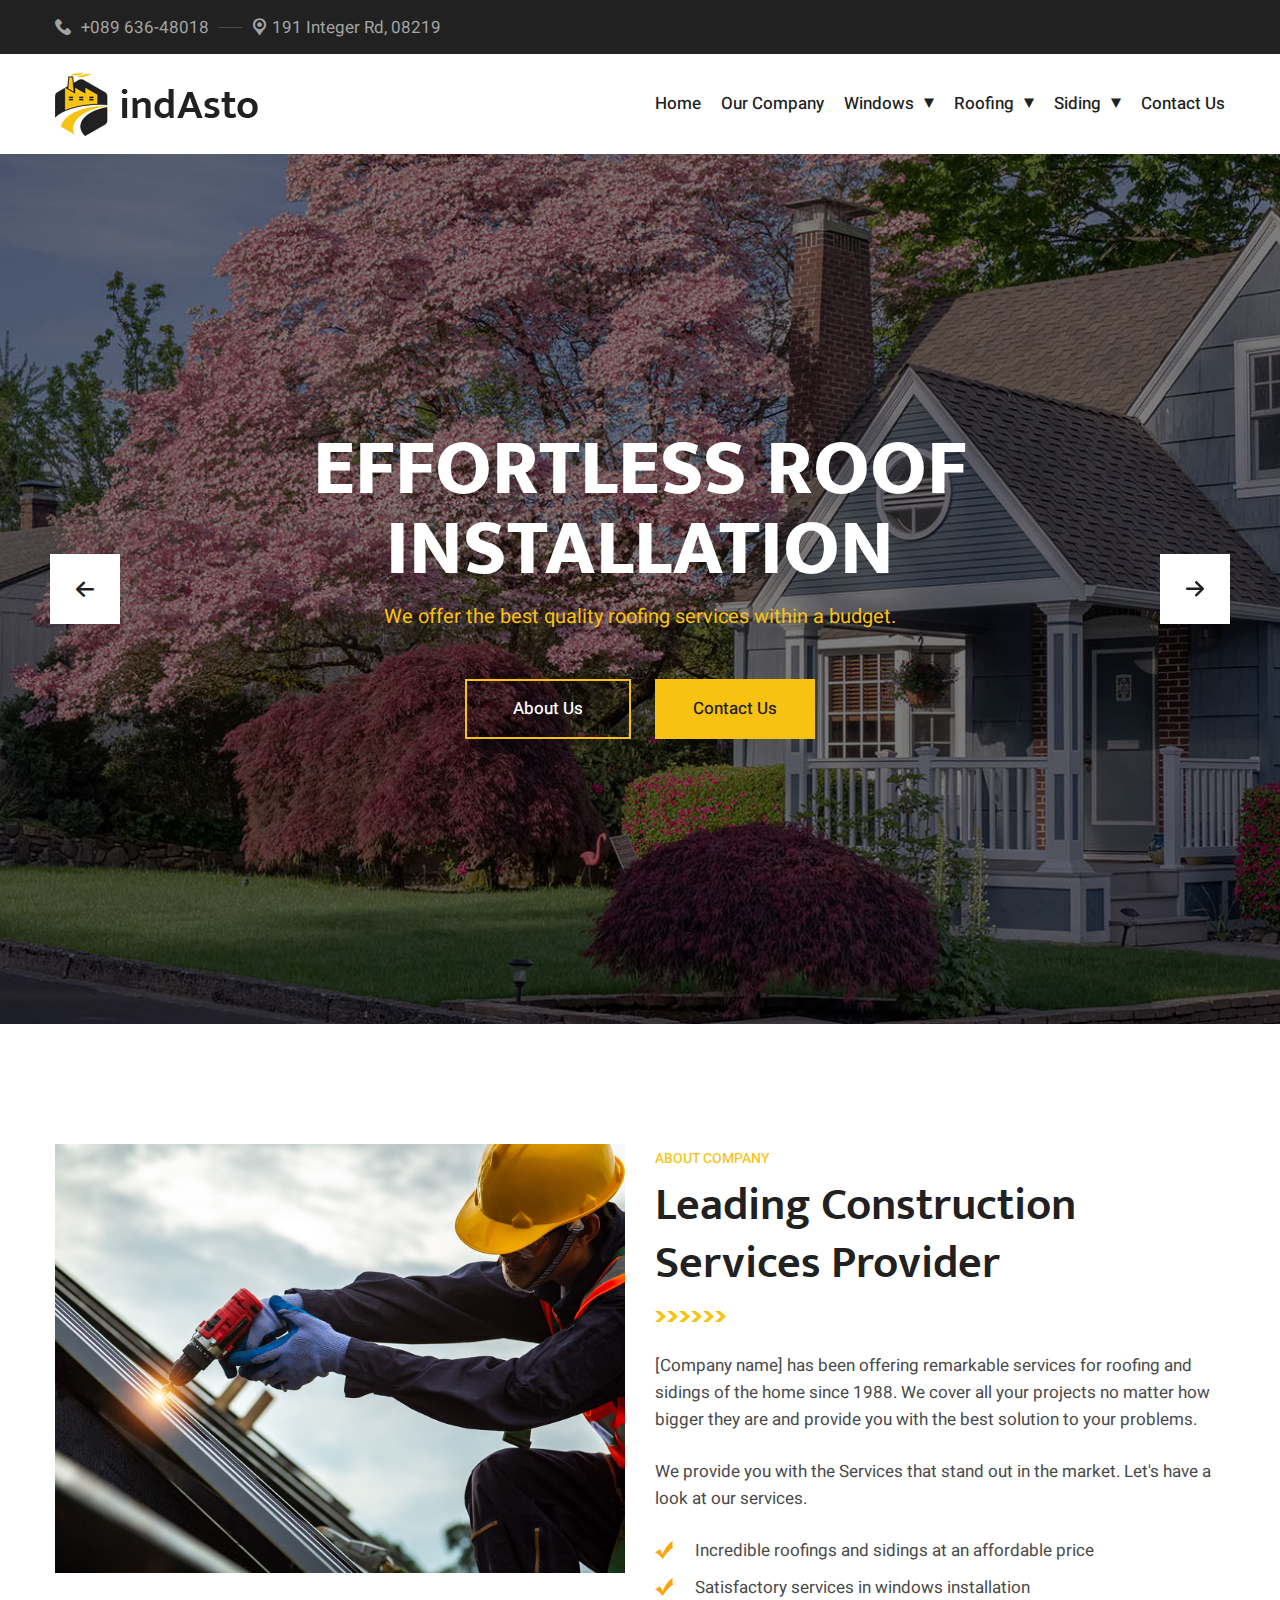
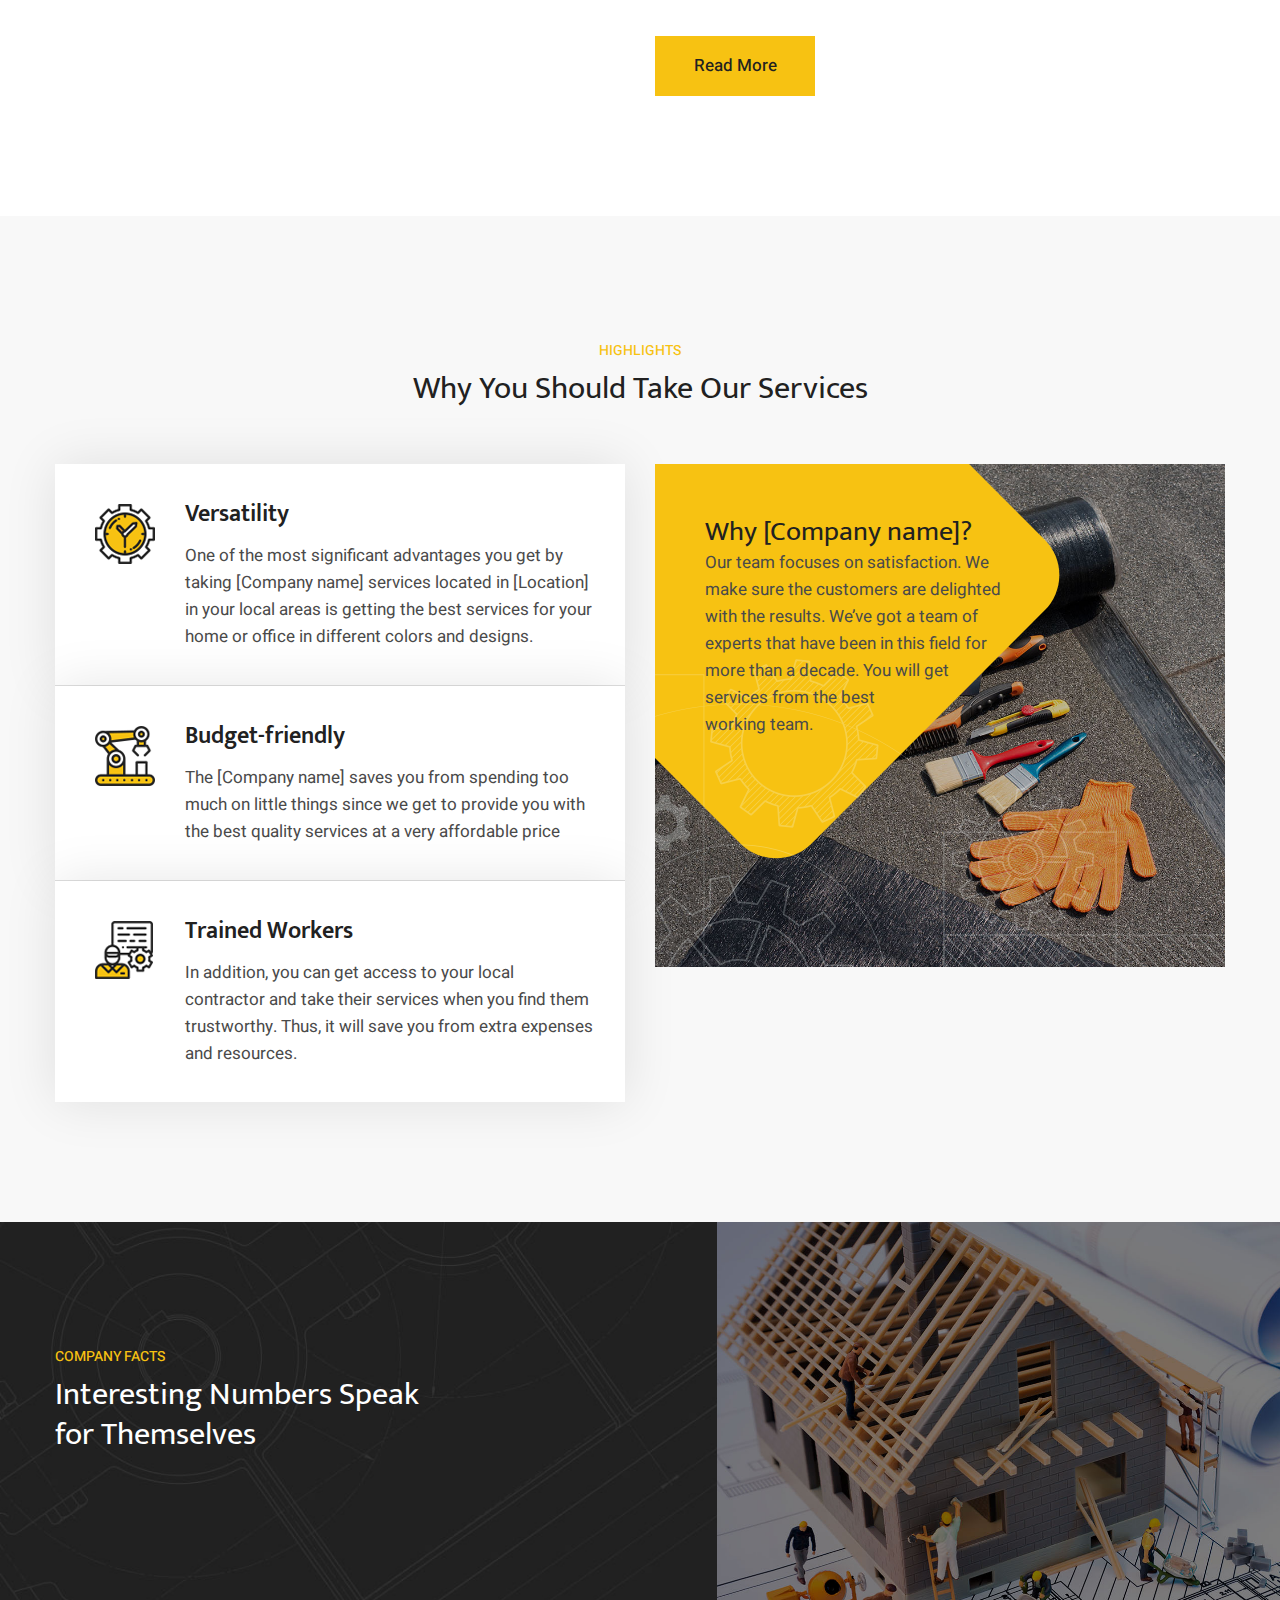
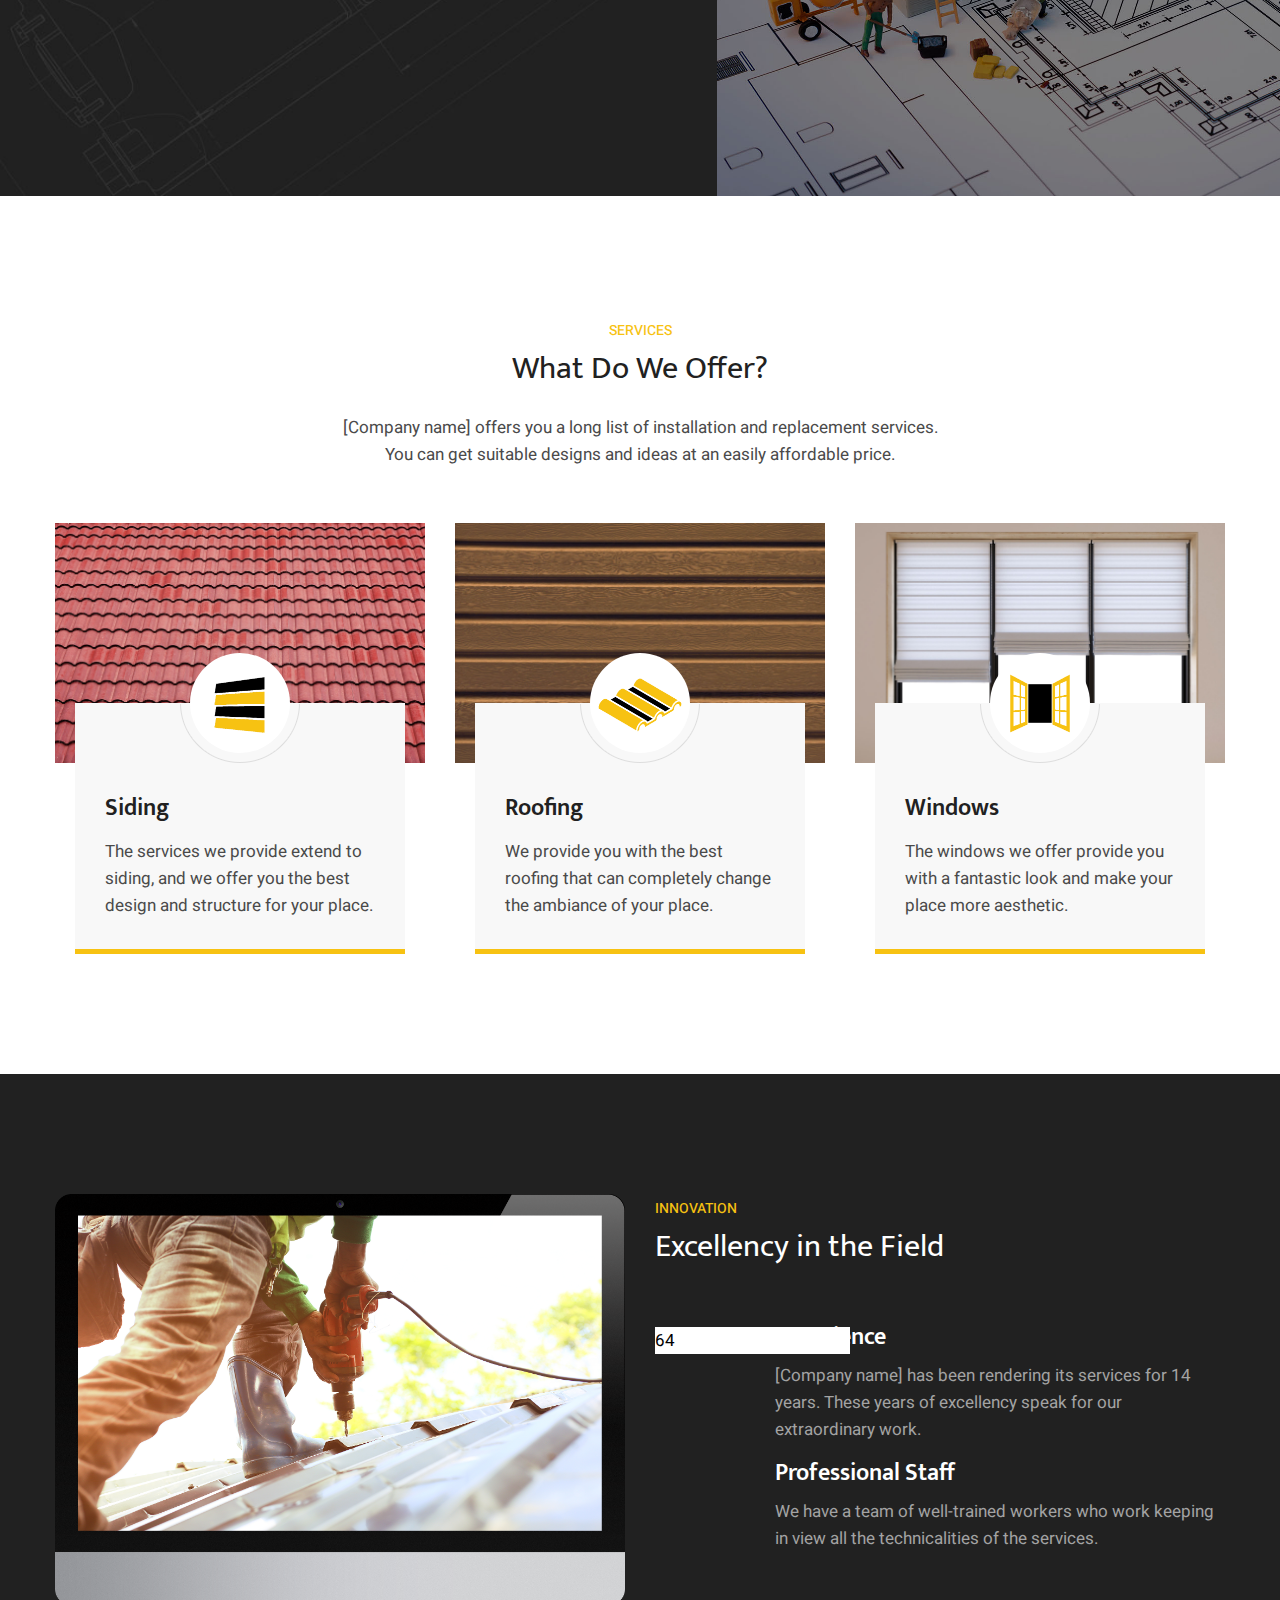
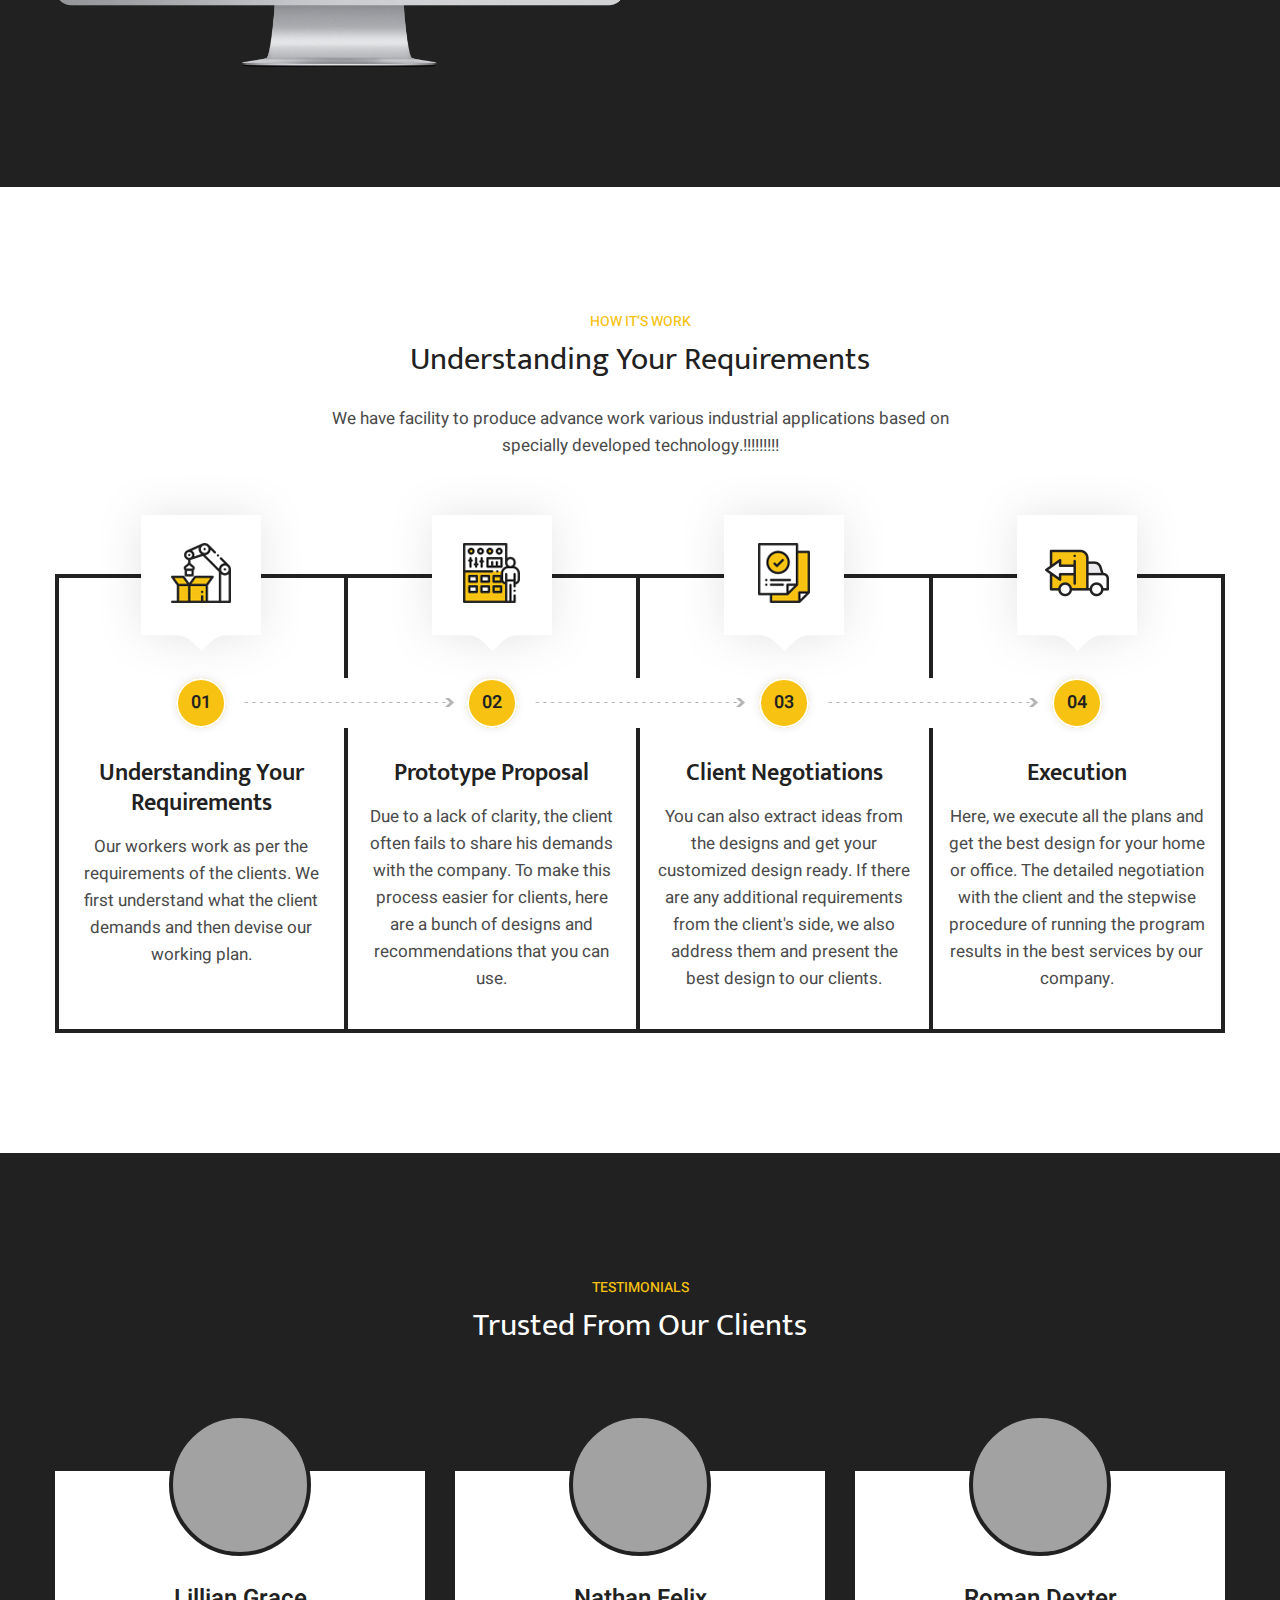
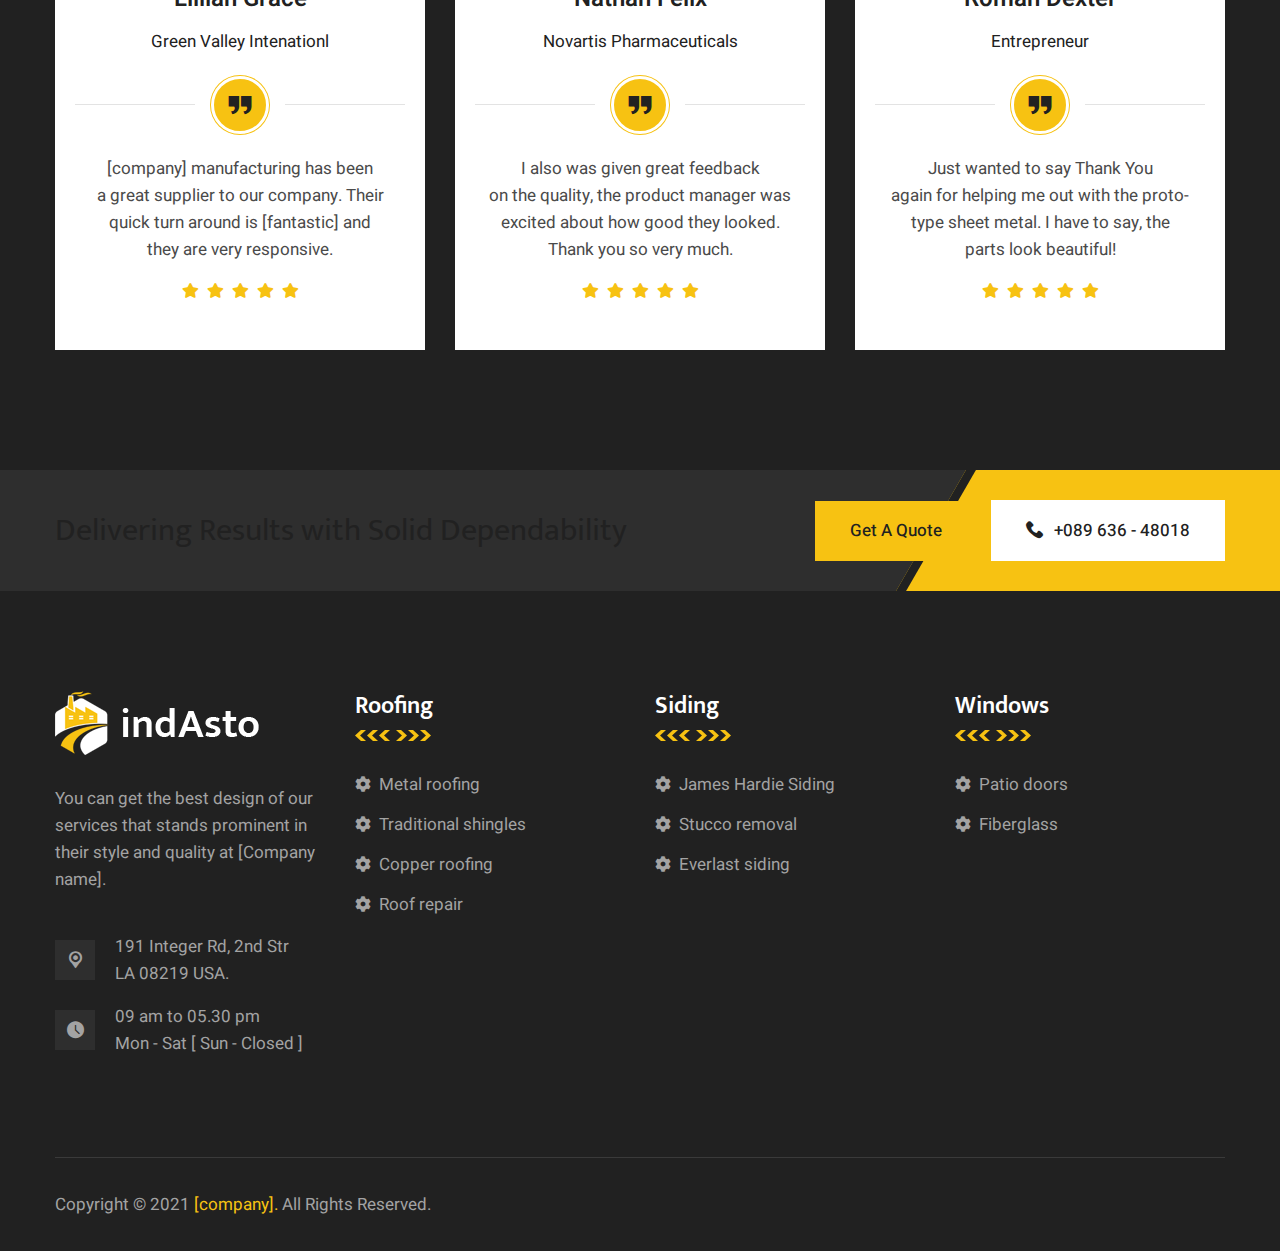
==== commit 6351de27: "556" ====
--- a/index.html
+++ b/index.html
@@ -1,109 +1,58 @@
 <!DOCTYPE html>
 <html lang="en">
+
 <head>
-<meta charset="utf-8">
-<title>[company] Industries HTML Template</title>
-<!-- Stylesheets -->
-<link href="assets/css/bootstrap.css" rel="stylesheet">
-<link href="assets/css/style.css" rel="stylesheet">
-<!-- Responsive File -->
-<link href="assets/css/responsive.css" rel="stylesheet">
-<!-- Color File -->
-<link href="assets/css/color.css" rel="stylesheet">
-
-<link rel="preconnect" href="https://fonts.gstatic.com">
-<link href="https://fonts.googleapis.com/css2?family=Heebo:wght@400;500;600;700;800&family=Mukta:wght@500;600;700;800&display=swap" rel="stylesheet">
-
-<link rel="shortcut icon" href="assets/images/favicon.png" type="image/x-icon">
-<link rel="icon" href="assets/images/favicon.png" type="image/x-icon">
-
-<!-- Responsive -->
-<meta http-equiv="X-UA-Compatible" content="IE=edge">
-<meta name="viewport" content="width=device-width, initial-scale=1.0, maximum-scale=1.0, user-scalable=0">
-<!--[if lt IE 9]><script src="https://cdnjs.cloudflare.com/ajax/libs/html5shiv/3.7.3/html5shiv.js"></script><![endif]-->
-<!--[if lt IE 9]><script src="js/respond.js"></script><![endif]-->
+    <meta charset="utf-8">
+    <title>[company] Industries HTML Template</title>
+    <!-- Stylesheets -->
+    <link href="assets/css/bootstrap.css" rel="stylesheet">
+    <link href="assets/css/style.css" rel="stylesheet">
+    <!-- Responsive File -->
+    <link href="assets/css/responsive.css" rel="stylesheet">
+    <!-- Color File -->
+    <link href="assets/css/color.css" rel="stylesheet">
+
+    <link rel="preconnect" href="https://fonts.gstatic.com">
+    <link
+        href="https://fonts.googleapis.com/css2?family=Heebo:wght@400;500;600;700;800&family=Mukta:wght@500;600;700;800&display=swap"
+        rel="stylesheet">
+
+    <link rel="shortcut icon" href="assets/images/favicon.png" type="image/x-icon">
+    <link rel="icon" href="assets/images/favicon.png" type="image/x-icon">
+
+    <!-- Responsive -->
+    <meta http-equiv="X-UA-Compatible" content="IE=edge">
+    <meta name="viewport" content="width=device-width, initial-scale=1.0, maximum-scale=1.0, user-scalable=0">
+    <!--[if lt IE 9]><script src="https://cdnjs.cloudflare.com/ajax/libs/html5shiv/3.7.3/html5shiv.js"></script><![endif]-->
+    <!--[if lt IE 9]><script src="js/respond.js"></script><![endif]-->
 </head>
 
 <body>
 
-<div class="page-wrapper">
-
-    <!-- Main Header -->
-    <header class="main-header header-style-one">
-
-        <!-- Header Top -->
-        <div class="header-top">
-            <div class="auto-container">
-                <div class="inner-container">
-                    <div class="left-column">
-
-                        <ul class="contact-info">
-                            <li><a href="tel:+08963648018"><i class="flaticon-phone-call"></i>+089 636-48018</a></li>
-
-                            <li><i class="flaticon-location-pointer"></i> 191 Integer Rd, 08219</li>
-                        </ul>              
-                    </div>
-
-                </div>
-            </div>
-        </div>
-
-        <!-- Header Upper -->
-        <div class="header-upper">
-            <div class="auto-container">
-                <div class="inner-container">
-                    <!--Logo-->
-                    <div class="logo-box">
-                        <div class="logo"><a href="index.html"><img src="assets/images/logo.png" alt=""></a></div>
-                    </div>
-                    <div class="right-column">
-                        <!--Nav Box-->
-                        <div class="nav-outer">
-                            <!--Mobile Navigation Toggler-->
-                            <div class="mobile-nav-toggler"><img src="assets/images/icons/icon-bar-3.png" alt=""></div>
-
-                            <!-- Main Menu -->
-                            <nav class="main-menu navbar-expand-md navbar-light">
-                                <div class="collapse navbar-collapse show clearfix" id="navbarSupportedContent">
-                                    <ul class="navigation">
-                                        <li><a href="index.html">Home </a></li>
-                                        <li><a href="our_company.html">Our company</a></li>
-                                        <li class="dropdown"><a href="#">Windows</a>
-                                            <ul>
-                                                <li><a href="patio_doors.html">Patio doors</a></li>
-                                                <li><a href="fiberglass.html">fiberglass</a></li>
-                                            </ul>
-                                        </li>
-
-                                        <li class="dropdown"><a href="#">Roofing</a>
-                                            <ul>
-                                                <li><a href="metal_roofing.html">Metal roofing</a></li>
-                                                <li><a href="traditional_shingles.html">Traditional shingles</a></li>
-                                                <li><a href="copper_roofing.html">Copper roofing</a></li>
-                                                <li><a href="roof_rapair.html">Roof repair</a></li>
-                                            </ul>
-                                        </li>
-                                        <li class="dropdown"><a href="#">Siding</a>
-                                            <ul>
-                                                <li><a href="james_hardie_siding.html">James Hardie Siding </a></li>
-                                                <li><a href="stucco_removal.html">Stucco removal</a></li>
-                                                <li><a href="everlast siding.html">Everlast siding</a></li>
-                                            </ul>
-                                        </li>
-                                        <li><a href="contact_us.html">Contact us</a></li>
-                                    </ul>
-                                </div>
-                            </nav>
-                        </div>
-
-                    </div>                        
-                </div>
-            </div>
-        </div>
-        <!--End Header Upper-->
-
-        <!-- Sticky Header  -->
-        <div class="sticky-header">
+    <div class="page-wrapper">
+
+        <!-- Main Header -->
+        <header class="main-header header-style-one">
+
+            <!-- Header Top -->
+            <div class="header-top">
+                <div class="auto-container">
+                    <div class="inner-container">
+                        <div class="left-column">
+
+                            <ul class="contact-info">
+                                <li><a href="tel:+08963648018"><i class="flaticon-phone-call"></i>+089 636-48018</a>
+                                </li>
+
+                                <li><i class="flaticon-location-pointer"></i> 191 Integer Rd, 08219</li>
+                            </ul>
+                        </div>
+
+                    </div>
+                </div>
+            </div>
+
+            <!-- Header Upper -->
             <div class="header-upper">
                 <div class="auto-container">
                     <div class="inner-container">
@@ -115,584 +64,692 @@
                             <!--Nav Box-->
                             <div class="nav-outer">
                                 <!--Mobile Navigation Toggler-->
-                                <div class="mobile-nav-toggler"><img src="assets/images/icons/icon-bar-3.png" alt=""></div>
-    
+                                <div class="mobile-nav-toggler"><img src="assets/images/icons/icon-bar-3.png" alt="">
+                                </div>
+
                                 <!-- Main Menu -->
                                 <nav class="main-menu navbar-expand-md navbar-light">
-                                </nav>
-                            </div>
-
-                        </div>                        
-                    </div>
-                </div>
-            </div>
-        </div><!-- End Sticky Menu -->
-
-        <!-- Mobile Menu  -->
-        <div class="mobile-menu">
-            <div class="menu-backdrop"></div>
-            <div class="close-btn"><span class="icon flaticon-remove"></span></div>
-            
-            <nav class="menu-box">
-                <div class="nav-logo"><a href="index.html"><img src="assets/images/logo-2.png" alt="" title=""></a></div>
-                <div class="menu-outer"><!--Here Menu Will Come Automatically Via Javascript / Same Menu as in Header--></div>
-                <!--Social Links-->
-            </nav>
-        </div><!-- End Mobile Menu -->
-
-        <div class="nav-overlay">
-            <div class="cursor"></div>
-            <div class="cursor-follower"></div>
-        </div>
-    </header>
-    <!-- End Main Header -->
-
- 
-    <!-- Bnner Section -->
-    <section class="banner-section">
-        <div class="swiper-container banner-slider">
-            <div class="swiper-wrapper">
-                <!-- Slide Item -->
-                <div class="swiper-slide" style="background-image: url(assets/images/index_3.jpg);">
-                    <div class="content-outer">
-                        <div class="content-box">
-                            <div class="inner text-center">
-                                
-                                
-                                <p>You’ll Feel Intelligent <br> Engineering </p>
-                                <div class="text">Seeing what doesn’t exist yet because that’s our strength.</div>
-                                <div class="link-box">
-                                    <a href="about.html" class="theme-btn style-two"><span>About Us</span></a>
-                                    <a href="service.html" class="theme-btn"><span>Contact Us</span></a>
-                                </div>
-                            </div>
-                        </div>
-                    </div>
-                </div>
-                <!-- Slide Item -->
-                <div class="swiper-slide" style="background-image: url(assets/images/index_1.jpg);">
-                    <div class="content-outer">
-                        <div class="content-box">
-                            <div class="inner text-center">
-                                
-                                
-                                <p>Quality Work Is Never <br> An Accident</p>
-                                <div class="text">Quality Only Happens When you Care Enough To Do Your Best.</div>
-                                <div class="link-box">
-                                    <a href="about.html" class="theme-btn style-two"><span>About Us</span></a>
-                                    <a href="service.html" class="theme-btn"><span>Contact Us</span></a>
-                                </div>
-                            </div>                               
-                        </div>
-                    </div>
-                </div>
-                <!-- Slide Item -->
-                <div class="swiper-slide" style="background-image: url(assets/images/index_2.jpg);">
-                    <div class="content-outer">
-                        <div class="content-box">
-                            <div class="inner text-center">
-                                
-                                
-                                <p>Green navigation and <br> sustainability </p>
-                                <div class="text">In the world of renewable energy… We cast quite a shadow</div>
-                                <div class="link-box">
-                                    <a href="about.html" class="theme-btn"><span>About Us</span></a>
-                                    <a href="service.html" class="theme-btn style-two"><span>Contact Us</span></a>
-                                </div>
-                            </div>                      
-                        </div>
-                    </div>
-                </div>
-            </div>
-        </div>
-        <div class="banner-slider-nav">
-            <div class="banner-slider-control banner-slider-button-prev"><span><i class="flaticon-arrow-1"></i></span></div>
-            <div class="banner-slider-control banner-slider-button-next"><span><i class="flaticon-arrow-1"></i></span> </div>
-        </div>
-    </section>
-    <!-- End Bnner Section -->
-
-    <!-- Aboutus section -->
-    <section class="about-us-section">
-        <div class="auto-container">
-            <div class="row">
-                <div class="col-lg-6">
-                    <div class="image"><img src="assets/images/index_4.jpg" alt=""></div>
-                </div>
-                <div class="col-lg-6">
-                    <div class="text-block">
-                        <div class="sec-title mb-30">
-                            <div class="sub-title">About Company</div>
-                            <h1>Leading Industrial Solution <br> Provider <span> Since 1988</span></h1>
-                        </div>
-                        <div class="text">It is a long established fact that a readers will be distracted by readable  content of a page when looking at its layout. The point of using is that it  has a more-or-less normal distribution.</div>
-                        <h3>Established in East Europe</h3>
-                        <div class="text">Distracted by readable content of a page when looking at its layout. The  point of using is that it has a more-or-less normal.</div>
-                        <ul class="list">
-                            <li>Undertakes laborious physical exercise except to obtain.</li>
-                            <li>Find fault with a man who chooses to enjoy. </li>
-                        </ul>
-                        <div class="link-btn"><a href="about.html" class="theme-btn"><span>Read More</span></a></div>
-                    </div>
-                </div>
-            </div>
-        </div>
-    </section>
-
-    <!-- Features section -->
-    <section class="features-section">
-        <div class="auto-container">
-            <div class="sec-title text-center">
-                <div class="sub-title">Highlights
-                </div>
-                <h2>Finding Real World Solutions</h2>
-            </div>
-            <div class="row">
-                <div class="col-lg-6">
-                    <div class="mb-30">
-                        <div class="feature-block">
-                            <div class="inner-box">
-                                <div class="icon"><img src="assets/images/icons/icon-13.png" alt=""></div>
-                                <h3>Punctual Delivery Time</h3>
-                                <div class="text">Indignation and dislike men who are so beguiled <br> demoralized by the charms.</div>
-                            </div>
-                        </div>
-                        <div class="feature-block">
-                            <div class="inner-box">
-                                <div class="icon"><img src="assets/images/icons/icon-14.png" alt=""></div>
-                                <h3>Smart Technology</h3>
-                                <div class="text">Foresee the pain and trouble that are bound too <br> ensue and equal blame belongs.</div>
-                            </div>
-                        </div>
-                        <div class="feature-block"> 
-                            <div class="inner-box">
-                                <div class="icon"><img src="assets/images/icons/icon-16.png" alt=""></div>
-                                <h3>Easy & Affordable</h3>
-                                <div class="text">Prevents our being able to do what we like best
-                                    every pleasure to be welcomed.</div>
-                            </div>
-                        </div>
-                    </div>
-                </div>
-                <div class="col-lg-6">
-                    <div class="feature-video" style="background-image: url(assets/images/image-2.jpg);">
-                        <div class="shape"></div>
-                        <div class="pattern" style="background-image: url(assets/images/shape/shape-4.png);"></div>
-                        <h3>Our Capabilities</h3>
-                        <div class="text">Complete account of the system, and
-                            expound actual teachings of the great
-                            explorer of the truth.</div>
-
-                    </div>
-                </div>
-            </div>
-        </div>
-    </section>
-
-    <!-- Our Facts section -->
-    <section class="our-facts-section">
-        <div class="sec-bg">
-            <div class="left-side" style="background-image: url(assets/images/background/bg-2.jpg);"></div>
-            <div class="right-side" style="background-image: url(assets/images/index_5.jpg);"></div>
-        </div>
-        <div class="auto-container">
-            <div class="row m-0 justify-content-between sec-title-area">
-                <div class="sec-title light">
-                    <div class="sub-title">Company Facts
-                    </div>
-                    <h2>Interesting Numbers Speak <br> for Themselves</h2>
-                </div>
-                <div class="facts-block style-two">
-                    <div class="inner wow fadeInLeft" data-wow-delay="0ms" data-wow-duration="1500ms">
-                        <div class="content">
-                            <div class="icon"><i class="flaticon-robot-arm-1"></i></div>
-                            <div class="count-outer count-box">
-                                <span>+</span><span class="count-text" data-speed="3000" data-stop="14">0</span>
-                            </div>
-                            <div class="text">Years of Experience</div>
-                        </div>
-                    </div>
-                </div>
-            </div>
-            <div class="row no-gutters">
-                <div class="col-lg-4 col-md-6 column facts-block">
-                    <div class="inner wow fadeInLeft" data-wow-delay="0ms" data-wow-duration="1500ms">
-                        <div class="content">
-                            <div class="icon"><img src="assets/images/icons/icon-16.png" alt=""></div>
-                            <div class="count-outer count-box">
-                                <span class="count-text" data-speed="3000" data-stop="1.3">0</span><span>K</span>
-                            </div>
-                            <div class="text">Professional Staff</div>
-                        </div>
-                    </div>
-                </div>
-                <div class="col-lg-4 col-md-6 column facts-block">
-                    <div class="inner wow fadeInLeft" data-wow-delay="0ms" data-wow-duration="1500ms">
-                        <div class="content">
-                            <div class="icon"><img src="assets/images/icons/icon-17.png" alt=""></div>
-                            <div class="count-outer count-box">
-                                <span>+</span><span class="count-text" data-speed="3000" data-stop="49">0</span>
-                            </div>
-                            <div class="text">Plants in Worldwide</div>
-                        </div>
-                    </div>
-                </div>
-                <div class="col-lg-4 col-md-6 column facts-block">
-                    <div class="inner wow fadeInLeft" data-wow-delay="0ms" data-wow-duration="1500ms">
-                        <div class="content">
-                            <div class="icon"><img src="assets/images/icons/icon-18.png" alt=""></div>
-                            <div class="count-outer count-box">
-                                <span class="count-text" data-speed="3000" data-stop="3.7">0</span><span>K</span>
-                            </div>
-                            <div class="text">Industrial Projects</div>
-                        </div>
-                    </div>
-                </div>
-            </div>
-        </div>
-    </section>
-
-    <!-- Services Section -->
-    <section class="services-section">
-        <div class="auto-container">
-            <div class="sec-title text-center">
-                <div class="sub-title">Services
-                </div>
-                <h2>Services We Offered</h2>
-                <div class="text">We have facility to produce advance work various industrial applications based on <br> specially developed technology.</div>
-            </div>
-            <div class="row">
-                <div class="col-lg-4 col-md-6 service-block">
-                    <div class="inner-box">
-                        <div class="image"><img src="assets/images/index_6.jpg" alt=""></div>
-                        <div class="lower-content">
-                            <div class="icon">
-                                <img src="assets/images/icons/icon-3.png" alt="">
-                                <div class="shape"><img src="assets/images/shape/shape-6.png" alt=""></div>
-                            </div>
-                            <h3>Siding</h3>
-                            <div class="text">Explain too you how all this  mistaken idea denounce pleasure give you complete.</div>
-                            <div class="link"><a href="construction.html" class="link-btn"><i class="flaticon-right-arrow"></i> </a></div>
-                        </div>
-                    </div>
-                </div>
-                <div class="col-lg-4 col-md-6 service-block">
-                    <div class="inner-box">
-                        <div class="image"><img src="assets/images/index_7.jpg" alt=""></div>
-                        <div class="lower-content">
-                            <div class="icon">
-                                <img src="assets/images/icons/icon-4.png" alt="">
-                                <div class="shape"><img src="assets/images/shape/shape-6.png" alt=""></div>
-                            </div>
-                            <h3>Roofing</h3>
-                            <div class="text">Indignation & dislike men who <br>  are so beguiled demoralied by the charms of pleasure.</div>
-                            <div class="link"><a href="oil.html" class="link-btn"><i class="flaticon-right-arrow"></i> </a></div>
-                        </div>
-                    </div>
-                </div>
-                <div class="col-lg-4 col-md-6 service-block">
-                    <div class="inner-box">
-                        <div class="image"><img src="assets/images/index_8.jpg" alt=""></div>
-                        <div class="lower-content">
-                            <div class="icon">
-                                <img src="assets/images/icons/icon-5.png" alt="">
-                                <div class="shape"><img src="assets/images/shape/shape-6.png" alt=""></div>
-                            </div>
-                            <h3>Windows</h3>
-                            <div class="text">These cases are perfectly <br> simple and easy to distinguish in <br> free when our power. </div>
-                            <div class="link"><a href="power.html" class="link-btn"><i class="flaticon-right-arrow"></i> </a></div>
-                        </div>
-                    </div>
-                </div>
-            </div>
-        </div>
-    </section>
-
-
-
-    <!-- Prominence Industry -->
-    <section class="prominence-industry-section">
-        <div class="auto-container">
-            <div class="row">
-                <div class="col-lg-6">
-                    <div class="image mb-30"><img src="assets/images/mockup.png" alt=""></div>
-                </div>
-                <div class="col-lg-6">
-                    <div class="content-block mb-30">
-                        <div class="sec-title light">
-                            <div class="sub-title">innovation</div>
-                            <h2>Prominence in Industry</h2>
-                        </div>
-                        <div class="performence-result">
-                            <div class="progress-block">
-                                <div class="inner-box">
-                                    <div class="graph-outer">
-                                        <input type="text" class="dial" data-fgColor="#f7c212" data-bgColor="#2e2e2e" data-width="90" data-height="90" data-linecap="normal"  value="64">
-                                        <div class="inner-text count-box"><span class="count-text" data-stop="64" data-speed="2000"></span>%</div>
-                                    </div>
-                                </div>
-                            </div>
-                            <h3>Platform Reasearch</h3>
-                            <div class="text">Our being able to do what we like best, every pleasure is <br> and every pain avoided.</div>
-                        </div>
-                        <div class="text mb-40">Indignation and dislike men who are so beguiled and demoralized by the   charms of pleasure of the moment, so blinded by desire.</div>
-                    </div>
-                </div>
-            </div>
-        </div>
-    </section>
-
-    <!-- Working Process section -->
-    <section class="working-process-section">
-        <div class="auto-container">
-            <div class="sec-title text-center">
-                <div class="sub-title">How it’s Work</div>
-                <h2>Manufacturing Processes</h2>
-                <div class="text">We have facility to produce advance work various industrial applications based on <br> specially developed technology.</div>
-            </div>
-            <div class="wrapper-box">
-                <div class="row no-gutters">
-                    <div class="col-lg-3 col-md-6 process-block">
-                        <div class="inner-box">
-                            <div class="icon"><img src="assets/images/icons/icon-8.png" alt=""></div>
-                            <div class="count"><span>01</span></div>
-                            <h3>Input Supply</h3>
-                            <div class="text">Equaly blame belongs <br> those fail their duty through <br> weak shrinking.</div>
-                        </div>
-                    </div>
-                    <div class="col-lg-3 col-md-6 process-block">
-                        <div class="inner-box">
-                            <div class="icon"><img src="assets/images/icons/icon-9.png" alt=""></div>
-                            <div class="count"><span>02</span></div>
-                            <h3>Elaboration</h3>
-                            <div class="text">Wise man therefore <br> always holds these matters <br> principle selection.</div>
-                        </div>
-                    </div>
-                    <div class="col-lg-3 col-md-6 process-block">
-                        <div class="inner-box">
-                            <div class="icon"><img src="assets/images/icons/icon-10.png" alt=""></div>
-                            <div class="count"><span>03</span></div>
-                            <h3>Quality Control</h3>
-                            <div class="text">Rejects pleasure secure <br> others greater pleasure else <br> endures worse. </div>
-                        </div>
-                    </div>
-                    <div class="col-lg-3 col-md-6 process-block">
-                        <div class="inner-box">
-                            <div class="icon"><img src="assets/images/icons/icon-11.png" alt=""></div>
-                            <div class="count"><span>04</span></div>
-                            <h3>Distribution</h3>
-                            <div class="text">Beguiled demoralized by <br> charms of pleasure moment <br> blinded by desire.</div>
-                        </div>
-                    </div>
-                </div>
-            </div>
-        </div>
-    </section>
-
-    <!-- Testimonials section -->
-    <section class="testimonials-section">
-        <div class="auto-container">
-            <div class="sec-title text-center light">
-                <div class="sub-title">Testimonials</div>
-                <h2>Trusted From Our Clients</h2>
-            </div>
-            <div class="row">
-                <div class="col-lg-4 testimonial-block">
-                    <div class="inner-box">
-                        <div class="image"><div class="image-wrapper"><img src="assets/images/resource/author-1.jpg" alt=""></div></div>
-                        <p>Lillian Grace</p>
-                        <div class="designation">Green Valley Intenationl</div>
-                        <div class="border-shape"><div class="quote-icon"><span class="flaticon-right-quote-1"></span></div></div>
-                        <div class="text">[company] manufacturing has been <br> a great supplier to our company. Their <br>  quick turn around is [fantastic] and <br>  they are very responsive.</div>
-                        <div class="rating">
-                            <span class="fas fa-star"></span>
-                            <span class="fas fa-star"></span>
-                            <span class="fas fa-star"></span>
-                            <span class="fas fa-star"></span>
-                            <span class="fas fa-star"></span>
-                        </div>
-                    </div>
-                </div>
-                <div class="col-lg-4 testimonial-block">
-                    <div class="inner-box">
-                        <div class="image"><div class="image-wrapper"><img src="assets/images/resource/author-2.jpg" alt=""></div></div>
-                        <p>Nathan Felix</p>
-                        <div class="designation">Novartis Pharmaceuticals</div>
-                        <div class="border-shape"><div class="quote-icon"><span class="flaticon-right-quote-1"></span></div></div>
-                        <div class="text">I also was given great feedback <br>  on the quality, the product manager was <br>  excited about how good they looked. <br> Thank you so very much.</div>
-                        <div class="rating">
-                            <span class="fas fa-star"></span>
-                            <span class="fas fa-star"></span>
-                            <span class="fas fa-star"></span>
-                            <span class="fas fa-star"></span>
-                            <span class="fas fa-star"></span>
-                        </div>
-                    </div>
-                </div>
-                <div class="col-lg-4 testimonial-block">
-                    <div class="inner-box">
-                        <div class="image"><div class="image-wrapper"><img src="assets/images/resource/author-3.jpg" alt=""></div></div>
-                        <p>Roman Dexter</h4>
-                        <div class="designation">Entrepreneur</div>
-                        <div class="border-shape"><div class="quote-icon"><span class="flaticon-right-quote-1"></span></div></div>
-                        <div class="text">Just wanted to say Thank You <br> again for helping me out with the proto- <br> type sheet metal.  I have to say, the <br> parts look beautiful! </div>
-                        <div class="rating">
-                            <span class="fas fa-star"></span>
-                            <span class="fas fa-star"></span>
-                            <span class="fas fa-star"></span>
-                            <span class="fas fa-star"></span>
-                            <span class="fas fa-star"></span>
-                        </div>
-                    </div>
-                </div>
-            </div>
-        </div>
-    </section>
-
-   
-    <!-- CTA section -->
-    <section class="cta-section">
-        <div class="auto-container">
-            <div class="row align-items-center">
-                <div class="col-lg-7">
-                    <h2>Delivering Results with Solid Dependability</h2>
-                </div>
-                <div class="col-lg-5">
-                    <div class="link-btn">
-                        <a href="contact.html" class="theme-btn"><span>Get a Quote</span></a>
-                        <a href="tel:08963648018" class="theme-btn style-three"><span><i class="flaticon-phone-call"></i> +089 636 - 48018</span></a>
-                    </div>
-                </div>
-            </div>
-        </div>
-    </section>
-
-    <!--Main Footer-->
-    <footer class="main-footer">
-        <div class="upper-box">
-            <div class="auto-container">
-                <div class="row">
-                    <div class="col-lg-3 col-md-6">
-                        <div class="widget about-widget">
-                            <div class="logo"><a href="index.html"><img src="assets/images/logo-2.png" alt=""></a></div>
-                            <div class="text">[company] is your one-call solution <br>  for a wide range of manufactory <br> and industry solutions.</div>
-
-                        </div>
-                        <div class="contact-widget widget">
-                            <ul>
-                                <li><i class="flaticon-location-pointer"></i> 191 Integer Rd, 2nd Str <br>  LA 08219 USA.</li>
-                                <li><i class="flaticon-clock-3"></i> 09 am to 05.30 pm <br> Mon - Sat [ Sun - Closed ] </li>
-                            </ul>
-                        </div>
-                    </div>
-
-                    <div class="col-lg-3 col-md-6">
-                        <div class="widget links-widget">
-                            <h4 class="widget_title">Roofing</h4>
-                            <div class="widget-content">
-                                <div class="row">
-                                    <div class="col-md-12">
-                                        <ul class="list">
-                                            <li><a href="metal_roofing.html">Metal roofing</a></li>
-                                            <li><a href="traditional_shingles.html">Traditional shingles</a></li>
-                                            <li><a href="copper_roofing.html">Copper roofing</a></li>
-                                            <li><a href="roof_rapair.html">Roof repair</a></li>
+                                    <div class="collapse navbar-collapse show clearfix" id="navbarSupportedContent">
+                                        <ul class="navigation">
+                                            <li><a href="index.html">Home </a></li>
+                                            <li><a href="our_company.html">Our company</a></li>
+                                            <li class="dropdown"><a href="#">Windows</a>
+                                                <ul>
+                                                    <li><a href="patio_doors.html">Patio doors</a></li>
+                                                    <li><a href="fiberglass.html">fiberglass</a></li>
+                                                </ul>
+                                            </li>
+
+                                            <li class="dropdown"><a href="#">Roofing</a>
+                                                <ul>
+                                                    <li><a href="metal_roofing.html">Metal roofing</a></li>
+                                                    <li><a href="traditional_shingles.html">Traditional shingles</a>
+                                                    </li>
+                                                    <li><a href="copper_roofing.html">Copper roofing</a></li>
+                                                    <li><a href="roof_rapair.html">Roof repair</a></li>
+                                                </ul>
+                                            </li>
+                                            <li class="dropdown"><a href="#">Siding</a>
+                                                <ul>
+                                                    <li><a href="james_hardie_siding.html">James Hardie Siding </a></li>
+                                                    <li><a href="stucco_removal.html">Stucco removal</a></li>
+                                                    <li><a href="everlast siding.html">Everlast siding</a></li>
+                                                </ul>
+                                            </li>
+                                            <li><a href="contact_us.html">Contact us</a></li>
                                         </ul>
                                     </div>
-
-                                </div>                                
-                            </div>
-                        </div>
-                    </div>
-                    <div class="col-lg-3 col-md-6">
-                        <div class="widget links-widget">
-                            <h4 class="widget_title">Siding</h4>
-                            <div class="widget-content">
-                                <div class="row">
-                                    <div class="col-md-12">
-                                        <ul class="list">
-                                            <li><a href="james_hardie_siding.html">James Hardie Siding </a></li>
-                                            <li><a href="stucco_removal.html">Stucco removal</a></li>
-                                            <li><a href="everlast_siding.html">Everlast siding</a></li>
-                                        </ul>
+                                </nav>
+                            </div>
+
+                        </div>
+                    </div>
+                </div>
+            </div>
+            <!--End Header Upper-->
+
+            <!-- Sticky Header  -->
+            <div class="sticky-header">
+                <div class="header-upper">
+                    <div class="auto-container">
+                        <div class="inner-container">
+                            <!--Logo-->
+                            <div class="logo-box">
+                                <div class="logo"><a href="index.html"><img src="assets/images/logo.png" alt=""></a>
+                                </div>
+                            </div>
+                            <div class="right-column">
+                                <!--Nav Box-->
+                                <div class="nav-outer">
+                                    <!--Mobile Navigation Toggler-->
+                                    <div class="mobile-nav-toggler"><img src="assets/images/icons/icon-bar-3.png"
+                                            alt=""></div>
+
+                                    <!-- Main Menu -->
+                                    <nav class="main-menu navbar-expand-md navbar-light">
+                                    </nav>
+                                </div>
+
+                            </div>
+                        </div>
+                    </div>
+                </div>
+            </div><!-- End Sticky Menu -->
+
+            <!-- Mobile Menu  -->
+            <div class="mobile-menu">
+                <div class="menu-backdrop"></div>
+                <div class="close-btn"><span class="icon flaticon-remove"></span></div>
+
+                <nav class="menu-box">
+                    <div class="nav-logo"><a href="index.html"><img src="assets/images/logo-2.png" alt="" title=""></a>
+                    </div>
+                    <div class="menu-outer">
+                        <!--Here Menu Will Come Automatically Via Javascript / Same Menu as in Header-->
+                    </div>
+                    <!--Social Links-->
+                </nav>
+            </div><!-- End Mobile Menu -->
+
+            <div class="nav-overlay">
+                <div class="cursor"></div>
+                <div class="cursor-follower"></div>
+            </div>
+        </header>
+        <!-- End Main Header -->
+
+
+        <!-- Bnner Section -->
+        <section class="banner-section">
+            <div class="swiper-container banner-slider">
+                <div class="swiper-wrapper">
+                    <!-- Slide Item -->
+                    <div class="swiper-slide" style="background-image: url(assets/images/index_3.jpg);">
+                        <div class="content-outer">
+                            <div class="content-box">
+                                <div class="inner text-center">
+
+
+                                    <p>Effortless Roof Installation</p>
+                                    <div class="text">We offer the best quality roofing services within a budget. </div>
+                                    <div class="link-box">
+                                        <a href="about.html" class="theme-btn style-two"><span>About Us</span></a>
+                                        <a href="service.html" class="theme-btn"><span>Contact Us</span></a>
                                     </div>
-
-                                </div>                                
-                            </div>
-                        </div>
-                    </div>
-                    <div class="col-lg-3 col-md-6">
-                        <div class="widget links-widget">
-                            <h4 class="widget_title">Windows</h4>
-                            <div class="widget-content">
-                                <div class="row">
-                                    <div class="col-md-12">
-                                        <ul class="list">
-                                            <li><a href="patio_doors.html">Patio doors</a></li>
-                                            <li><a href="fiberglass.html">Fiberglass</a></li>
-                                        </ul>
+                                </div>
+                            </div>
+                        </div>
+                    </div>
+                    <!-- Slide Item -->
+                    <div class="swiper-slide" style="background-image: url(assets/images/index_1.jpg);">
+                        <div class="content-outer">
+                            <div class="content-box">
+                                <div class="inner text-center">
+
+
+                                    <p>Durable Sidings</p>
+                                    <div class="text">Versatile and long-lasting sidings are not a problem for [company
+                                        name]</div>
+                                    <div class="link-box">
+                                        <a href="about.html" class="theme-btn style-two"><span>About Us</span></a>
+                                        <a href="service.html" class="theme-btn"><span>Contact Us</span></a>
                                     </div>
-
-                                </div>                                
-                            </div>
-                        </div>
-                    </div>
-
-                </div>
-            </div> 
-        </div>               
-    </footer>
-    <!--End Main Footer-->
-
-    <div class="footer-bottom">
-        <div class="auto-container">
-            <div class="wrapper-box">
-                <div class="row m-0 align-items-center justify-content-between">
-                    <div class="copyright-text">Copyright © 2021 <a href="#"> [company].</a> All Rights Reserved.</div>
-
+                                </div>
+                            </div>
+                        </div>
+                    </div>
+                    <!-- Slide Item -->
+                    <div class="swiper-slide" style="background-image: url(assets/images/index_2.jpg);">
+                        <div class="content-outer">
+                            <div class="content-box">
+                                <div class="inner text-center">
+
+
+                                    <p>Energy-Efficient Window Installation</p>
+                                    <div class="text">Smooth windows installation for all your residential and
+                                        commercial needs</div>
+                                    <div class="link-box">
+                                        <a href="about.html" class="theme-btn"><span>About Us</span></a>
+                                        <a href="service.html" class="theme-btn style-two"><span>Contact Us</span></a>
+                                    </div>
+                                </div>
+                            </div>
+                        </div>
+                    </div>
+                </div>
+            </div>
+            <div class="banner-slider-nav">
+                <div class="banner-slider-control banner-slider-button-prev"><span><i
+                            class="flaticon-arrow-1"></i></span></div>
+                <div class="banner-slider-control banner-slider-button-next"><span><i
+                            class="flaticon-arrow-1"></i></span> </div>
+            </div>
+        </section>
+        <!-- End Bnner Section -->
+
+        <!-- Aboutus section -->
+        <section class="about-us-section">
+            <div class="auto-container">
+                <div class="row">
+                    <div class="col-lg-6">
+                        <div class="image"><img src="assets/images/index_4.jpg" alt=""></div>
+                    </div>
+                    <div class="col-lg-6">
+                        <div class="text-block">
+                            <div class="sec-title mb-30">
+                                <div class="sub-title">About Company</div>
+                                <h1>Leading Construction Services <span>Provider</span></h1>
+                            </div>
+                            <div class="text">[Company name] has been offering remarkable services for roofing and
+                                sidings of the home since 1988. We cover all your projects no matter how bigger they are
+                                and provide you with the best solution to your problems. </div>
+                            <div class="text">We provide you with the Services that stand out in the market. Let's have
+                                a look at our services.</div>
+                            <ul class="list">
+                                <li>Incredible roofings and sidings at an affordable price</li>
+                                <li>Satisfactory services in windows installation</li>
+                            </ul>
+                            <div class="link-btn"><a href="about.html" class="theme-btn"><span>Read More</span></a>
+                            </div>
+                        </div>
+                    </div>
+                </div>
+            </div>
+        </section>
+
+        <!-- Features section -->
+        <section class="features-section">
+            <div class="auto-container">
+                <div class="sec-title text-center">
+                    <div class="sub-title">Highlights
+                    </div>
+                    <h2>Why You Should Take Our Services</h2>
+                </div>
+                <div class="row">
+                    <div class="col-lg-6">
+                        <div class="mb-30">
+                            <div class="feature-block">
+                                <div class="inner-box">
+                                    <div class="icon"><img src="assets/images/icons/icon-13.png" alt=""></div>
+                                    <h3>Versatility</h3>
+                                    <div class="text">One of the most significant advantages you get by taking [Company
+                                        name] services located in [Location] in your local areas is getting the best
+                                        services for your home or office in different colors and designs. </div>
+                                </div>
+                            </div>
+                            <div class="feature-block">
+                                <div class="inner-box">
+                                    <div class="icon"><img src="assets/images/icons/icon-14.png" alt=""></div>
+                                    <h3>Budget-friendly</h3>
+                                    <div class="text">The [Company name] saves you from spending too much on little
+                                        things since we get to provide you with the best quality services at a very
+                                        affordable price</div>
+                                </div>
+                            </div>
+                            <div class="feature-block">
+                                <div class="inner-box">
+                                    <div class="icon"><img src="assets/images/icons/icon-16.png" alt=""></div>
+                                    <h3>Trained Workers</h3>
+                                    <div class="text">In addition, you can get access to your local contractor and take
+                                        their services when you find them trustworthy. Thus, it will save you from extra
+                                        expenses and resources. </div>
+                                </div>
+                            </div>
+                        </div>
+                    </div>
+                    <div class="col-lg-6">
+                        <div class="feature-video" style="background-image: url(assets/images/image-2.jpg);">
+                            <div class="shape"></div>
+                            <div class="pattern" style="background-image: url(assets/images/shape/shape-4.png);"></div>
+                            <h3>Why [Company name]?</h3>
+                            <div class="text">Our team focuses on satisfaction. We make sure the customers are delighted
+                                with the results. We’ve got a team of experts that have been in this field for more than
+                                a decade. You will get services from the best<br> working team. </div>
+
+                        </div>
+                    </div>
+                </div>
+            </div>
+        </section>
+
+        <!-- Our Facts section -->
+        <section class="our-facts-section">
+            <div class="sec-bg">
+                <div class="left-side" style="background-image: url(assets/images/background/bg-2.jpg);"></div>
+                <div class="right-side" style="background-image: url(assets/images/index_5.jpg);"></div>
+            </div>
+            <div class="auto-container">
+                <div class="row m-0 justify-content-between sec-title-area">
+                    <div class="sec-title light">
+                        <div class="sub-title">Company Facts
+                        </div>
+                        <h2>Interesting Numbers Speak <br> for Themselves</h2>
+                    </div>
+                    <div class="facts-block style-two">
+                        <div class="inner wow fadeInLeft" data-wow-delay="0ms" data-wow-duration="1500ms">
+                            <div class="content">
+                                <div class="icon"><i class="flaticon-robot-arm-1"></i></div>
+                                <div class="count-outer count-box">
+                                    <span>+</span><span class="count-text" data-speed="3000" data-stop="14">0</span>
+                                </div>
+                                <div class="text">Years of Experience</div>
+                            </div>
+                        </div>
+                    </div>
+                </div>
+                <div class="row no-gutters">
+                    <div class="col-lg-4 col-md-6 column facts-block">
+                        <div class="inner wow fadeInLeft" data-wow-delay="0ms" data-wow-duration="1500ms">
+                            <div class="content">
+                                <div class="icon"><img src="assets/images/icons/icon-16.png" alt=""></div>
+                                <div class="count-outer count-box">
+                                    <span class="count-text" data-speed="3000" data-stop="1.3">0</span><span>K</span>
+                                </div>
+                                <div class="text">Professional Staff</div>
+                            </div>
+                        </div>
+                    </div>
+                    <div class="col-lg-4 col-md-6 column facts-block">
+                        <div class="inner wow fadeInLeft" data-wow-delay="0ms" data-wow-duration="1500ms">
+                            <div class="content">
+                                <div class="icon"><img src="assets/images/icons/icon-17.png" alt=""></div>
+                                <div class="count-outer count-box">
+                                    <span>+</span><span class="count-text" data-speed="3000" data-stop="49">0</span>
+                                </div>
+                                <div class="text">Plants in Worldwide</div>
+                            </div>
+                        </div>
+                    </div>
+                    <div class="col-lg-4 col-md-6 column facts-block">
+                        <div class="inner wow fadeInLeft" data-wow-delay="0ms" data-wow-duration="1500ms">
+                            <div class="content">
+                                <div class="icon"><img src="assets/images/icons/icon-18.png" alt=""></div>
+                                <div class="count-outer count-box">
+                                    <span class="count-text" data-speed="3000" data-stop="3.7">0</span><span>K</span>
+                                </div>
+                                <div class="text">Industrial Projects</div>
+                            </div>
+                        </div>
+                    </div>
+                </div>
+            </div>
+        </section>
+
+        <!-- Services Section -->
+        <section class="services-section">
+            <div class="auto-container">
+                <div class="sec-title text-center">
+                    <div class="sub-title">Services
+                    </div>
+                    <h2>What Do We Offer?</h2>
+                    <div class="text">[Company name] offers you a long list of installation and replacement
+                        services.<br> You can get suitable designs and ideas at an easily affordable price.
+                    </div>
+                </div>
+                <div class="row">
+                    <div class="col-lg-4 col-md-6 service-block">
+                        <div class="inner-box">
+                            <div class="image"><img src="assets/images/index_6.jpg" alt=""></div>
+                            <div class="lower-content">
+                                <div class="icon">
+                                    <img src="assets/images/icons/icon-3.png" alt="">
+                                    <div class="shape"><img src="assets/images/shape/shape-6.png" alt=""></div>
+                                </div>
+                                <h3>Siding</h3>
+                                <div class="text">The services we provide extend to siding, and we offer you the best
+                                    design and structure for your place.</div>
+                                <div class="link"><a href="construction.html" class="link-btn"><i
+                                            class="flaticon-right-arrow"></i> </a></div>
+                            </div>
+                        </div>
+                    </div>
+                    <div class="col-lg-4 col-md-6 service-block">
+                        <div class="inner-box">
+                            <div class="image"><img src="assets/images/index_7.jpg" alt=""></div>
+                            <div class="lower-content">
+                                <div class="icon">
+                                    <img src="assets/images/icons/icon-4.png" alt="">
+                                    <div class="shape"><img src="assets/images/shape/shape-6.png" alt=""></div>
+                                </div>
+                                <h3>Roofing</h3>
+                                <div class="text">We provide you with the best roofing that can completely change the
+                                    ambiance of your place. </div>
+                                <div class="link"><a href="oil.html" class="link-btn"><i
+                                            class="flaticon-right-arrow"></i> </a></div>
+                            </div>
+                        </div>
+                    </div>
+                    <div class="col-lg-4 col-md-6 service-block">
+                        <div class="inner-box">
+                            <div class="image"><img src="assets/images/index_8.jpg" alt=""></div>
+                            <div class="lower-content">
+                                <div class="icon">
+                                    <img src="assets/images/icons/icon-5.png" alt="">
+                                    <div class="shape"><img src="assets/images/shape/shape-6.png" alt=""></div>
+                                </div>
+                                <h3>Windows</h3>
+                                <div class="text">The windows we offer provide you with a fantastic look and make your
+                                    place more aesthetic. </div>
+                                <div class="link"><a href="power.html" class="link-btn"><i
+                                            class="flaticon-right-arrow"></i> </a></div>
+                            </div>
+                        </div>
+                    </div>
+                </div>
+            </div>
+        </section>
+
+
+
+        <!-- Prominence Industry -->
+        <section class="prominence-industry-section">
+            <div class="auto-container">
+                <div class="row">
+                    <div class="col-lg-6">
+                        <div class="image mb-30"><img src="assets/images/mockup.png" alt=""></div>
+                    </div>
+                    <div class="col-lg-6">
+                        <div class="content-block mb-30">
+                            <div class="sec-title light">
+                                <div class="sub-title">innovation</div>
+                                <h2>Excellency in the Field</h2>
+                            </div>
+                            <div class="performence-result">
+                                <div class="progress-block">
+                                    <div class="inner-box">
+                                        <div class="graph-outer">
+                                            <input type="text" class="dial" data-fgColor="#f7c212"
+                                                data-bgColor="#2e2e2e" data-width="90" data-height="90"
+                                                data-linecap="normal" value="64">
+                                            <div class="inner-text count-box"><span class="count-text" data-stop="14"
+                                                    data-speed="2000"></span>%</div>
+                                        </div>
+                                    </div>
+                                </div>
+                                <h3>Experience</h3>
+                                <div class="text">[Company name] has been rendering its services for 14 years. These
+                                    years of excellency speak for our extraordinary work.</div>
+                                <h3>Professional Staff</h3>
+                                <div class="text mb-40">We have a team of well-trained workers who work keeping in view
+                                    all the technicalities of the services.</div>
+                            </div>
+
+                        </div>
+                    </div>
+                </div>
+            </div>
+        </section>
+
+        <!-- Working Process section -->
+        <section class="working-process-section">
+            <div class="auto-container">
+                <div class="sec-title text-center">
+                    <div class="sub-title">How it’s Work</div>
+                    <h2>Understanding Your Requirements</h2>
+                    <div class="text">We have facility to produce advance work various industrial applications based on
+                        <br> specially developed technology.!!!!!!!!!
+                    </div>
+                </div>
+                <div class="wrapper-box">
+                    <div class="row no-gutters">
+                        <div class="col-lg-3 col-md-6 process-block">
+                            <div class="inner-box">
+                                <div class="icon"><img src="assets/images/icons/icon-8.png" alt=""></div>
+                                <div class="count"><span>01</span></div>
+                                <h3>Understanding Your Requirements</h3>
+                                <div class="text">Our workers work as per the requirements of the clients. We first
+                                    understand what the client demands and then devise our working plan. </div>
+                            </div>
+                        </div>
+                        <div class="col-lg-3 col-md-6 process-block">
+                            <div class="inner-box">
+                                <div class="icon"><img src="assets/images/icons/icon-9.png" alt=""></div>
+                                <div class="count"><span>02</span></div>
+                                <h3>Prototype Proposal</h3>
+                                <div class="text">Due to a lack of clarity, the client often fails to share his demands
+                                    with the company. To make this process easier for clients, here are a bunch of
+                                    designs and recommendations that you can use.</div>
+                            </div>
+                        </div>
+                        <div class="col-lg-3 col-md-6 process-block">
+                            <div class="inner-box">
+                                <div class="icon"><img src="assets/images/icons/icon-10.png" alt=""></div>
+                                <div class="count"><span>03</span></div>
+                                <h3>Client Negotiations</h3>
+                                <div class="text">You can also extract ideas from the designs and get your customized
+                                    design ready. If there are any additional requirements from the client's side, we
+                                    also address them and present the best design to our clients.</div>
+                            </div>
+                        </div>
+                        <div class="col-lg-3 col-md-6 process-block">
+                            <div class="inner-box">
+                                <div class="icon"><img src="assets/images/icons/icon-11.png" alt=""></div>
+                                <div class="count"><span>04</span></div>
+                                <h3>Execution</h3>
+                                <div class="text">Here, we execute all the plans and get the best design for your home
+                                    or office. The detailed negotiation with the client and the stepwise procedure of
+                                    running the program results in the best services by our company.</div>
+                            </div>
+                        </div>
+                    </div>
+                </div>
+            </div>
+        </section>
+
+        <!-- Testimonials section -->
+        <section class="testimonials-section">
+            <div class="auto-container">
+                <div class="sec-title text-center light">
+                    <div class="sub-title">Testimonials</div>
+                    <h2>Trusted From Our Clients</h2>
+                </div>
+                <div class="row">
+                    <div class="col-lg-4 testimonial-block">
+                        <div class="inner-box">
+                            <div class="image">
+                                <div class="image-wrapper"><img src="assets/images/resource/author-1.jpg" alt=""></div>
+                            </div>
+                            <p>Lillian Grace</p>
+                            <div class="designation">Green Valley Intenationl</div>
+                            <div class="border-shape">
+                                <div class="quote-icon"><span class="flaticon-right-quote-1"></span></div>
+                            </div>
+                            <div class="text">[company] manufacturing has been <br> a great supplier to our company.
+                                Their <br> quick turn around is [fantastic] and <br> they are very responsive.</div>
+                            <div class="rating">
+                                <span class="fas fa-star"></span>
+                                <span class="fas fa-star"></span>
+                                <span class="fas fa-star"></span>
+                                <span class="fas fa-star"></span>
+                                <span class="fas fa-star"></span>
+                            </div>
+                        </div>
+                    </div>
+                    <div class="col-lg-4 testimonial-block">
+                        <div class="inner-box">
+                            <div class="image">
+                                <div class="image-wrapper"><img src="assets/images/resource/author-2.jpg" alt=""></div>
+                            </div>
+                            <p>Nathan Felix</p>
+                            <div class="designation">Novartis Pharmaceuticals</div>
+                            <div class="border-shape">
+                                <div class="quote-icon"><span class="flaticon-right-quote-1"></span></div>
+                            </div>
+                            <div class="text">I also was given great feedback <br> on the quality, the product manager
+                                was <br> excited about how good they looked. <br> Thank you so very much.</div>
+                            <div class="rating">
+                                <span class="fas fa-star"></span>
+                                <span class="fas fa-star"></span>
+                                <span class="fas fa-star"></span>
+                                <span class="fas fa-star"></span>
+                                <span class="fas fa-star"></span>
+                            </div>
+                        </div>
+                    </div>
+                    <div class="col-lg-4 testimonial-block">
+                        <div class="inner-box">
+                            <div class="image">
+                                <div class="image-wrapper"><img src="assets/images/resource/author-3.jpg" alt=""></div>
+                            </div>
+                            <p>Roman Dexter</h4>
+                            <div class="designation">Entrepreneur</div>
+                            <div class="border-shape">
+                                <div class="quote-icon"><span class="flaticon-right-quote-1"></span></div>
+                            </div>
+                            <div class="text">Just wanted to say Thank You <br> again for helping me out with the proto-
+                                <br> type sheet metal. I have to say, the <br> parts look beautiful!
+                            </div>
+                            <div class="rating">
+                                <span class="fas fa-star"></span>
+                                <span class="fas fa-star"></span>
+                                <span class="fas fa-star"></span>
+                                <span class="fas fa-star"></span>
+                                <span class="fas fa-star"></span>
+                            </div>
+                        </div>
+                    </div>
+                </div>
+            </div>
+        </section>
+
+
+        <!-- CTA section -->
+        <section class="cta-section">
+            <div class="auto-container">
+                <div class="row align-items-center">
+                    <div class="col-lg-7">
+                        <h2>Delivering Results with Solid Dependability</h2>
+                    </div>
+                    <div class="col-lg-5">
+                        <div class="link-btn">
+                            <a href="contact.html" class="theme-btn"><span>Get a Quote</span></a>
+                            <a href="tel:08963648018" class="theme-btn style-three"><span><i
+                                        class="flaticon-phone-call"></i> +089 636 - 48018</span></a>
+                        </div>
+                    </div>
+                </div>
+            </div>
+        </section>
+
+        <!--Main Footer-->
+        <footer class="main-footer">
+            <div class="upper-box">
+                <div class="auto-container">
+                    <div class="row">
+                        <div class="col-lg-3 col-md-6">
+                            <div class="widget about-widget">
+                                <div class="logo"><a href="index.html"><img src="assets/images/logo-2.png" alt=""></a>
+                                </div>
+                                <div class="text">You can get the best design of our services that stands prominent in
+                                    their style and quality at [Company name].</div>
+
+                            </div>
+                            <div class="contact-widget widget">
+                                <ul>
+                                    <li><i class="flaticon-location-pointer"></i> 191 Integer Rd, 2nd Str <br> LA 08219
+                                        USA.</li>
+                                    <li><i class="flaticon-clock-3"></i> 09 am to 05.30 pm <br> Mon - Sat [ Sun - Closed
+                                        ] </li>
+                                </ul>
+                            </div>
+                        </div>
+
+                        <div class="col-lg-3 col-md-6">
+                            <div class="widget links-widget">
+                                <h4 class="widget_title">Roofing</h4>
+                                <div class="widget-content">
+                                    <div class="row">
+                                        <div class="col-md-12">
+                                            <ul class="list">
+                                                <li><a href="metal_roofing.html">Metal roofing</a></li>
+                                                <li><a href="traditional_shingles.html">Traditional shingles</a></li>
+                                                <li><a href="copper_roofing.html">Copper roofing</a></li>
+                                                <li><a href="roof_rapair.html">Roof repair</a></li>
+                                            </ul>
+                                        </div>
+
+                                    </div>
+                                </div>
+                            </div>
+                        </div>
+                        <div class="col-lg-3 col-md-6">
+                            <div class="widget links-widget">
+                                <h4 class="widget_title">Siding</h4>
+                                <div class="widget-content">
+                                    <div class="row">
+                                        <div class="col-md-12">
+                                            <ul class="list">
+                                                <li><a href="james_hardie_siding.html">James Hardie Siding </a></li>
+                                                <li><a href="stucco_removal.html">Stucco removal</a></li>
+                                                <li><a href="everlast_siding.html">Everlast siding</a></li>
+                                            </ul>
+                                        </div>
+
+                                    </div>
+                                </div>
+                            </div>
+                        </div>
+                        <div class="col-lg-3 col-md-6">
+                            <div class="widget links-widget">
+                                <h4 class="widget_title">Windows</h4>
+                                <div class="widget-content">
+                                    <div class="row">
+                                        <div class="col-md-12">
+                                            <ul class="list">
+                                                <li><a href="patio_doors.html">Patio doors</a></li>
+                                                <li><a href="fiberglass.html">Fiberglass</a></li>
+                                            </ul>
+                                        </div>
+
+                                    </div>
+                                </div>
+                            </div>
+                        </div>
+
+                    </div>
+                </div>
+            </div>
+        </footer>
+        <!--End Main Footer-->
+
+        <div class="footer-bottom">
+            <div class="auto-container">
+                <div class="wrapper-box">
+                    <div class="row m-0 align-items-center justify-content-between">
+                        <div class="copyright-text">Copyright © 2021 <a href="#"> [company].</a> All Rights Reserved.
+                        </div>
+
+                    </div>
                 </div>
             </div>
         </div>
+
     </div>
-    
-</div>
-<!--End pagewrapper-->
-
-<!--Scroll to top-->
-<div class="scroll-to-top scroll-to-target" data-target="html"><span class="flaticon-arrow-1"></span></div>
-
-<script src="assets/js/jquery.js"></script>
-<script src="assets/js/popper.min.js"></script>
-<script src="assets/js/bootstrap.min.js"></script>
-<script src="assets/js/bootstrap-select.min.js"></script>
-<script src="assets/js/jquery.fancybox.js"></script>
-<script src="assets/js/isotope.js"></script>
-<script src="assets/js/owl.js"></script>
-<script src="assets/js/appear.js"></script>
-<script src="assets/js/wow.js"></script>
-<script src="assets/js/scrollbar.js"></script>
-<script src="assets/js/TweenMax.min.js"></script>
-<script src="assets/js/swiper.min.js"></script>
-<script src="assets/js/jquery.polyglot.language.switcher.js"></script>
-<script src="assets/js/jquery.ajaxchimp.min.js"></script>
-<script src="assets/js/parallax-scroll.js"></script>
-<script src="assets/js/knob.js"></script>
-
-<script src="assets/js/script.js"></script>
+    <!--End pagewrapper-->
+
+    <!--Scroll to top-->
+    <div class="scroll-to-top scroll-to-target" data-target="html"><span class="flaticon-arrow-1"></span></div>
+
+    <script src="assets/js/jquery.js"></script>
+    <script src="assets/js/popper.min.js"></script>
+    <script src="assets/js/bootstrap.min.js"></script>
+    <script src="assets/js/bootstrap-select.min.js"></script>
+    <script src="assets/js/jquery.fancybox.js"></script>
+    <script src="assets/js/isotope.js"></script>
+    <script src="assets/js/owl.js"></script>
+    <script src="assets/js/appear.js"></script>
+    <script src="assets/js/wow.js"></script>
+    <script src="assets/js/scrollbar.js"></script>
+    <script src="assets/js/TweenMax.min.js"></script>
+    <script src="assets/js/swiper.min.js"></script>
+    <script src="assets/js/jquery.polyglot.language.switcher.js"></script>
+    <script src="assets/js/jquery.ajaxchimp.min.js"></script>
+    <script src="assets/js/parallax-scroll.js"></script>
+    <script src="assets/js/knob.js"></script>
+
+    <script src="assets/js/script.js"></script>
 
 
 </body>
-</html>
-
-
-
-
-
-
-
-
-
-
-
-
-
+
+</html>--- a/assets/css/style.css
+++ b/assets/css/style.css
@@ -2377,18 +2377,20 @@
     margin-bottom: 25px;
 }
 
-.about-us-section .text-block .list {
+ .text-block .list {
     position: relative;
     margin-bottom: 35px;
-}
-
-.about-us-section .text-block .list li {
+
+}
+
+ .text-block .list li {
     position: relative;
     padding-left: 40px;
     margin-bottom: 10px;
-}
-
-.about-us-section .text-block .list li:before {
+    color: #4a4a4a;;
+}
+
+ .text-block .list li:before {
     position: absolute;
     content: '';
     top: 4px;
@@ -3977,7 +3979,7 @@
     padding: 30px 0;
 }
 
-.cta-section h2 {
+.cta-section h3 {
     position: relative;
     color: #fff;
     font-size: 30px;
@@ -14368,7 +14370,7 @@
     left: 30px;
 }
 
-.service-details-page .feature-box h4 {
+.service-details-page .feature-box h3 {
     font-size: 24px;
     font-weight: 600;
     margin-bottom: 10px;
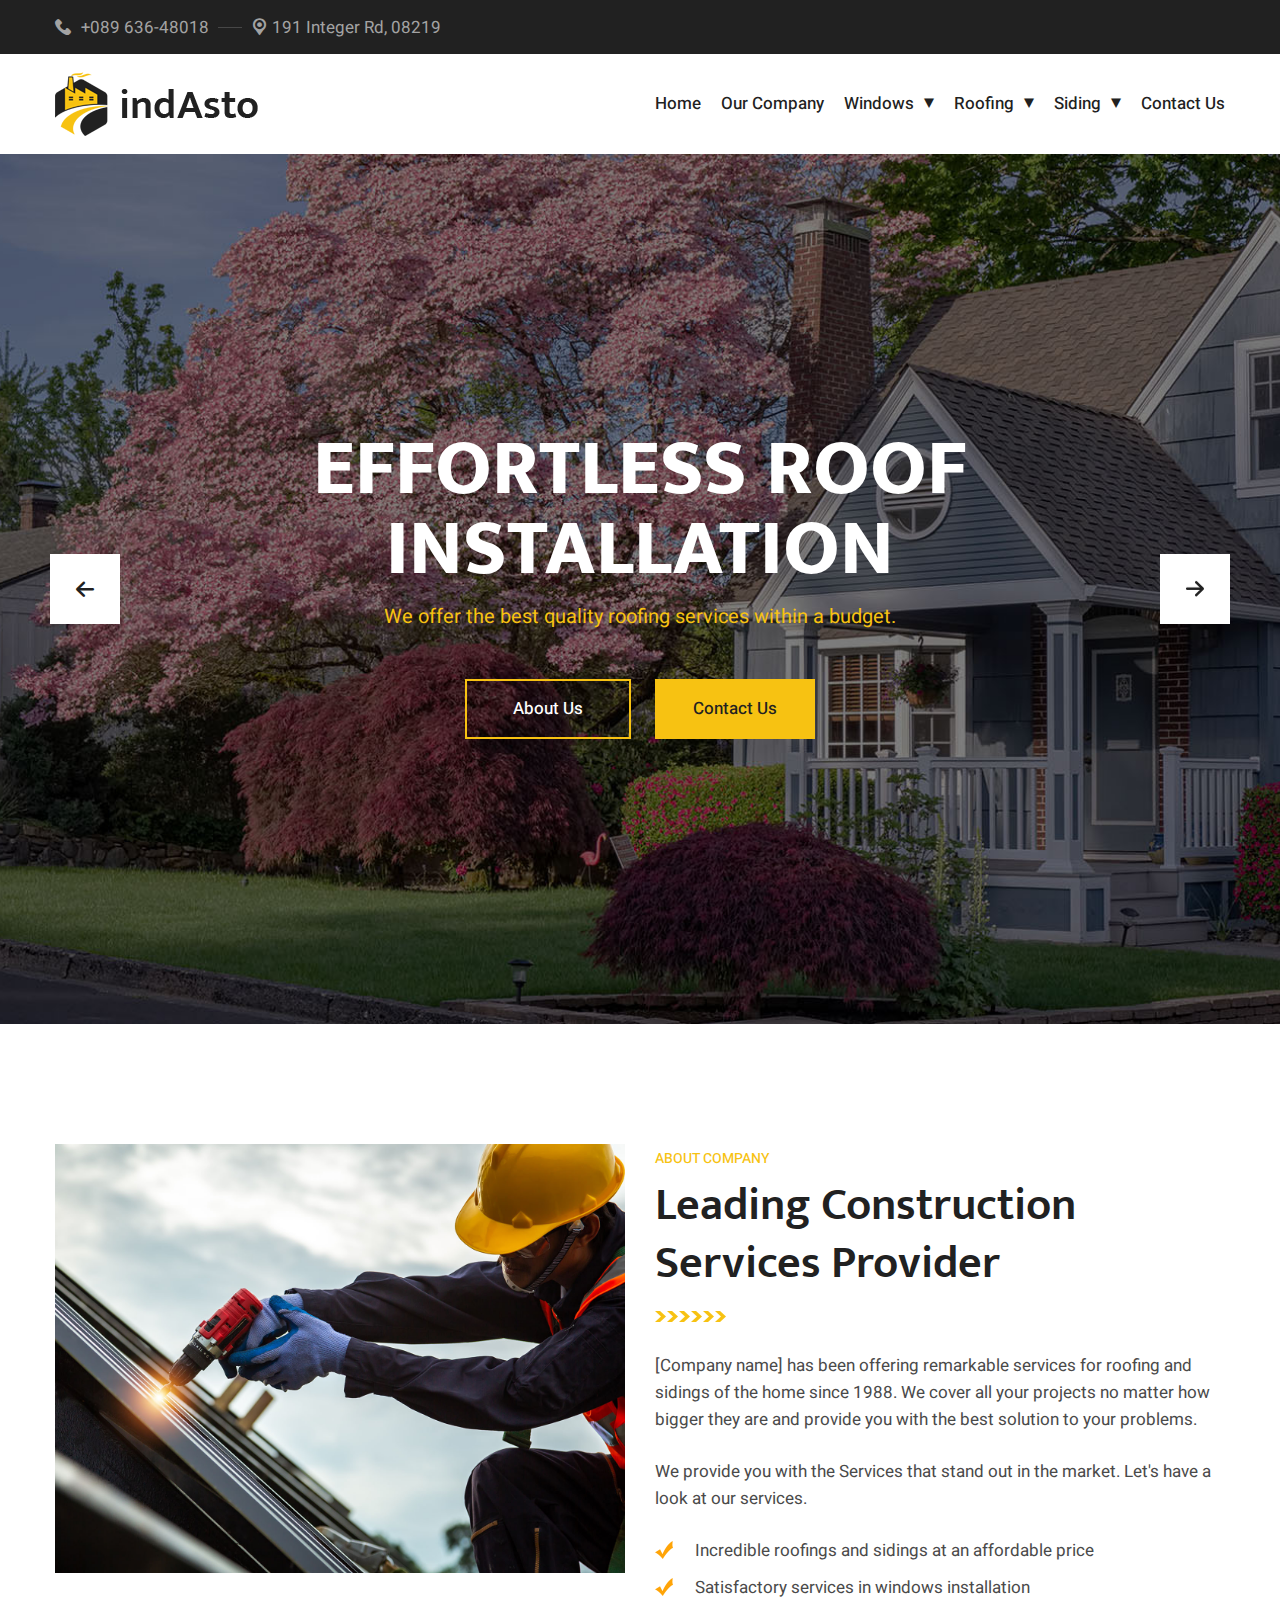
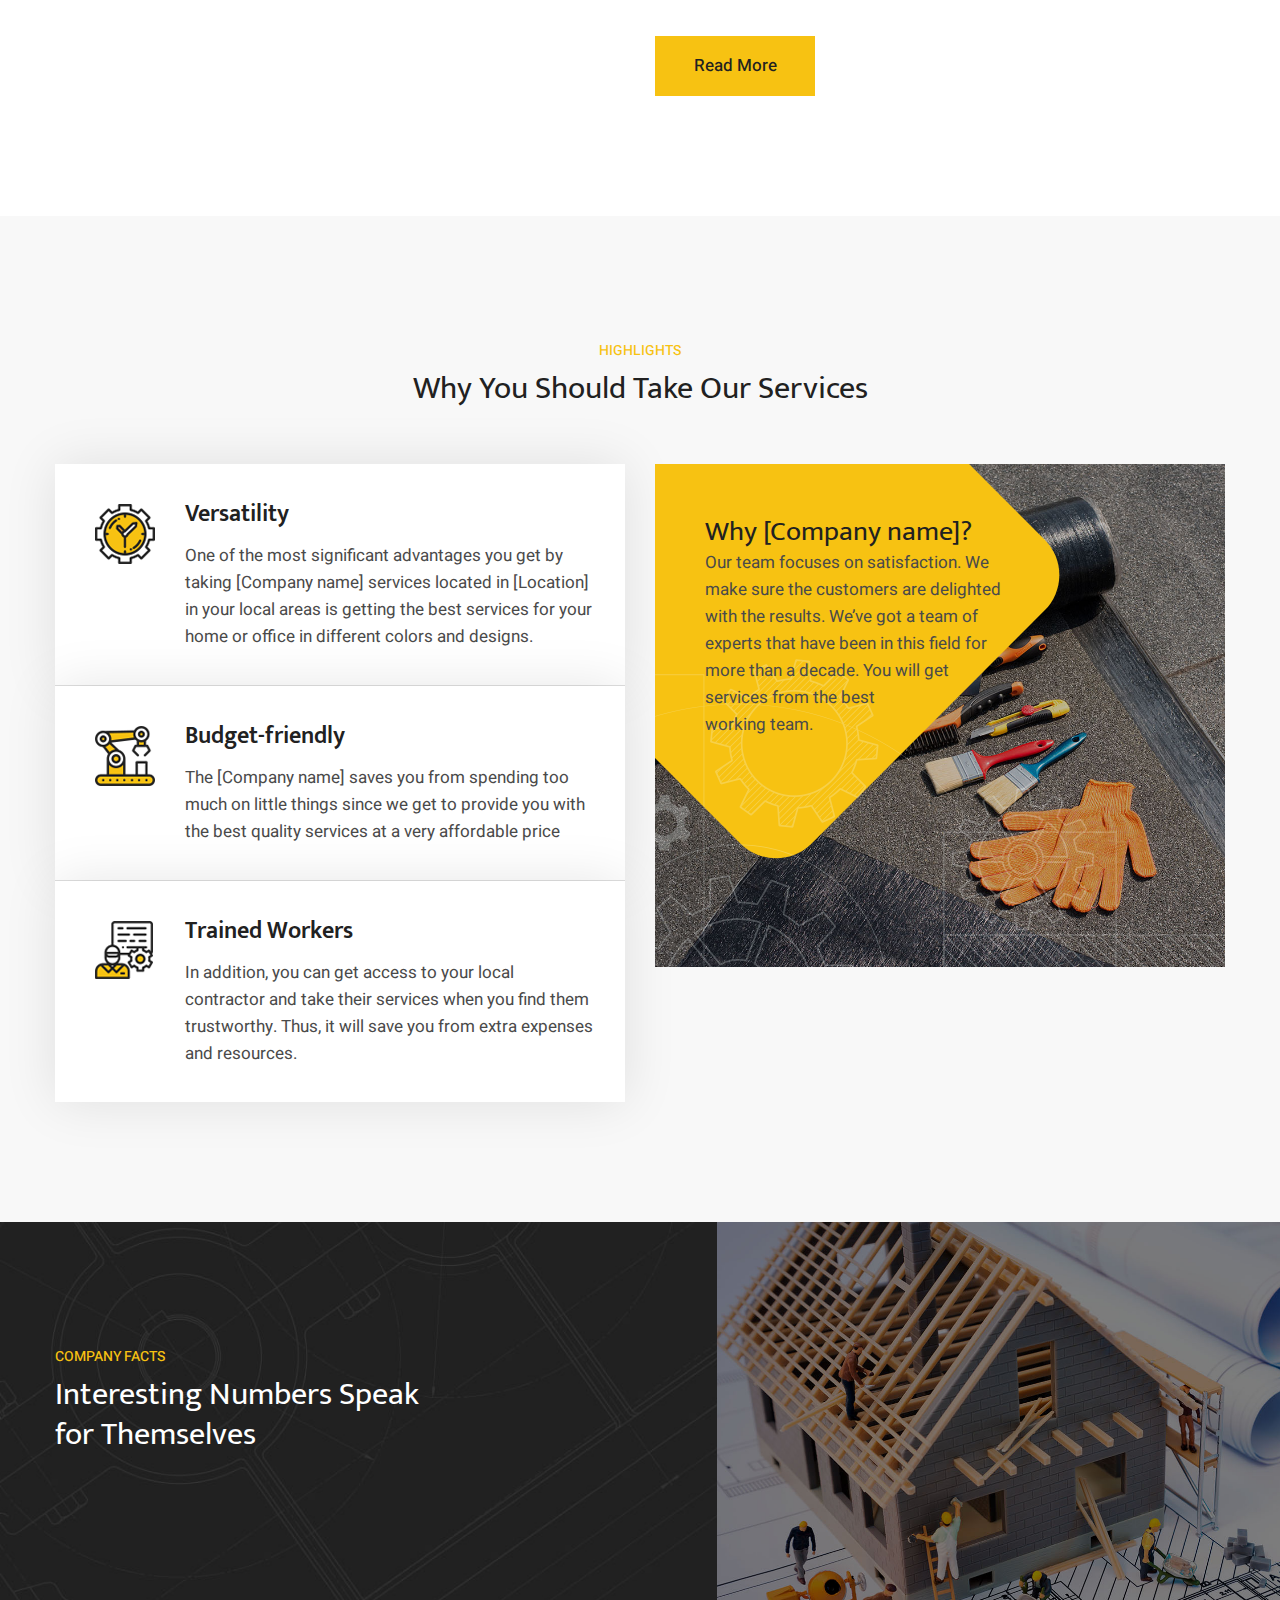
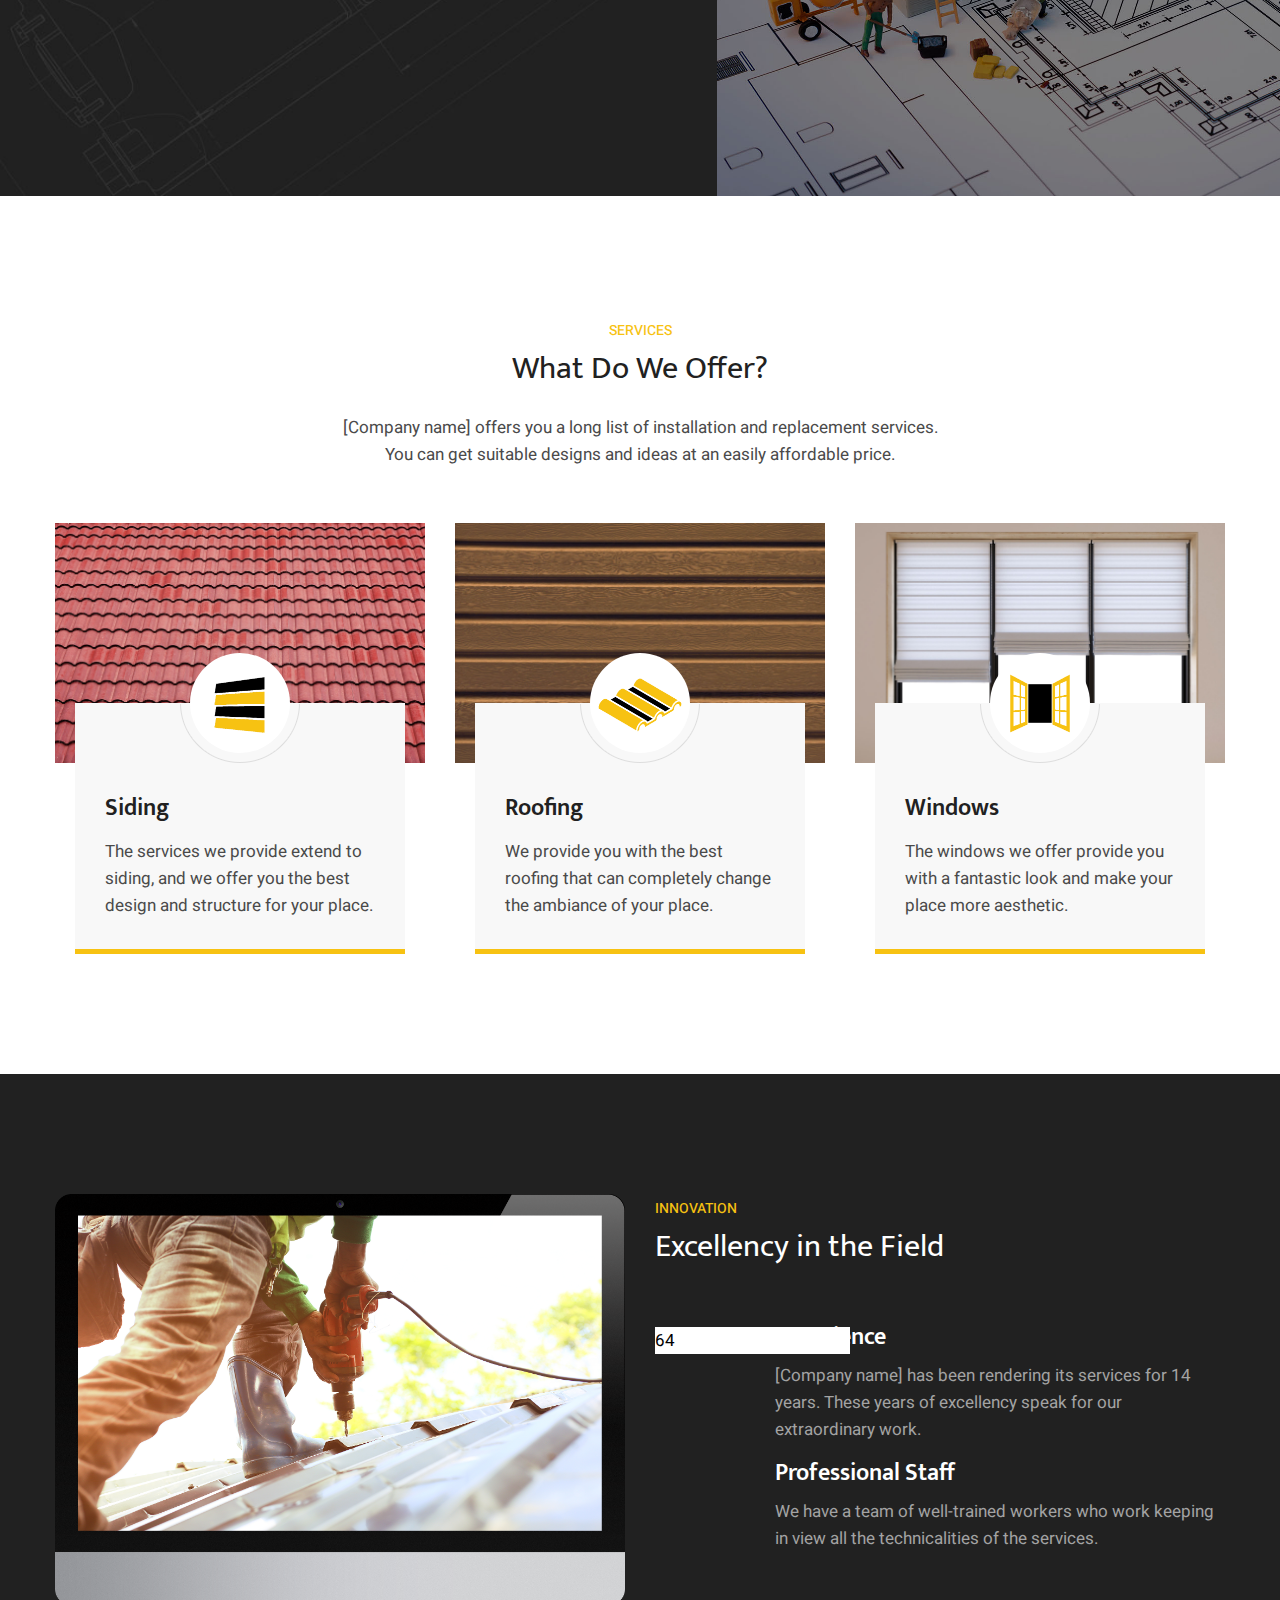
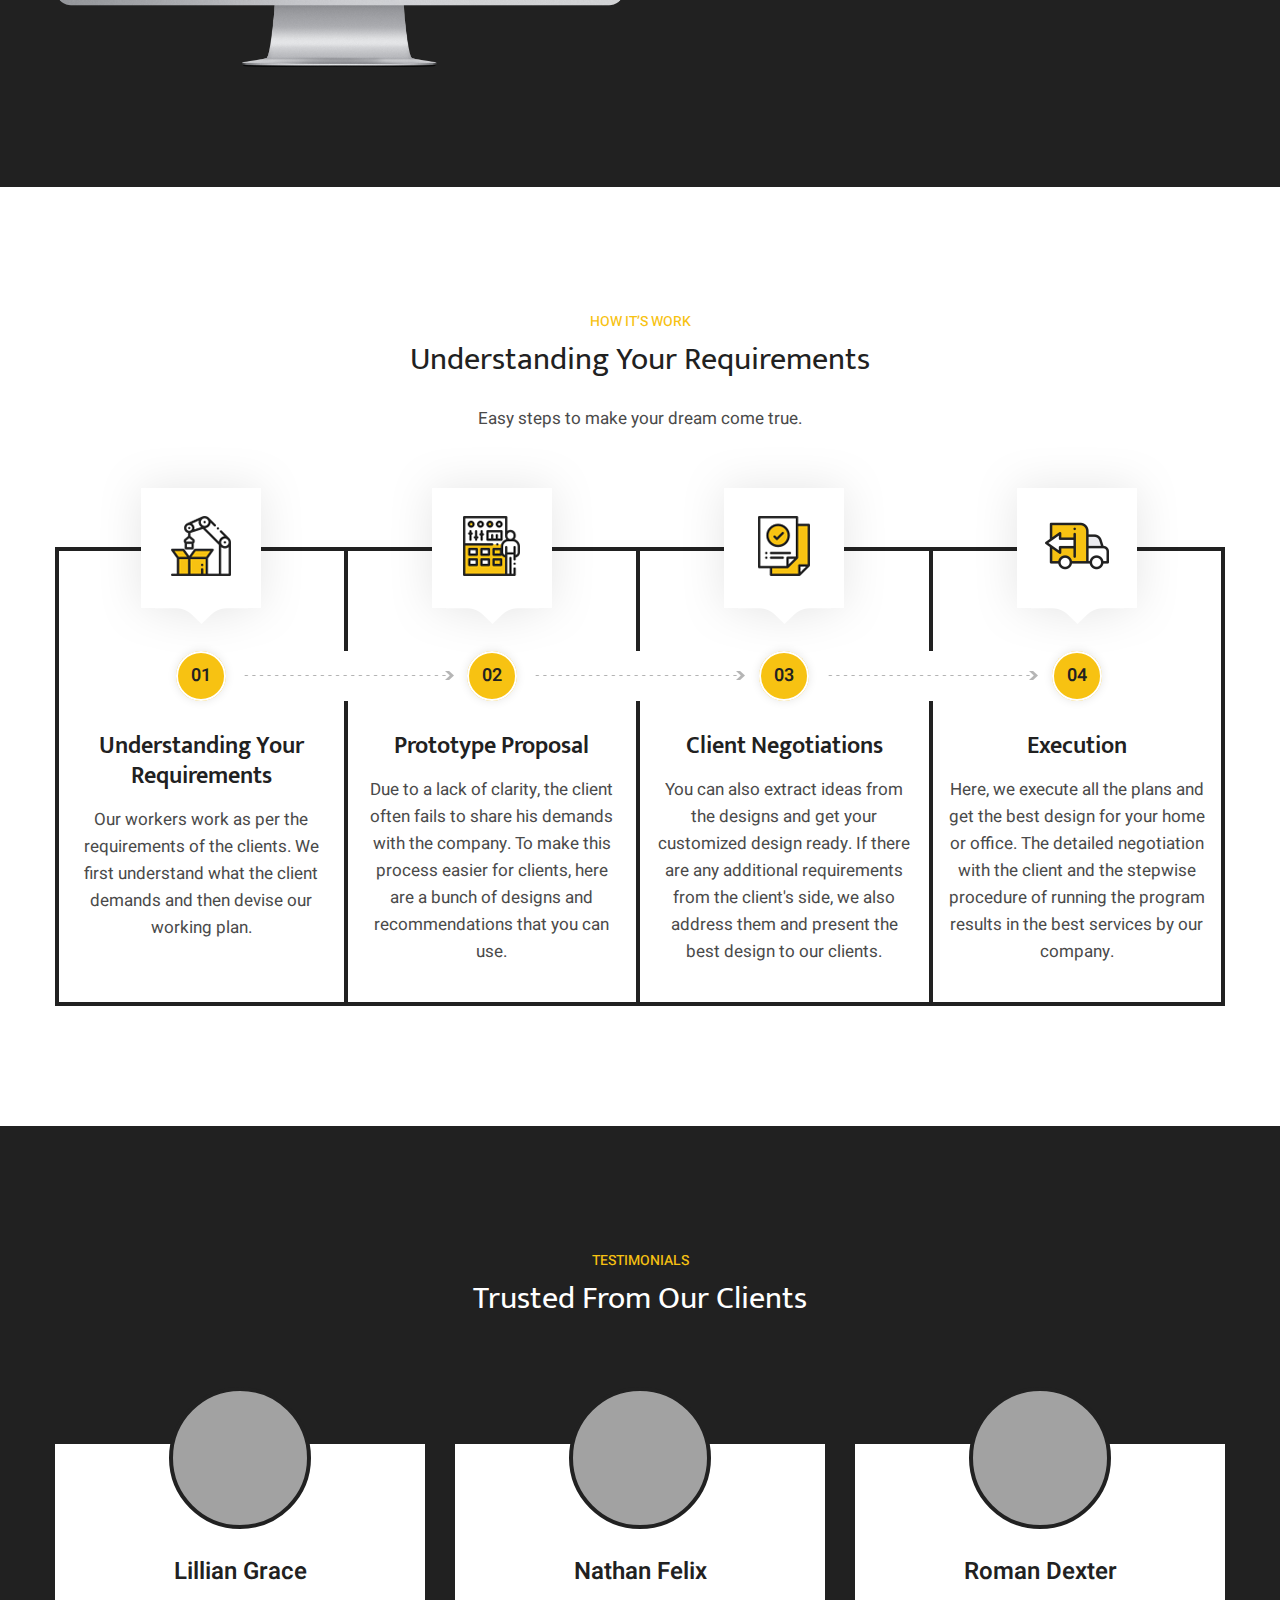
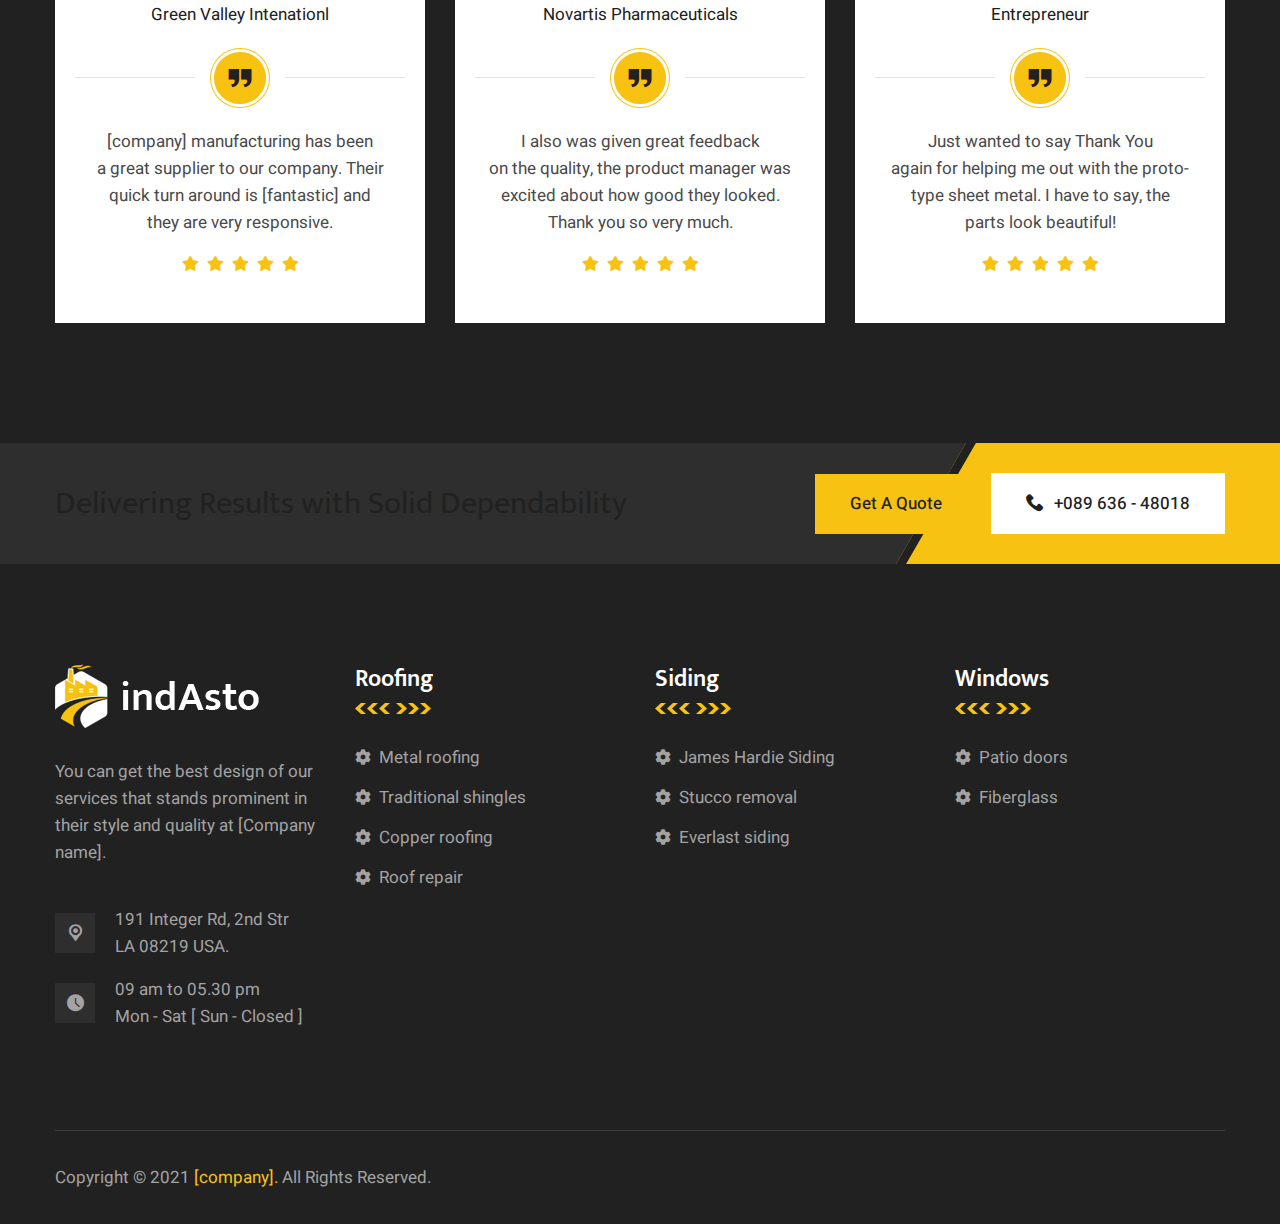
==== commit b4fea396: "556" ====
--- a/index.html
+++ b/index.html
@@ -486,8 +486,7 @@
                 <div class="sec-title text-center">
                     <div class="sub-title">How it’s Work</div>
                     <h2>Understanding Your Requirements</h2>
-                    <div class="text">We have facility to produce advance work various industrial applications based on
-                        <br> specially developed technology.!!!!!!!!!
+                    <div class="text">Easy steps to make your dream come true.
                     </div>
                 </div>
                 <div class="wrapper-box">
